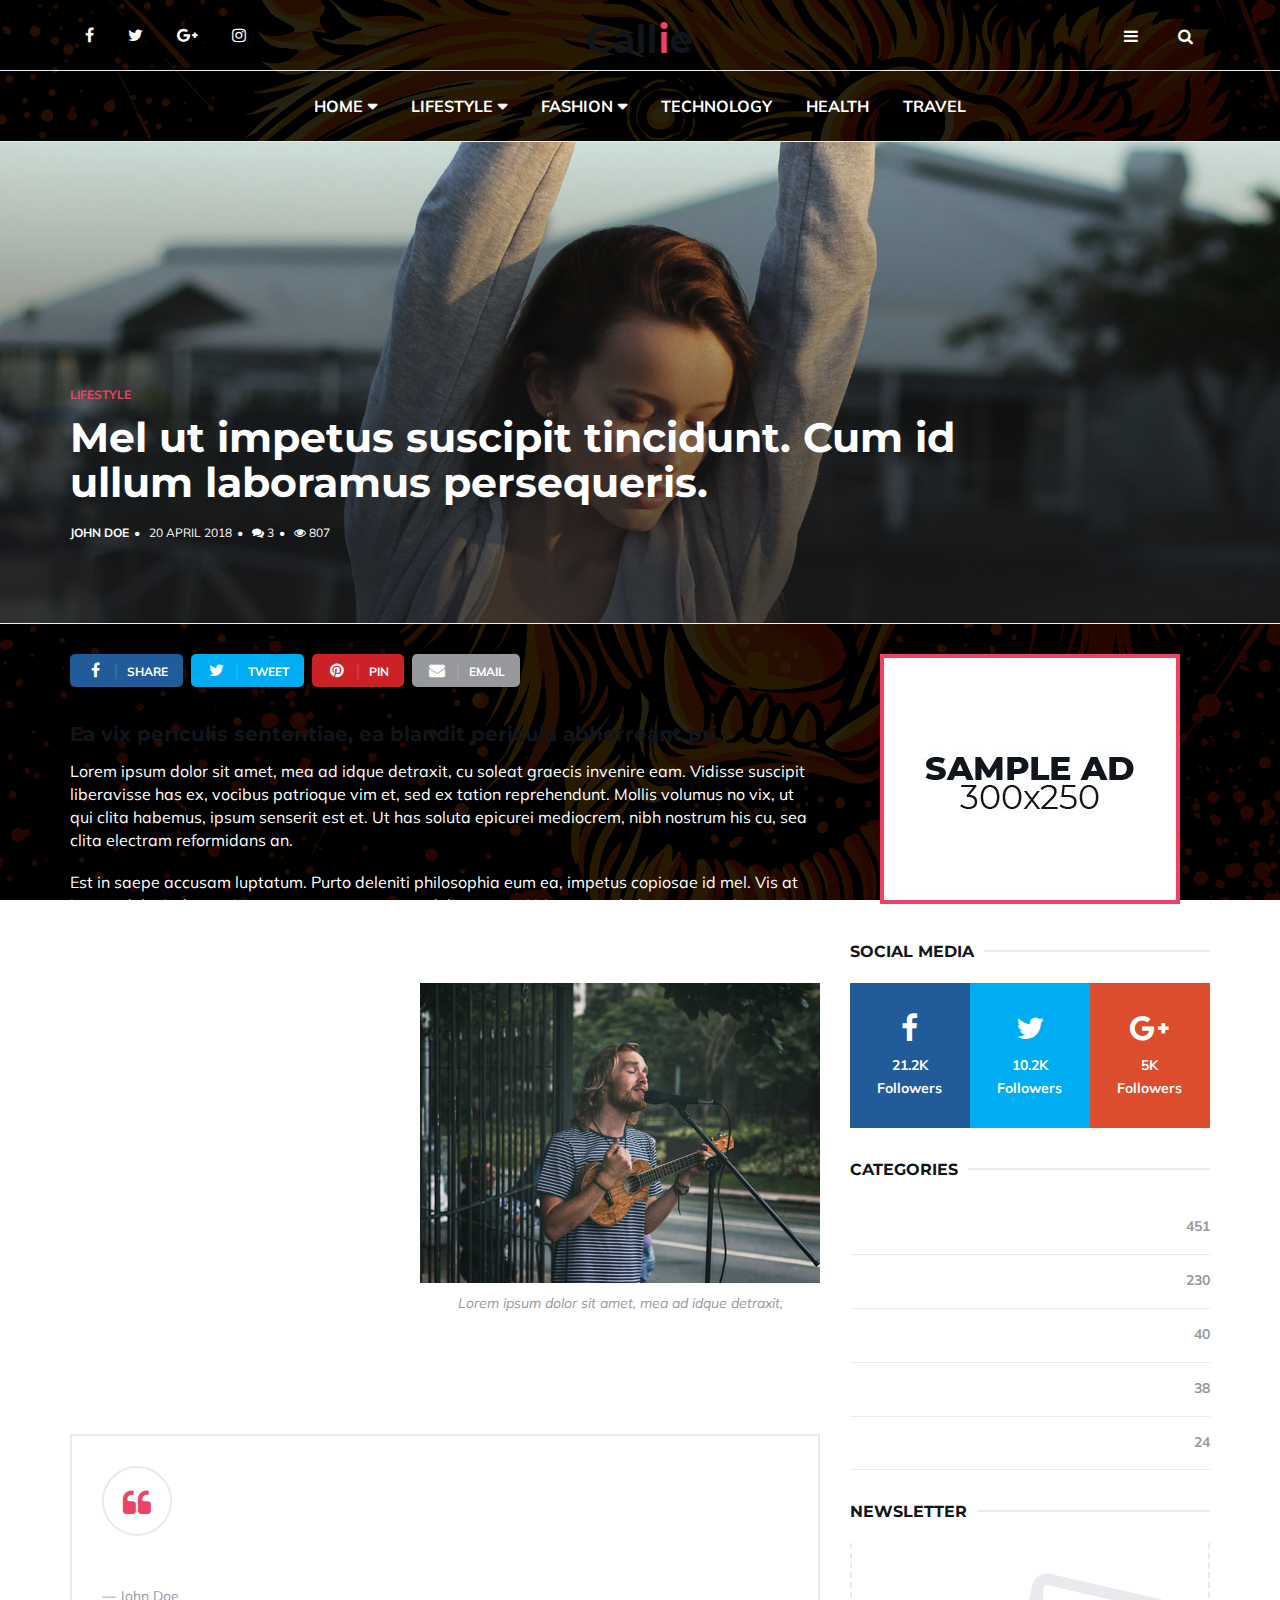
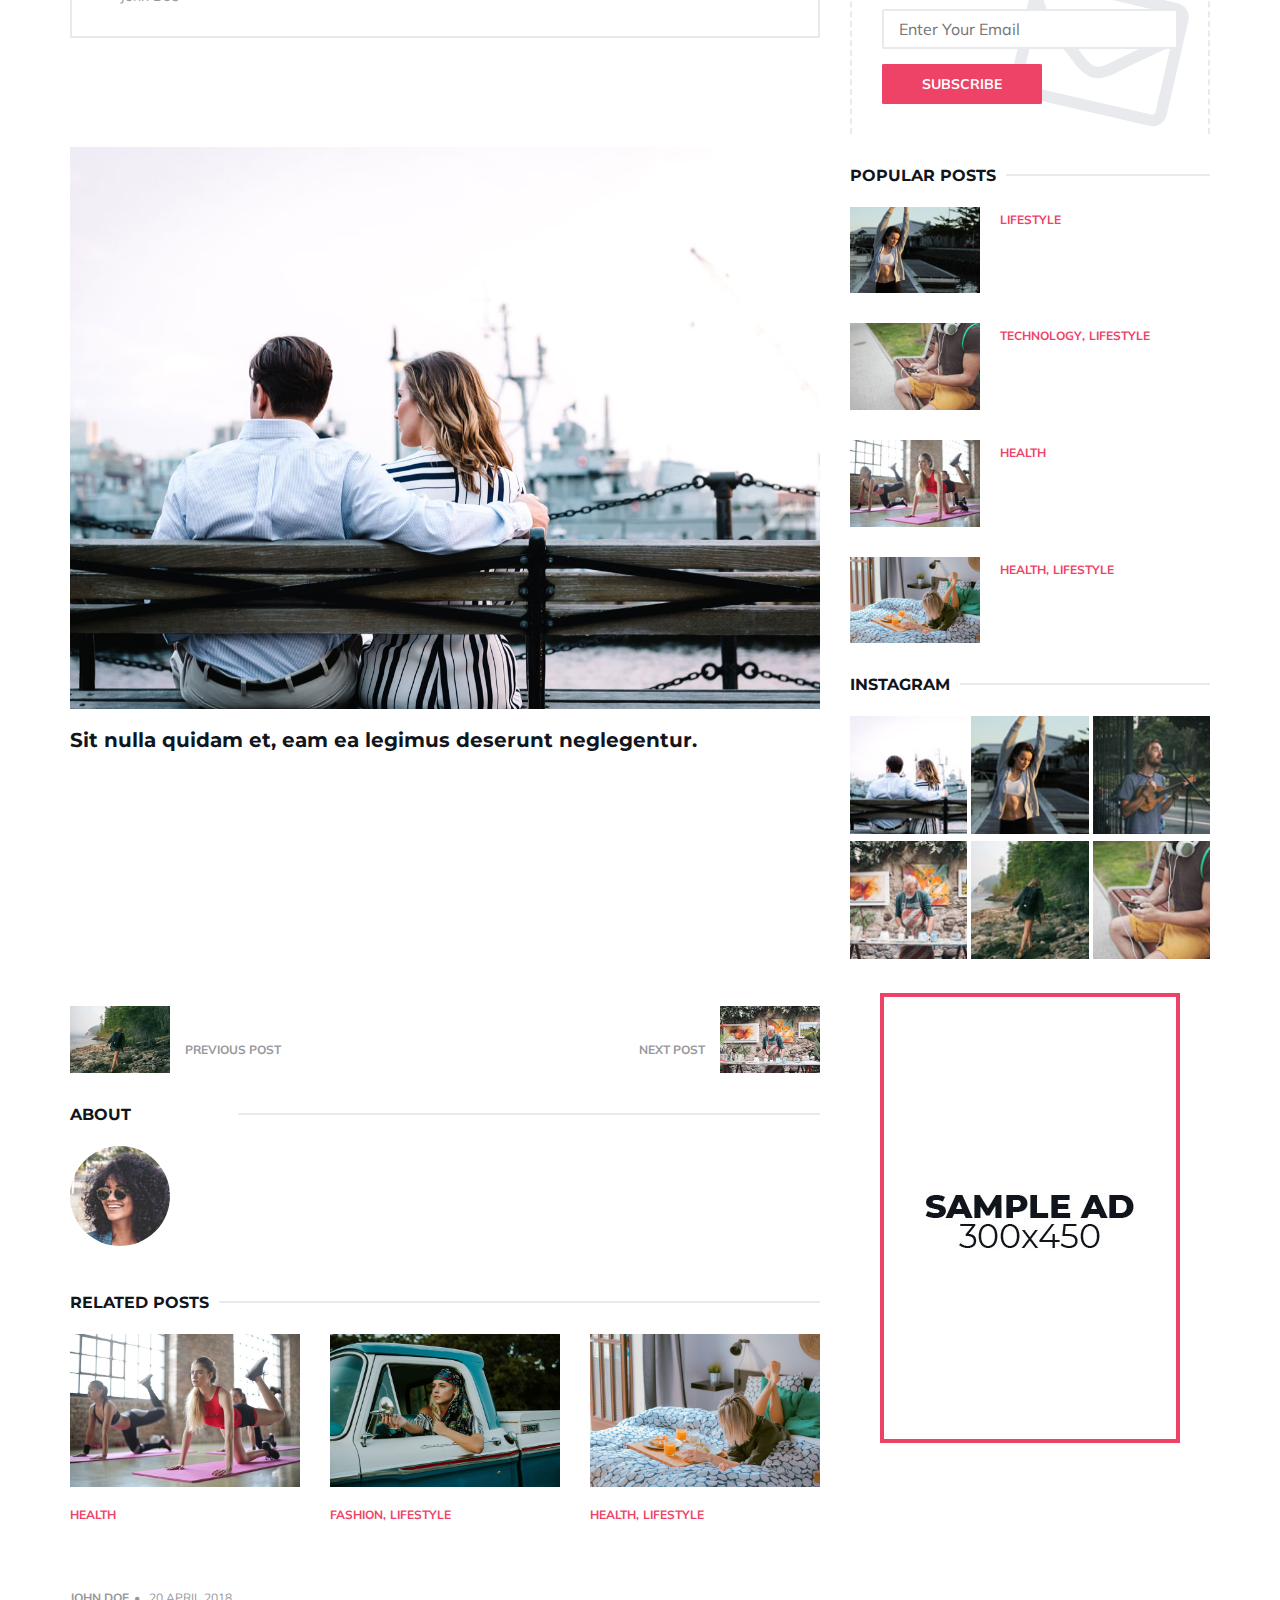
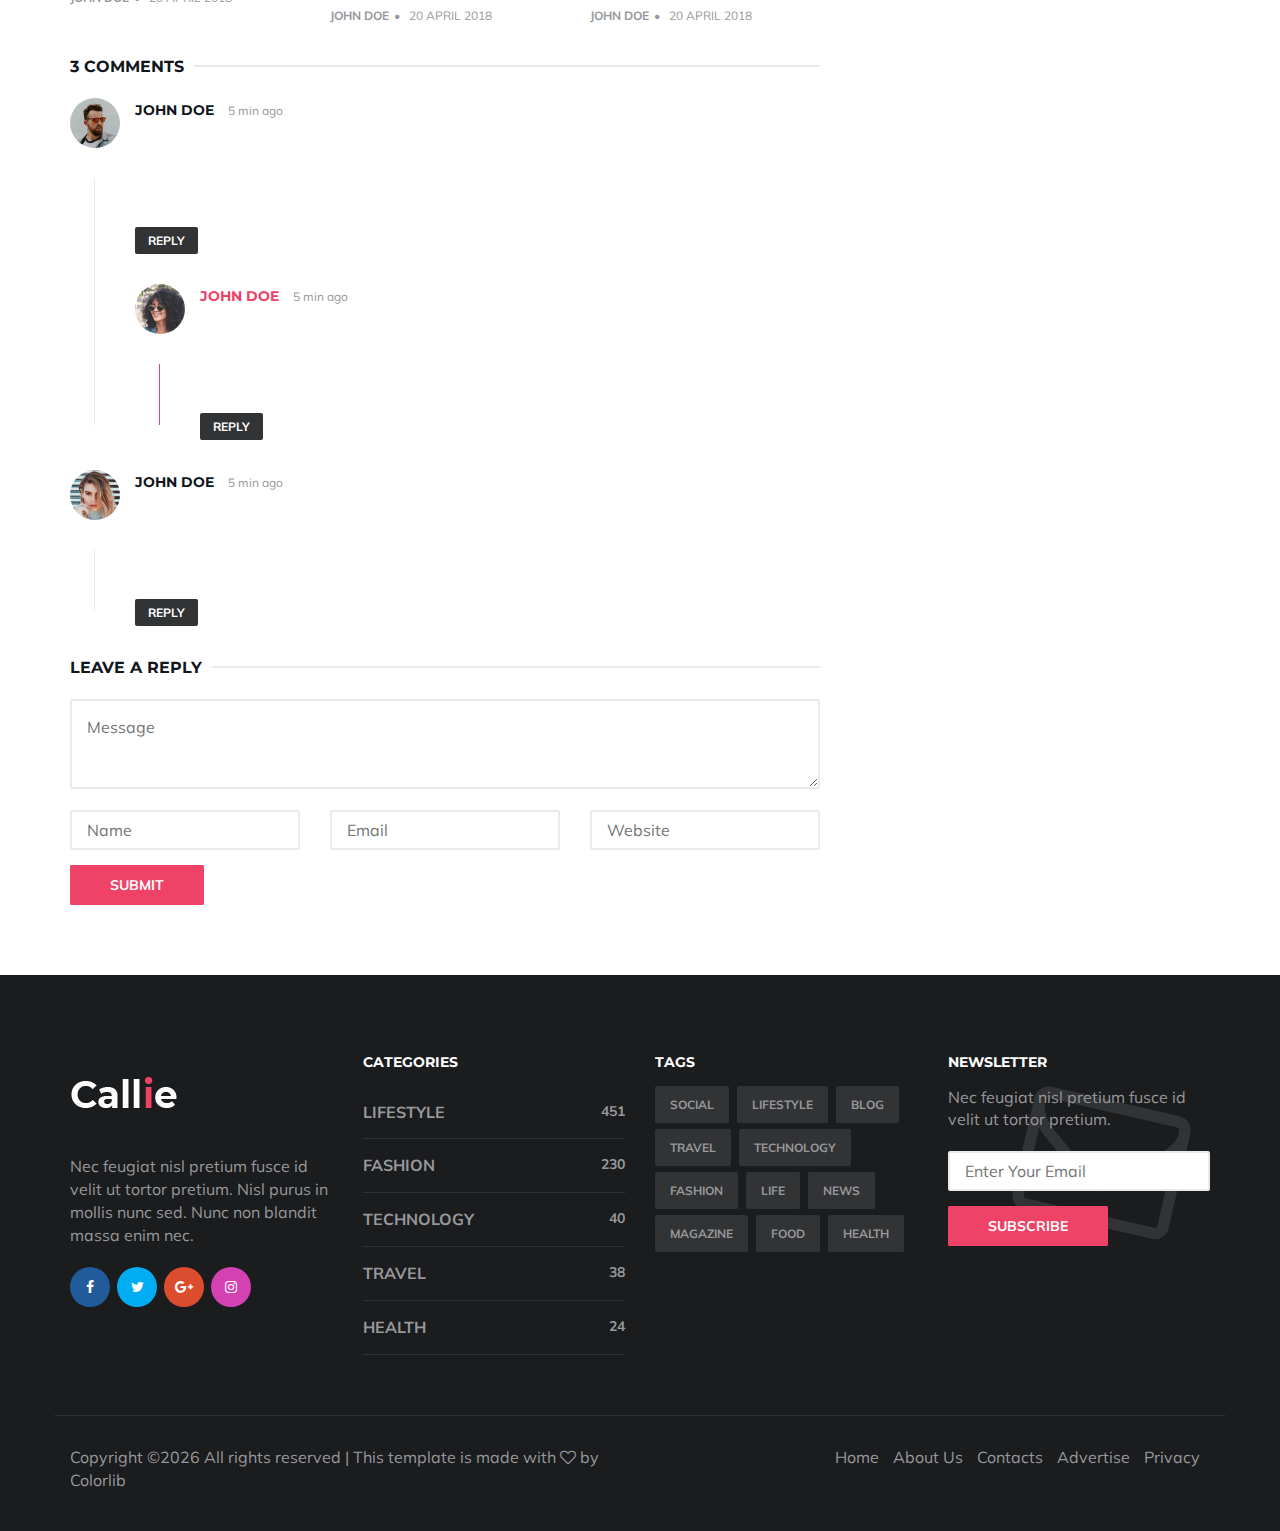
==== blog-post.html @ fc12079a "Initial commit" ====
<!DOCTYPE html>
<html lang="en">

<head>
	<meta charset="utf-8">
	<meta http-equiv="X-UA-Compatible" content="IE=edge">
	<meta name="viewport" content="width=device-width, initial-scale=1">
	<!-- The above 3 meta tags *must* come first in the head; any other head content must come *after* these tags -->

	<title>Callie HTML Template</title>

	<!-- Google font -->
	<link href="https://fonts.googleapis.com/css?family=Montserrat:400,700%7CMuli:400,700" rel="stylesheet">

	<!-- Bootstrap -->
	<link type="text/css" rel="stylesheet" href="css/bootstrap.min.css" />

	<!-- Font Awesome Icon -->
	<link rel="stylesheet" href="css/font-awesome.min.css">

	<!-- Custom stlylesheet -->
	<link type="text/css" rel="stylesheet" href="css/style.css" />

	<!-- HTML5 shim and Respond.js for IE8 support of HTML5 elements and media queries -->
	<!-- WARNING: Respond.js doesn't work if you view the page via file:// -->
	<!--[if lt IE 9]>
		  <script src="https://oss.maxcdn.com/html5shiv/3.7.3/html5shiv.min.js"></script>
		  <script src="https://oss.maxcdn.com/respond/1.4.2/respond.min.js"></script>
		<![endif]-->

</head>

<body>
	<!-- HEADER -->
	<header id="header">
		<!-- NAV -->
		<div id="nav">
			<!-- Top Nav -->
			<div id="nav-top">
				<div class="container">
					<!-- social -->
					<ul class="nav-social">
						<li><a href="#"><i class="fa fa-facebook"></i></a></li>
						<li><a href="#"><i class="fa fa-twitter"></i></a></li>
						<li><a href="#"><i class="fa fa-google-plus"></i></a></li>
						<li><a href="#"><i class="fa fa-instagram"></i></a></li>
					</ul>
					<!-- /social -->

					<!-- logo -->
					<div class="nav-logo">
						<a href="index.html" class="logo"><img src="./img/logo.png" alt=""></a>
					</div>
					<!-- /logo -->

					<!-- search & aside toggle -->
					<div class="nav-btns">
						<button class="aside-btn"><i class="fa fa-bars"></i></button>
						<button class="search-btn"><i class="fa fa-search"></i></button>
						<div id="nav-search">
							<form>
								<input class="input" name="search" placeholder="Enter your search...">
							</form>
							<button class="nav-close search-close">
								<span></span>
							</button>
						</div>
					</div>
					<!-- /search & aside toggle -->
				</div>
			</div>
			<!-- /Top Nav -->

			<!-- Main Nav -->
			<div id="nav-bottom">
				<div class="container">
					<!-- nav -->
					<ul class="nav-menu">
						<li class="has-dropdown">
							<a href="index.html">Home</a>
							<div class="dropdown">
								<div class="dropdown-body">
									<ul class="dropdown-list">
										<li><a href="category.html">Category page</a></li>
										<li><a href="blog-post.html">Post page</a></li>
										<li><a href="author.html">Author page</a></li>
										<li><a href="about.html">About Us</a></li>
										<li><a href="contact.html">Contacts</a></li>
										<li><a href="blank.html">Regular</a></li>
									</ul>
								</div>
							</div>
						</li>
						<li class="has-dropdown megamenu">
							<a href="#">Lifestyle</a>
							<div class="dropdown tab-dropdown">
								<div class="row">
									<div class="col-md-2">
										<ul class="tab-nav">
											<li class="active"><a data-toggle="tab" href="#tab1">Lifestyle</a></li>
											<li><a data-toggle="tab" href="#tab2">Fashion</a></li>
											<li><a data-toggle="tab" href="#tab1">Health</a></li>
											<li><a data-toggle="tab" href="#tab2">Travel</a></li>
										</ul>
									</div>
									<div class="col-md-10">
										<div class="dropdown-body tab-content">
											<!-- tab1 -->
											<div id="tab1" class="tab-pane fade in active">
												<div class="row">
													<!-- post -->
													<div class="col-md-4">
														<div class="post post-sm">
															<a class="post-img" href="blog-post.html"><img src="./img/post-10.jpg" alt=""></a>
															<div class="post-body">
																<div class="post-category">
																	<a href="category.html">Travel</a>
																</div>
																<h3 class="post-title title-sm"><a href="blog-post.html">Sed ut perspiciatis, unde omnis iste natus error sit</a></h3>
																<ul class="post-meta">
																	<li><a href="author.html">John Doe</a></li>
																	<li>20 April 2018</li>
																</ul>
															</div>
														</div>
													</div>
													<!-- /post -->

													<!-- post -->
													<div class="col-md-4">
														<div class="post post-sm">
															<a class="post-img" href="blog-post.html"><img src="./img/post-13.jpg" alt=""></a>
															<div class="post-body">
																<div class="post-category">
																	<a href="category.html">Travel</a>
																	<a href="category.html">Lifestyle</a>
																</div>
																<h3 class="post-title title-sm"><a href="blog-post.html">Mel ut impetus suscipit tincidunt. Cum id ullum laboramus persequeris.</a></h3>
																<ul class="post-meta">
																	<li><a href="author.html">John Doe</a></li>
																	<li>20 April 2018</li>
																</ul>
															</div>
														</div>
													</div>
													<!-- /post -->

													<!-- post -->
													<div class="col-md-4">
														<div class="post post-sm">
															<a class="post-img" href="blog-post.html"><img src="./img/post-12.jpg" alt=""></a>
															<div class="post-body">
																<div class="post-category">
																	<a href="category.html">Lifestyle</a>
																</div>
																<h3 class="post-title title-sm"><a href="blog-post.html">Mel ut impetus suscipit tincidunt. Cum id ullum laboramus persequeris.</a></h3>
																<ul class="post-meta">
																	<li><a href="author.html">John Doe</a></li>
																	<li>20 April 2018</li>
																</ul>
															</div>
														</div>
													</div>
													<!-- /post -->
												</div>
											</div>
											<!-- /tab1 -->

											<!-- tab2 -->
											<div id="tab2" class="tab-pane fade in">
												<div class="row">
													<!-- post -->
													<div class="col-md-4">
														<div class="post post-sm">
															<a class="post-img" href="blog-post.html"><img src="./img/post-5.jpg" alt=""></a>
															<div class="post-body">
																<div class="post-category">
																	<a href="category.html">Lifestyle</a>
																</div>
																<h3 class="post-title title-sm"><a href="blog-post.html">Postea senserit id eos, vivendo periculis ei qui</a></h3>
																<ul class="post-meta">
																	<li><a href="author.html">John Doe</a></li>
																	<li>20 April 2018</li>
																</ul>
															</div>
														</div>
													</div>
													<!-- /post -->

													<!-- post -->
													<div class="col-md-4">
														<div class="post post-sm">
															<a class="post-img" href="blog-post.html"><img src="./img/post-8.jpg" alt=""></a>
															<div class="post-body">
																<div class="post-category">
																	<a href="category.html">Fashion</a>
																	<a href="category.html">Lifestyle</a>
																</div>
																<h3 class="post-title title-sm"><a href="blog-post.html">Sed ut perspiciatis, unde omnis iste natus error sit</a></h3>
																<ul class="post-meta">
																	<li><a href="author.html">John Doe</a></li>
																	<li>20 April 2018</li>
																</ul>
															</div>
														</div>
													</div>
													<!-- /post -->

													<!-- post -->
													<div class="col-md-4">
														<div class="post post-sm">
															<a class="post-img" href="blog-post.html"><img src="./img/post-9.jpg" alt=""></a>
															<div class="post-body">
																<div class="post-category">
																	<a href="category.html">Lifestyle</a>
																</div>
																<h3 class="post-title title-sm"><a href="blog-post.html">Mel ut impetus suscipit tincidunt. Cum id ullum laboramus persequeris.</a></h3>
																<ul class="post-meta">
																	<li><a href="author.html">John Doe</a></li>
																	<li>20 April 2018</li>
																</ul>
															</div>
														</div>
													</div>
													<!-- /post -->
												</div>
											</div>
											<!-- /tab2 -->

											<!-- /tab3 tab4 .. -->
										</div>
									</div>
								</div>
							</div>
						</li>
						<li class="has-dropdown megamenu">
							<a href="#">Fashion</a>
							<div class="dropdown">
								<div class="dropdown-body">
									<div class="row">
										<div class="col-md-3">
											<h4 class="dropdown-heading">Categories</h4>
											<ul class="dropdown-list">
												<li><a href="#">Lifestyle</a></li>
												<li><a href="#">Fashion</a></li>
												<li><a href="#">Technology</a></li>
												<li><a href="#">Health</a></li>
												<li><a href="#">Travel</a></li>
											</ul>
										</div>
										<div class="col-md-3">
											<h4 class="dropdown-heading">Lifestyle</h4>
											<ul class="dropdown-list">
												<li><a href="#">Lifestyle</a></li>
												<li><a href="#">Fashion</a></li>
												<li><a href="#">Health</a></li>
											</ul>
											<h4 class="dropdown-heading">Technology</h4>
											<ul class="dropdown-list">
												<li><a href="#">Lifestyle</a></li>
												<li><a href="#">Travel</a></li>
											</ul>
										</div>
										<div class="col-md-3">
											<h4 class="dropdown-heading">Fashion</h4>
											<ul class="dropdown-list">
												<li><a href="#">Fashion</a></li>
												<li><a href="#">Technology</a></li>
											</ul>
											<h4 class="dropdown-heading">Travel</h4>
											<ul class="dropdown-list">
												<li><a href="#">Lifestyle</a></li>
												<li><a href="#">Healtth</a></li>
												<li><a href="#">Fashion</a></li>
											</ul>
										</div>
										<div class="col-md-3">
											<h4 class="dropdown-heading">Health</h4>
											<ul class="dropdown-list">
												<li><a href="#">Technology</a></li>
												<li><a href="#">Fashion</a></li>
												<li><a href="#">Health</a></li>
												<li><a href="#">Travel</a></li>
											</ul>
										</div>
									</div>
								</div>
							</div>
						</li>
						<li><a href="#">Technology</a></li>
						<li><a href="#">Health</a></li>
						<li><a href="#">Travel</a></li>
					</ul>
					<!-- /nav -->
				</div>
			</div>
			<!-- /Main Nav -->

			<!-- Aside Nav -->
			<div id="nav-aside">
				<ul class="nav-aside-menu">
					<li><a href="index.html">Home</a></li>
					<li class="has-dropdown"><a>Categories</a>
						<ul class="dropdown">
							<li><a href="#">Lifestyle</a></li>
							<li><a href="#">Fashion</a></li>
							<li><a href="#">Technology</a></li>
							<li><a href="#">Travel</a></li>
							<li><a href="#">Health</a></li>
						</ul>
					</li>
					<li><a href="about.html">About Us</a></li>
					<li><a href="contact.html">Contacts</a></li>
					<li><a href="#">Advertise</a></li>
				</ul>
				<button class="nav-close nav-aside-close"><span></span></button>
			</div>
			<!-- /Aside Nav -->
		</div>
		<!-- /NAV -->

		<!-- PAGE HEADER -->
		<div id="post-header" class="page-header">
			<div class="page-header-bg" style="background-image: url('./img/header-1.jpg');" data-stellar-background-ratio="0.5"></div>
			<div class="container">
				<div class="row">
					<div class="col-md-10">
						<div class="post-category">
							<a href="category.html">Lifestyle</a>
						</div>
						<h1>Mel ut impetus suscipit tincidunt. Cum id ullum laboramus persequeris.</h1>
						<ul class="post-meta">
							<li><a href="author.html">John Doe</a></li>
							<li>20 April 2018</li>
							<li><i class="fa fa-comments"></i> 3</li>
							<li><i class="fa fa-eye"></i> 807</li>
						</ul>
					</div>
				</div>
			</div>
		</div>
		<!-- /PAGE HEADER -->
	</header>
	<!-- /HEADER -->

	<!-- section -->
	<div class="section">
		<!-- container -->
		<div class="container">
			<!-- row -->
			<div class="row">
				<div class="col-md-8">
					<!-- post share -->
					<div class="section-row">
						<div class="post-share">
							<a href="#" class="social-facebook"><i class="fa fa-facebook"></i><span>Share</span></a>
							<a href="#" class="social-twitter"><i class="fa fa-twitter"></i><span>Tweet</span></a>
							<a href="#" class="social-pinterest"><i class="fa fa-pinterest"></i><span>Pin</span></a>
							<a href="#" ><i class="fa fa-envelope"></i><span>Email</span></a>
						</div>
					</div>
					<!-- /post share -->

					<!-- post content -->
					<div class="section-row">
						<h3>Ea vix periculis sententiae, ea blandit pericula abhorreant pri.</h3>
						<p>Lorem ipsum dolor sit amet, mea ad idque detraxit, cu soleat graecis invenire eam. Vidisse suscipit liberavisse has ex, vocibus patrioque vim et, sed ex tation reprehendunt. Mollis volumus no vix, ut qui clita habemus, ipsum senserit est et. Ut has soluta epicurei mediocrem, nibh nostrum his cu, sea clita electram reformidans an.</p>
						<p>Est in saepe accusam luptatum. Purto deleniti philosophia eum ea, impetus copiosae id mel. Vis at ignota delenit democritum, te summo tamquam delicata pro. Utinam concludaturque et vim, mei ullum intellegam ei. Eam te illum nostrud, suas sonet corrumpit ea per. Ut sea regione posidonium. Pertinax gubergren ne qui, eos an harum mundi quaestio.</p>
						<figure class="pull-right">
							<img src="./img/media-1.jpg" alt="">
							<figcaption>Lorem ipsum dolor sit amet, mea ad idque detraxit,</figcaption>
						</figure>
						<p>Nihil persius id est, iisque tincidunt abhorreant no duo. Eripuit placerat mnesarchum ius at, ei pro laoreet invenire persecuti, per magna tibique scriptorem an. Aeque oportere incorrupte ius ea, utroque erroribus mel in, posse dolore nam in. Per veniam vulputate intellegam et, id usu case reprimique, ne aperiam scaevola sed. Veritus omnesque qui ad. In mei admodum maiorum iracundia, no omnis melius eum, ei erat vivendo his. In pri nonumes suscipit.</p>
						<p>Sit nulla quidam et, eam ea legimus deserunt neglegentur. Et veri nostrud vix, meis minimum atomorum ex sea, stet case habemus mea no. Ut dignissim dissentiet his, mei ea delectus delicatissimi, debet dissentiunt te duo. Sonet partiendo et qui, pro et veri solet singulis. Vidit viderer eleifend ad nam. Minimum eligendi suscipit ius et, vis ex laoreet detracto scripserit, at sumo sale solum pro.</p>
						<blockquote class="blockquote">
							<p>Ei prima graecis consulatu vix, per cu corpora qualisque voluptaria. Bonorum moderatius in per, ius cu albucius voluptatum. Ne ius torquatos dissentiunt. Brute illum utroque eu quo. Cu tota mediocritatem vis, aliquip cotidieque eu ius, cu lorem suscipit eleifend sit.</p>
							<footer class="blockquote-footer">John Doe</footer>
						</blockquote>
						<p>Mei cu diam sonet audiam, his ad impetus fuisset indoctum. Te sit altera qualisque, stet suavitate ne vel. Euismod suavitate duo eu, habemus rationibus neglegentur ei qui. Debet omittam ad usu, ex vero feugait oporteat eos, id usu sint numquam sententiae.</p>
						<figure>
							<img src="./img/media-2.jpg" alt="">
						</figure>
						<h3>Sit nulla quidam et, eam ea legimus deserunt neglegentur.</h3>
						<p>No possim singulis sea, dolores salutatus interpretaris eam ad. An singulis postulant his, an inermis urbanitas mel. Wisi veri noster eu est, diam ridens eum in. Omnium imperdiet patrioque quo in, est sumo persecuti abhorreant ei. Sed feugiat iracundia id, inermis percipit eu has.</p>
						<p>In vidit homero ullamcorper his, ea mea senserit constituto, et alia idque congue sit. Postea percipit his ne. Probo movet noluisse in nam, sed ex utroque inermis corrumpit, oratio tation vix at. Usu aperiri assentior at, eam et melius iudicabit pertinacia.</p>
					</div>
					<!-- /post content -->

					<!-- post tags -->
					<div class="section-row">
						<div class="post-tags">
							<ul>
								<li>TAGS:</li>
								<li><a href="#">Social</a></li>
								<li><a href="#">Lifestyle</a></li>
								<li><a href="#">Fashion</a></li>
								<li><a href="#">Health</a></li>
							</ul>
						</div>
					</div>
					<!-- /post tags -->

					<!-- post nav -->
					<div class="section-row">
						<div class="post-nav">
							<div class="prev-post">
								<a class="post-img" href="blog-post.html"><img src="./img/widget-8.jpg" alt=""></a>
								<h3 class="post-title"><a href="#">Sed ut perspiciatis, unde omnis iste natus error sit</a></h3>
								<span>Previous post</span>
							</div>

							<div class="next-post">
								<a class="post-img" href="blog-post.html"><img src="./img/widget-10.jpg" alt=""></a>
								<h3 class="post-title"><a href="#">Postea senserit id eos, vivendo periculis ei qui</a></h3>
								<span>Next post</span>
							</div>
						</div>
					</div>
					<!-- /post nav  -->

					<!-- post author -->
					<div class="section-row">
						<div class="section-title">
							<h3 class="title">About <a href="author.html">John Doe</a></h3>
						</div>
						<div class="author media">
							<div class="media-left">
								<a href="author.html">
									<img class="author-img media-object" src="./img/avatar-1.jpg" alt="">
								</a>
							</div>
							<div class="media-body">
								<p>Lorem ipsum dolor sit amet, consectetur adipisicing elit, sed do eiusmod tempor incididunt ut labore et dolore magna aliqua. Ut enim ad minim veniam, quis nostrud exercitation ullamco laboris nisi ut aliquip ex ea commodo consequat.</p>
								<ul class="author-social">
									<li><a href="#"><i class="fa fa-facebook"></i></a></li>
									<li><a href="#"><i class="fa fa-twitter"></i></a></li>
									<li><a href="#"><i class="fa fa-google-plus"></i></a></li>
									<li><a href="#"><i class="fa fa-instagram"></i></a></li>
								</ul>
							</div>
						</div>
					</div>
					<!-- /post author -->

					<!-- /related post -->
					<div>
						<div class="section-title">
							<h3 class="title">Related Posts</h3>
						</div>
						<div class="row">
							<!-- post -->
							<div class="col-md-4">
								<div class="post post-sm">
									<a class="post-img" href="blog-post.html"><img src="./img/post-4.jpg" alt=""></a>
									<div class="post-body">
										<div class="post-category">
											<a href="category.html">Health</a>
										</div>
										<h3 class="post-title title-sm"><a href="blog-post.html">Postea senserit id eos, vivendo periculis ei qui</a></h3>
										<ul class="post-meta">
											<li><a href="author.html">John Doe</a></li>
											<li>20 April 2018</li>
										</ul>
									</div>
								</div>
							</div>
							<!-- /post -->

							<!-- post -->
							<div class="col-md-4">
								<div class="post post-sm">
									<a class="post-img" href="blog-post.html"><img src="./img/post-6.jpg" alt=""></a>
									<div class="post-body">
										<div class="post-category">
											<a href="category.html">Fashion</a>
											<a href="category.html">Lifestyle</a>
										</div>
										<h3 class="post-title title-sm"><a href="blog-post.html">Mel ut impetus suscipit tincidunt. Cum id ullum laboramus persequeris.</a></h3>
										<ul class="post-meta">
											<li><a href="author.html">John Doe</a></li>
											<li>20 April 2018</li>
										</ul>
									</div>
								</div>
							</div>
							<!-- /post -->

							<!-- post -->
							<div class="col-md-4">
								<div class="post post-sm">
									<a class="post-img" href="blog-post.html"><img src="./img/post-7.jpg" alt=""></a>
									<div class="post-body">
										<div class="post-category">
											<a href="category.html">Health</a>
											<a href="category.html">Lifestyle</a>
										</div>
										<h3 class="post-title title-sm"><a href="blog-post.html">Ne bonorum praesent cum, labitur persequeris definitionem quo cu?</a></h3>
										<ul class="post-meta">
											<li><a href="author.html">John Doe</a></li>
											<li>20 April 2018</li>
										</ul>
									</div>
								</div>
							</div>
							<!-- /post -->
						</div>
					</div>
					<!-- /related post -->

					<!-- post comments -->
					<div class="section-row">
						<div class="section-title">
							<h3 class="title">3 Comments</h3>
						</div>
						<div class="post-comments">
							<!-- comment -->
							<div class="media">
								<div class="media-left">
									<img class="media-object" src="./img/avatar-2.jpg" alt="">
								</div>
								<div class="media-body">
									<div class="media-heading">
										<h4>John Doe</h4>
										<span class="time">5 min ago</span>
									</div>
									<p>Lorem ipsum dolor sit amet, consectetur adipisicing elit, sed do eiusmod tempor incididunt ut labore et dolore magna aliqua. Ut enim ad minim veniam, quis nostrud exercitation ullamco laboris nisi ut aliquip ex ea commodo consequat.</p>
									<a href="#" class="reply">Reply</a>
									<!-- comment -->
									<div class="media media-author">
										<div class="media-left">
											<img class="media-object" src="./img/avatar-1.jpg" alt="">
										</div>
										<div class="media-body">
											<div class="media-heading">
												<h4>John Doe</h4>
												<span class="time">5 min ago</span>
											</div>
											<p>Lorem ipsum dolor sit amet, consectetur adipisicing elit, sed do eiusmod tempor incididunt ut labore et dolore magna aliqua. Ut enim ad minim veniam, quis nostrud exercitation ullamco laboris nisi ut aliquip ex ea commodo consequat.</p>
											<a href="#" class="reply">Reply</a>
										</div>
									</div>
									<!-- /comment -->
								</div>
							</div>
							<!-- /comment -->

							<!-- comment -->
							<div class="media">
								<div class="media-left">
									<img class="media-object" src="./img/avatar-3.jpg" alt="">
								</div>
								<div class="media-body">
									<div class="media-heading">
										<h4>John Doe</h4>
										<span class="time">5 min ago</span>
									</div>
									<p>Lorem ipsum dolor sit amet, consectetur adipisicing elit, sed do eiusmod tempor incididunt ut labore et dolore magna aliqua. Ut enim ad minim veniam, quis nostrud exercitation ullamco laboris nisi ut aliquip ex ea commodo consequat.</p>
									<a href="#" class="reply">Reply</a>
								</div>
							</div>
							<!-- /comment -->
						</div>
					</div>
					<!-- /post comments -->

					<!-- post reply -->
					<div class="section-row">
						<div class="section-title">
							<h3 class="title">Leave a reply</h3>
						</div>
						<form class="post-reply">
							<div class="row">
								<div class="col-md-12">
									<div class="form-group">
										<textarea class="input" name="message" placeholder="Message"></textarea>
									</div>
								</div>
								<div class="col-md-4">
									<div class="form-group">
										<input class="input" type="text" name="name" placeholder="Name">
									</div>
								</div>
								<div class="col-md-4">
									<div class="form-group">
										<input class="input" type="email" name="email" placeholder="Email">
									</div>
								</div>
								<div class="col-md-4">
									<div class="form-group">
										<input class="input" type="text" name="website" placeholder="Website">
									</div>
								</div>
								<div class="col-md-12">
									<button class="primary-button">Submit</button>
								</div>

							</div>
						</form>
					</div>
					<!-- /post reply -->
				</div>
				<div class="col-md-4">
					<!-- ad widget -->
					<div class="aside-widget text-center">
						<a href="#" style="display: inline-block;margin: auto;">
							<img class="img-responsive" src="./img/ad-3.jpg" alt="">
						</a>
					</div>
					<!-- /ad widget -->

					<!-- social widget -->
					<div class="aside-widget">
						<div class="section-title">
							<h2 class="title">Social Media</h2>
						</div>
						<div class="social-widget">
							<ul>
								<li>
									<a href="#" class="social-facebook">
										<i class="fa fa-facebook"></i>
										<span>21.2K<br>Followers</span>
									</a>
								</li>
								<li>
									<a href="#" class="social-twitter">
										<i class="fa fa-twitter"></i>
										<span>10.2K<br>Followers</span>
									</a>
								</li>
								<li>
									<a href="#" class="social-google-plus">
										<i class="fa fa-google-plus"></i>
										<span>5K<br>Followers</span>
									</a>
								</li>
							</ul>
						</div>
					</div>
					<!-- /social widget -->

					<!-- category widget -->
					<div class="aside-widget">
						<div class="section-title">
							<h2 class="title">Categories</h2>
						</div>
						<div class="category-widget">
							<ul>
								<li><a href="#">Lifestyle <span>451</span></a></li>
								<li><a href="#">Fashion <span>230</span></a></li>
								<li><a href="#">Technology <span>40</span></a></li>
								<li><a href="#">Travel <span>38</span></a></li>
								<li><a href="#">Health <span>24</span></a></li>
							</ul>
						</div>
					</div>
					<!-- /category widget -->

					<!-- newsletter widget -->
					<div class="aside-widget">
						<div class="section-title">
							<h2 class="title">Newsletter</h2>
						</div>
						<div class="newsletter-widget">
							<form>
								<p>Nec feugiat nisl pretium fusce id velit ut tortor pretium.</p>
								<input class="input" placeholder="Enter Your Email">
								<button class="primary-button">Subscribe</button>
							</form>
						</div>
					</div>
					<!-- /newsletter widget -->

					<!-- post widget -->
					<div class="aside-widget">
						<div class="section-title">
							<h2 class="title">Popular Posts</h2>
						</div>
						<!-- post -->
						<div class="post post-widget">
							<a class="post-img" href="blog-post.html"><img src="./img/widget-3.jpg" alt=""></a>
							<div class="post-body">
								<div class="post-category">
									<a href="category.html">Lifestyle</a>
								</div>
								<h3 class="post-title"><a href="blog-post.html">Ne bonorum praesent cum, labitur persequeris definitionem quo cu?</a></h3>
							</div>
						</div>
						<!-- /post -->

						<!-- post -->
						<div class="post post-widget">
							<a class="post-img" href="blog-post.html"><img src="./img/widget-2.jpg" alt=""></a>
							<div class="post-body">
								<div class="post-category">
									<a href="category.html">Technology</a>
									<a href="category.html">Lifestyle</a>
								</div>
								<h3 class="post-title"><a href="blog-post.html">Mel ut impetus suscipit tincidunt. Cum id ullum laboramus persequeris.</a></h3>
							</div>
						</div>
						<!-- /post -->

						<!-- post -->
						<div class="post post-widget">
							<a class="post-img" href="blog-post.html"><img src="./img/widget-4.jpg" alt=""></a>
							<div class="post-body">
								<div class="post-category">
									<a href="category.html">Health</a>
								</div>
								<h3 class="post-title"><a href="blog-post.html">Postea senserit id eos, vivendo periculis ei qui</a></h3>
							</div>
						</div>
						<!-- /post -->

						<!-- post -->
						<div class="post post-widget">
							<a class="post-img" href="blog-post.html"><img src="./img/widget-5.jpg" alt=""></a>
							<div class="post-body">
								<div class="post-category">
									<a href="category.html">Health</a>
									<a href="category.html">Lifestyle</a>
								</div>
								<h3 class="post-title"><a href="blog-post.html">Sed ut perspiciatis, unde omnis iste natus error sit</a></h3>
							</div>
						</div>
						<!-- /post -->
					</div>
					<!-- /post widget -->

					<!-- galery widget -->
					<div class="aside-widget">
						<div class="section-title">
							<h2 class="title">Instagram</h2>
						</div>
						<div class="galery-widget">
							<ul>
								<li><a href="#"><img src="./img/galery-1.jpg" alt=""></a></li>
								<li><a href="#"><img src="./img/galery-2.jpg" alt=""></a></li>
								<li><a href="#"><img src="./img/galery-3.jpg" alt=""></a></li>
								<li><a href="#"><img src="./img/galery-4.jpg" alt=""></a></li>
								<li><a href="#"><img src="./img/galery-5.jpg" alt=""></a></li>
								<li><a href="#"><img src="./img/galery-6.jpg" alt=""></a></li>
							</ul>
						</div>
					</div>
					<!-- /galery widget -->

					<!-- Ad widget -->
					<div class="aside-widget text-center">
						<a href="#" style="display: inline-block;margin: auto;">
							<img class="img-responsive" src="./img/ad-1.jpg" alt="">
						</a>
					</div>
					<!-- /Ad widget -->
				</div>
			</div>
			<!-- /row -->
		</div>
		<!-- /container -->
	</div>
	<!-- /SECTION -->

	<!-- FOOTER -->
	<footer id="footer">
		<!-- container -->
		<div class="container">
			<!-- row -->
			<div class="row">
				<div class="col-md-3">
					<div class="footer-widget">
						<div class="footer-logo">
							<a href="index.html" class="logo"><img src="./img/logo-alt.png" alt=""></a>
						</div>
						<p>Nec feugiat nisl pretium fusce id velit ut tortor pretium. Nisl purus in mollis nunc sed. Nunc non blandit massa enim nec.</p>
						<ul class="contact-social">
							<li><a href="#" class="social-facebook"><i class="fa fa-facebook"></i></a></li>
							<li><a href="#" class="social-twitter"><i class="fa fa-twitter"></i></a></li>
							<li><a href="#" class="social-google-plus"><i class="fa fa-google-plus"></i></a></li>
							<li><a href="#" class="social-instagram"><i class="fa fa-instagram"></i></a></li>
						</ul>
					</div>
				</div>
				<div class="col-md-3">
					<div class="footer-widget">
						<h3 class="footer-title">Categories</h3>
						<div class="category-widget">
							<ul>
								<li><a href="#">Lifestyle <span>451</span></a></li>
								<li><a href="#">Fashion <span>230</span></a></li>
								<li><a href="#">Technology <span>40</span></a></li>
								<li><a href="#">Travel <span>38</span></a></li>
								<li><a href="#">Health <span>24</span></a></li>
							</ul>
						</div>
					</div>
				</div>
				<div class="col-md-3">
					<div class="footer-widget">
						<h3 class="footer-title">Tags</h3>
						<div class="tags-widget">
							<ul>
								<li><a href="#">Social</a></li>
								<li><a href="#">Lifestyle</a></li>
								<li><a href="#">Blog</a></li>
								<li><a href="#">Travel</a></li>
								<li><a href="#">Technology</a></li>
								<li><a href="#">Fashion</a></li>
								<li><a href="#">Life</a></li>
								<li><a href="#">News</a></li>
								<li><a href="#">Magazine</a></li>
								<li><a href="#">Food</a></li>
								<li><a href="#">Health</a></li>
							</ul>
						</div>
					</div>
				</div>
				<div class="col-md-3">
					<div class="footer-widget">
						<h3 class="footer-title">Newsletter</h3>
						<div class="newsletter-widget">
							<form>
								<p>Nec feugiat nisl pretium fusce id velit ut tortor pretium.</p>
								<input class="input" name="newsletter" placeholder="Enter Your Email">
								<button class="primary-button">Subscribe</button>
							</form>
						</div>
					</div>
				</div>
			</div>
			<!-- /row -->

			<!-- row -->
			<div class="footer-bottom row">
				<div class="col-md-6 col-md-push-6">
					<ul class="footer-nav">
						<li><a href="index.html">Home</a></li>
						<li><a href="about.html">About Us</a></li>
						<li><a href="contact.html">Contacts</a></li>
						<li><a href="#">Advertise</a></li>
						<li><a href="#">Privacy</a></li>
					</ul>
				</div>
				<div class="col-md-6 col-md-pull-6">
					<div class="footer-copyright">
						<!-- Link back to Colorlib can't be removed. Template is licensed under CC BY 3.0. -->
Copyright &copy;<script>document.write(new Date().getFullYear());</script> All rights reserved | This template is made with <i class="fa fa-heart-o" aria-hidden="true"></i> by <a href="https://colorlib.com" target="_blank">Colorlib</a>
<!-- Link back to Colorlib can't be removed. Template is licensed under CC BY 3.0. -->
					</div>
				</div>
			</div>
			<!-- /row -->
		</div>
		<!-- /container -->
	</footer>
	<!-- /FOOTER -->

	<!-- jQuery Plugins -->
	<script src="js/jquery.min.js"></script>
	<script src="js/bootstrap.min.js"></script>
	<script src="js/jquery.stellar.min.js"></script>
	<script src="js/main.js"></script>

</body>

</html>
---- css/style.css ----
/*
Template Name: Callie HTML Template
Author: yaminncco

Colors:
	Body 		  : #505050
	Headers 	: #11151c
	Primary 	: #ee4266
	Dark 		  : #1b1c1e
	Grey 		  : #e8eaed #97989b #323335

Fonts: Montserrat & Muli

Table OF Contents
------------------------------------
GENERAL
NAVIGATION
PAGE HEADER
POST
POST PAGE
ASIDE
FOOTER
RESPONSIVE
------------------------------------*/

/*=========================================================
	GENERAL
===========================================================*/

/*----------------------------*\
	typography
\*----------------------------*/

body {
  font-family: 'Muli', sans-serif;
  font-size: 16px;
  color: #ffffff;
  font-weight: 400;
  overflow-x: hidden;
  background-image: linear-gradient(rgba(0, 0, 0, 0.85), rgba(0, 0, 0, 0.85)), url(../img/ursofundo.jpg);
  background-attachment: fixed;
  background-position: center;
   background-size: cover;
}

h1, h2, h3, h4, h5, h6 {
  font-family: 'Montserrat', sans-serif;
  color: #11151c;
  font-weight: 700;
  margin: 0px 0px 15px;
}

h1 {
  font-size: 32.437px;
}

h2 {
  font-size: 25.629px;
}

h3 {
  font-size: 20.25px;
}

h4 {
  font-size: 16px;
}



p {
  margin: 0px 0px 20px;
}

a {
  color: #ffffff;
  -webkit-transition: 0.2s color;
  transition: 0.2s color;
}

a:hover, a:focus {
  color: #ee4266;
  text-decoration: none;
  outline: none;
}

::-moz-selection {
  background-color: #ee4266;
  color: #FFF;
}

::selection {
  background-color: #ee4266;
  color: #FFF;
}

ul, ol {
  margin: 0;
  padding: 0;
  list-style: none
}

ul.list-style, ol.list-style {
  padding-left: 15px;
  margin-bottom: 10px;
}

ul.list-style {
  list-style-type: disc;
}

ol.list-style {
  list-style-type: decimal;
}

blockquote.blockquote {
  padding: 30px;
  margin: 0px 0px 20px;
  border: 2px solid #e8eaed;
}

blockquote.blockquote:before {
  content: "\f10d";
  font-family: fontAwesome;
  width: 70px;
  height: 70px;
  line-height: 70px;
  text-align: center;
  border-radius: 50%;
  color: #ee4266;
  font-size: 30px;
  background: #fff;
  border: 2px solid #e8eaed;
  float: left;
  margin-right: 10px;
}

blockquote.blockquote .blockquote-footer {
  color: #97989b;
}

figure {
  margin-bottom: 20px;
}

figure>img {
  width: 100%;
}

figure.pull-right {
  margin-left: 15px;
}

figure.pull-left {
  margin-right: 15px;
}

figure>figcaption {
  font-size: 14px;
  text-align: center;
  margin-top: 10px;
  font-style: italic;
  color: #97989b;
}

/*----------------------------*\
	section
\*----------------------------*/

.section {
  padding-top: 30px;
}

.section-row {
  margin-bottom: 30px;
}

.section-title {
  position: relative;
  margin-bottom: 20px;
}

.section-title .title {
  position: relative;
  display: inline-block;
  background-color: #fff;
  font-size: 16px;
  text-transform: uppercase;
  margin-top: 0px;
  margin-bottom: 0px;
  padding-right: 10px;
  z-index: 20;
}

.section-title:after {
  content: "";
  display: inline-block;
  height: 2px;
  background-color: #e8eaed;
  position: absolute;
  left: 0;
  right: 0;
  top: 10px;
  z-index: 10;
}

/*----------------------------*\
	input
\*----------------------------*/

.input {
  width: 100%;
  height: 40px;
  padding: 0px 15px;
  background-color: #fff;
  border-radius: 2px;
  border: 2px solid #e8eaed;
}

textarea.input {
  padding: 15px;
  height: 90px;
}

/*----------------------------*\
	button
\*----------------------------*/

.primary-button, .secondary-button {
  display: inline-block;
  padding: 10px 40px;
  border-radius: 2px;
  border: none;
  font-weight: 700;
  font-size: 14px;
  text-transform: uppercase;
  -webkit-transition: 0.2s all;
  transition: 0.2s all;
}

.primary-button {
  background-color: #ee4266;
  color: #fff;
  -webkit-box-shadow: 0px 0px 0px 2px #ee4266 inset;
  box-shadow: 0px 0px 0px 2px #ee4266 inset;
}

.secondary-button {
  background-color: #353535;
  color: #fff;
  -webkit-box-shadow: 0px 0px 0px 2px #353535 inset;
  box-shadow: 0px 0px 0px 2px #353535 inset;
}

.primary-button:hover, .primary-button:focus {
  background-color: transparent;
  color: #ee4266;
}

.secondary-button:hover, .secondary-button:focus {
  background-color: transparent;
  color: #353535;
}

/*----------------------------*\
	social colors
\*----------------------------*/

.social-facebook {
  background: #225b99 !important;
}

.social-twitter {
  background: #00adf2 !important;
}

.social-google-plus {
  background: #dc4d2d !important;
}

.social-pinterest {
  background: #cc2127 !important;
}

.social-instagram {
  background: #d341b2 !important;
}

/*=========================================================
	NAVIGATION
===========================================================*/

#nav {
  border-bottom: 1px solid #e8eaed;
}

#nav:after {
  content: "";
  position: fixed;
  left: 0;
  right: 0;
  bottom: 0;
  top: 0;
  background-color: rgba(0, 0, 0, 0.5);
  z-index: 90;
  opacity: 0;
  visibility: hidden;
  -webkit-transition: 0.2s all;
  transition: 0.2s all;
}

#nav.shadow-active:after {
  opacity: 1;
  visibility: visible;
}

#nav-top {
  text-align: center;
}

#nav-top>.container {
  position: relative;
}

#nav-bottom {
  border-top: 1px solid #e8eaed;
}

/*----------------------------*\
	social
\*----------------------------*/

.nav-social {
  float: left;
  padding: 10px 0px;
}

.nav-social li {
  display: inline-block;
}

.nav-social li a {
  display: block;
  padding: 15px;
  line-height: 20px;
}

/*----------------------------*\
	logo
\*----------------------------*/

.nav-logo {
  position: absolute;
  left: 50%;
  -webkit-transform: translateX(-50%);
  -ms-transform: translateX(-50%);
  transform: translateX(-50%);
}

.nav-logo .logo {
  display: inline-block;
  line-height: 70px;
  height: 70px;
}

.nav-logo .logo>img {
  width: 100%;
  max-height: 70px;
}

/*----------------------------*\
	search
\*----------------------------*/

.nav-btns {
  float: right;
  padding: 10px 0px;
}

.nav-btns>button {
  width: 50px;
  height: 50px;
  line-height: 50px;
  text-align: center;
  border: none;
  background: transparent;
}

#nav-search {
  position: fixed;
  left: 50%;
  -webkit-transform: translate(-50%, 10px);
  -ms-transform: translate(-50%, 10px);
  transform: translate(-50%, 10px);
  opacity: 0;
  visibility: hidden;
  max-width: 960px;
  width: 100%;
  padding: 60px 5%;
  background: #1b1c1e;
  z-index: 999;
  -webkit-transition: 0.2s all;
  transition: 0.2s all;
}

#nav-search.active {
  opacity: 1;
  visibility: visible;
  -webkit-transform: translate(-50%, 0px);
  -ms-transform: translate(-50%, 0px);
  transform: translate(-50%, 0px);
}

#nav-search form .input {
  height: 80px;
  background: transparent;
  border: 2px solid #323335;
  color: #fff;
  font-size: 24px;
  font-weight: 700;
  padding: 15px 25px;
}

/*----------------------------*\
	menu
\*----------------------------*/

.nav-menu {
  position: relative;
  text-align: center;
  float: none;
}

.nav-menu>li {
  float: none;
  display: inline-block;
}

.nav-menu>li>a {
  display: block;
  padding: 25px 15px;
  line-height: 20px;
  font-weight: 700;
  text-transform: uppercase;
}

/*----------------------------*\
	dropdown
\*----------------------------*/

.nav-menu li.has-dropdown {
  position: relative;
}

.nav-menu li.has-dropdown>a:after {
  font-family: 'FontAwesome';
  content: "\f0d7";
  margin-left: 5px;
}

.nav-menu li.has-dropdown>.dropdown {
  position: absolute;
  left: 0;
  width: 200px;
  text-align: left;
  z-index: 60;
  -webkit-transform: translateY(10px);
  -ms-transform: translateY(10px);
  transform: translateY(10px);
  opacity: 0;
  visibility: hidden;
  -webkit-transition: 0.2s all;
  transition: 0.2s all;
}

.nav-menu li.has-dropdown:hover>.dropdown {
  -webkit-transform: translateY(0px);
  -ms-transform: translateY(0px);
  transform: translateY(0px);
  opacity: 1;
  visibility: visible;
}

.nav-menu li.has-dropdown>.dropdown .dropdown-body {
  background-color: rgba(109, 109, 109, 0.856);
  -webkit-box-shadow: 0px 0px 10px 0px rgba(0, 0, 0, 0.1);
  box-shadow: 0px 0px 10px 0px rgba(0, 0, 0, 0.1);
  border-top: 2px solid #ee4266;
}

.dropdown .dropdown-list li {
  border-bottom: 1px solid #e8eaed;
}

.dropdown .dropdown-list li a {
  display: block;
  padding: 10px;
  line-height: 20px;
}

.dropdown .dropdown-heading {
  text-transform: uppercase;
  font-size: 14px;
  margin-top: 0px;
  margin-bottom: 10px;
  line-height: 30px;
}

/*----------------------------*\
	mega dropdown
\*----------------------------*/

.nav-menu li.has-dropdown.megamenu {
  position: static;
}

.nav-menu li.has-dropdown.megamenu>.dropdown {
  width: 100%;
}

.nav-menu li.has-dropdown.megamenu>.dropdown .dropdown-body {
  padding: 30px;
}

.nav-menu li.has-dropdown.megamenu>.dropdown .dropdown-list {
  margin-bottom: 30px;
}

.nav-menu li.has-dropdown.megamenu>.dropdown .dropdown-list li a {
  padding-left: 0px;
  padding-right: 0px;
}

/*----------------------------*\
	tab dropdown
\*----------------------------*/

.nav-menu li.has-dropdown.megamenu>.dropdown.tab-dropdown .tab-content {
  z-index: 70;
  position: relative;
  margin-left: -30px;
}

.nav-menu li.has-dropdown.megamenu>.dropdown.tab-dropdown .tab-nav {
  background-color: #1b1c1e;
  -webkit-box-shadow: 0px 0px 2px 0px rgba(0, 0, 0, 0.1);
  box-shadow: 0px 0px 2px 0px rgba(0, 0, 0, 0.1);
  position: relative;
  z-index: 60;
}

.nav-menu li.has-dropdown.megamenu>.dropdown.tab-dropdown .tab-nav li {
  border-bottom: 1px solid #323335;
}

.nav-menu li.has-dropdown.megamenu>.dropdown.tab-dropdown .tab-nav li a {
  display: block;
  padding: 15px;
  color: #fff;
  font-weight: 700;
  font-size: 12px;
  text-transform: uppercase;
}

.nav-menu li.has-dropdown.megamenu>.dropdown.tab-dropdown .tab-nav li.active {
  background: #ee4266
}

.nav-menu li.has-dropdown.megamenu>.dropdown.tab-dropdown .tab-nav li.active a {
  color: #fff;
}

/*----------------------------*\
	nav aside
\*----------------------------*/

#nav-aside {
  position: fixed;
  right: 0;
  top: 0;
  bottom: 0;
  background-color: #1b1c1e;
  max-width: 360px;
  width: 100%;
  padding: 80px 20px;
  overflow-y: scroll;
  z-index: 99;
  -webkit-transform: translateX(100%);
  -ms-transform: translateX(100%);
  transform: translateX(100%);
  -webkit-transition: 0.4s all cubic-bezier(.77, 0, .18, 1);
  transition: 0.4s all cubic-bezier(.77, 0, .18, 1);
}

#nav-aside.active {
  -webkit-transform: translateX(0%);
  -ms-transform: translateX(0%);
  transform: translateX(0%);
}

.nav-aside-menu li a {
  display: block;
  padding: 15px 0px;
  color: #fff;
  border-bottom: 1px solid #323335;
}

.nav-aside-menu li a:hover, .nav-aside-menu li a:focus {
  color: #ee4266;
}

.nav-aside-menu li.has-dropdown>a {
  cursor: pointer;
}

.nav-aside-menu li.has-dropdown>a:after {
  font-family: 'FontAwesome';
  content: "\f0d7";
  float: right;
}

.nav-aside-menu li.has-dropdown>.dropdown {
  display: none;
  margin-left: 30px;
  border-left: 1px solid #323335;
}

.nav-aside-menu li.has-dropdown.active>.dropdown {
  display: block;
}

.nav-aside-menu li.has-dropdown>.dropdown a {
  padding: 15px;
}

.nav-close {
  width: 50px;
  height: 50px;
  position: absolute;
  top: 10px;
  right: 15px;
  background-color: transparent;
  border: none;
}

.nav-close span {
  display: block;
  position: absolute;
  top: 50%;
  left: 50%;
  -webkit-transform: translateX(-50%);
  -ms-transform: translateX(-50%);
  transform: translateX(-50%);
}

.nav-close span:before, .nav-close span:after {
  content: "";
  display: block;
  width: 30px;
  background-color: #fff;
  height: 2px;
}

.nav-close span:before {
  -webkit-transform: translateY(0px) rotate(-135deg);
  -ms-transform: translateY(0px) rotate(-135deg);
  transform: translateY(0px) rotate(-135deg);
}

.nav-close span:after {
  -webkit-transform: translateY(-2px) rotate(135deg);
  -ms-transform: translateY(-2px) rotate(135deg);
  transform: translateY(-2px) rotate(135deg);
}

/*=========================================================
	PAGE HEADER
===========================================================*/

.page-header {
  position: relative;
  margin: 0;
  padding-top: 120px;
  padding-bottom: 80px;
  background-color: #1b1c1e;
}

#post-header {
  padding-top: 240px;
  padding-bottom: 80px;
}

.page-header .page-header-bg {
  position: absolute;
  top: 0;
  left: 0;
  right: 0;
  bottom: 0;
}

.page-header .page-header-bg:after {
  content: "";
  position: absolute;
  left: 0;
  right: 0;
  top: 0;
  bottom: 0;
  background: -webkit-gradient(linear, left top, left bottom, from(rgba(27, 28, 30, 0)), color-stop(90%, rgba(27, 28, 30, 0.8)));
  background: linear-gradient(180deg, rgba(27, 28, 30, 0) 0%, rgba(27, 28, 30, 0.8) 90%);
}

.page-header h1 {
  font-size: 41.053px;
  color: #FFF;
}

.page-header p.lead {
  font-size: 20.25px;
  color: #FFF;
}

/*=========================================================
	POST
===========================================================*/

.post {
  position: relative;
  margin-bottom: 30px;
}

.post .post-body {
  position: relative;
  margin: -50px 0px 0px 3%;
  padding: 5%;
  background: rgba(48, 48, 48, 0.856);
  z-index: 10;
}

.post .post-img {
  display: block;
  overflow: hidden;
}

.post-img>img {
  width: 100%;
  -webkit-transition: 1.6s -webkit-transform;
  transition: 1.6s -webkit-transform;
  transition: 1.6s transform;
  transition: 1.6s transform, 1.6s -webkit-transform;
}

.post-img:hover>img {
  -webkit-transform: scale(1.2);
  -ms-transform: scale(1.2);
  transform: scale(1.2);
}

.post .post-title {
  font-size: 18px;
}

.post .post-title.title-sm {
  font-size: 16px;
}

.post .post-title.title-lg {
  font-size: 25.629px;
}

.post .post-category {
  margin-bottom: 10px;
}

.post-category a {
  color: #ee4266;
  font-weight: 700;
  font-size: 12px;
  text-transform: uppercase;
}

.post-category a:after {
  content: ',';
  display: inline-block;
}

.post-category a:last-child:after {
  display: none;
}

.post .post-meta {
  margin-bottom: 10px;
}

.post-meta li {
  display: inline-block;
  color: #97989b;
  font-size: 12px;
  text-transform: uppercase;
}

.post-meta li a {
  color: #97989b;
  font-weight: 700;
}

.post-meta li a:hover, .post-meta li a:focus {
  color: #ee4266;
}

.post-meta li:after {
  content: '•';
  display: inline-block;
  padding-left: 5px;
  padding-right: 5px;
}

.post-meta li:last-child:after {
  display: none;
}

/*----------------------------*\
	hot post
\*----------------------------*/

.hot-post {
  padding: 0 15px;
}

.hot-post .hot-post-left {
  padding-right: 0px;
  padding-left: 0px;
}

.hot-post .hot-post-right {
  padding-right: 0;
  padding-left: 5px;
}

.hot-post .post {
  margin-bottom: 7px;
}

.hot-post {
  margin-bottom: 25px;
}

/*----------------------------*\
	post thumb
\*----------------------------*/

.post.post-thumb .post-img:after {
  content: "";
  position: absolute;
  left: 0;
  right: 0;
  top: 0;
  bottom: 0;
  background: -webkit-gradient(linear, left top, left bottom, from(rgba(27, 28, 30, 0)), color-stop(90%, rgba(27, 28, 30, 0.8)));
  background: linear-gradient(180deg, rgba(27, 28, 30, 0) 0%, rgba(27, 28, 30, 0.8) 90%);
}

.post.post-thumb .post-body {
  position: absolute;
  margin: 0px;
  padding: 0px 5%;
  z-index: 20;
  bottom: 5%;
  background-color: transparent;
}

.post.post-thumb .post-title a {
  color: #fff;
}

.post.post-thumb .post-title a:hover, .post.post-thumb .post-title a:focus {
  color: #ee4266;
}

.post.post-thumb .post-meta li {
  color: #fff;
}

.post.post-thumb .post-meta li a {
  color: #fff;
}

.post.post-thumb .post-meta li a:hover, .post.post-thumb .post-meta li a:focus {
  color: #ee4266;
}

/*----------------------------*\
	post small
\*----------------------------*/

.post.post-sm .post-body {
  margin: 15px 0px 0px;
  background: transparent;
  padding: 0;
}

/*----------------------------*\
	post widget
\*----------------------------*/

.post.post-widget:after {
  content: "";
  display: table;
  clear: both;
}

.post.post-widget .post-img {
  float: left;
  width: 130px;
}

.post.post-widget .post-body {
  position: relative;
  background: transparent;
  margin: 0px 0px 0px 150px;
  padding: 0;
}

.post.post-widget .post-title {
  font-size: 16px;
  margin-bottom: 0px;
}

/*----------------------------*\
	post row
\*----------------------------*/

.post.post-row:after {
  content: '';
  display: table;
  clear: both;
}

.post.post-row .post-img {
  width: 40%;
  float: left;
}

.post.post-row .post-body {
  margin: 0px 0px 0px calc(40% + 30px);
  padding: 0;
}

/*=========================================================
	POST PAGE
===========================================================*/

.page-header .post-category {
  margin-bottom: 10px;
}

.page-header .post-meta li {
  color: #fff;
}

.page-header .post-meta li a {
  color: #fff;
}

.page-header .post-meta li a:hover, .page-header .post-meta li a:focus {
  color: #ee4266;
}

.post-share a {
  display: inline-block;
  padding: 5px 15px;
  border-radius: 5px;
  color: #fff;
  background-color: #97989b;
  margin-right: 4px;
  margin-bottom: 6px;
  -webkit-transition: 0.2s opacity;
  transition: 0.2s opacity;
}

.post-share a:hover {
  opacity: 0.9;
}

.post-share a i {
  width: 20px;
  text-align: center;
}

.post-share a span {
  padding-left: 10px;
  border-left: 2px solid rgba(255, 255, 255, 0.1);
  text-transform: uppercase;
  font-size: 12px;
  font-weight: 700;
  margin-left: 10px;
}

.post-content .post-attachement.pull-left {
  margin-right: 15px;
}

.post-content .post-attachement.pull-right {
  margin-left: 15px;
}

.post-tags ul li {
  display: inline-block;
  text-transform: uppercase;
  font-size: 12px;
  font-weight: 700;
}

.post-tags ul li:first-child {
  font-weight: 400;
}

.post-tags ul li:after {
  content: ',';
  display: inline-block;
}

.post-tags ul li:first-child:after {
  display: none;
}

.post-tags ul li:last-child:after {
  display: none;
}

/*----------------------------*\
	post nav
\*----------------------------*/

.post-nav:after {
  content: "";
  display: table;
  clear: both;
}

.post-nav .post-title {
  font-size: 14px;
  margin: 0px;
}

.post-nav .prev-post {
  float: left;
  width: 50%;
  padding-right: 15px;
}

.post-nav .next-post {
  float: right;
  width: 50%;
  text-align: right;
  padding-left: 15px;
}

.post-nav .post-img {
  display: block;
  width: 100px;
  overflow: hidden;
}

.post-nav .prev-post .post-img {
  float: left;
  margin-right: 15px;
}

.post-nav .next-post .post-img {
  float: right;
  margin-left: 15px;
}

.post-nav .next-post span, .post-nav .prev-post span {
  font-weight: 700;
  color: #97989b;
  text-transform: uppercase;
  font-size: 12px;
}

.post-nav .next-post:after, .post-nav .prev-post:after {
  content: '';
  display: table;
  clear: both;
}

/*----------------------------*\
	author
\*----------------------------*/

.author.media .media-left {
  position: relative;
  padding-right: 30px;
}

.author .author-img {
  width: 100px;
  border-radius: 50%;
  margin-bottom: 15px;
  ;
}

.author .author-social li {
  display: inline-block;
  margin-right: 10px;
}

.author .author-social li a {
  display: block;
}

.page-header .author .author-social li a {
  color: #fff;
}

.page-header .author .author-social li a:hover, .page-header .author .author-social li a:focus {
  color: #ee4266;
}

/*----------------------------*\
	comments
\*----------------------------*/

.post-comments .media {
  margin-top: 30px;
}

.post-comments .media:nth-child(1) {
  margin-top: 0px;
}

.post-comments .media .media-left {
  position: relative;
  padding-right: 15px;
}

.post-comments .media .media-left .media-object {
  width: 50px;
  border-radius: 50%;
  position: relative;
  z-index: 20;
}

.post-comments .media .media-left:after {
  content: '';
  position: absolute;
  left: calc(50% - 9px);
  top: 80px;
  bottom: 15px;
  width: 1px;
  background-color: #e8eaed;
}

.post-comments .media .media-heading h4 {
  display: inline-block;
  font-size: 14px;
  text-transform: uppercase;
}

.post-comments .media .media-heading .time {
  color: #97989b;
  margin-left: 10px;
  font-size: 12px;
}

.post-comments .media .reply {
  text-transform: uppercase;
  display: inline-block;
  padding: 5px 13px;
  font-size: 12px;
  font-weight: 700;
  color: #fff;
  background-color: #323335;
  border-radius: 2px;
  -webkit-transition: 0.2s opacity;
  transition: 0.2s opacity;
}

.post-comments .media .reply:hover {
  opacity: 0.9;
}

.post-comments .media.media-author .media-heading h4 {
  color: #ee4266;
}

.post-comments .media.media-author .media-left:after {
  background-color: #ee4266;
}

/*=========================================================
	ASIDE
===========================================================*/

.aside-widget {
  margin-bottom: 30px;
}

/*----------------------------*\
	social widget
\*----------------------------*/

.social-widget ul {
  overflow: auto;
}

.social-widget ul li {
  float: left;
  width: 33.33%;
}

.social-widget ul li a {
  display: block;
  text-align: center;
  padding: 30px 15px;
  color: #fff;
  -webkit-transition: 0.2s opacity;
  transition: 0.2s opacity;
}

.social-widget ul li a:hover {
  opacity: 0.9;
}

.social-widget ul li a span {
  font-weight: 700;
  font-size: 14px;
}

.social-widget ul li a i {
  display: block;
  font-size: 30px;
  margin-bottom: 10px;
}

/*----------------------------*\
	newsletter widget
\*----------------------------*/

.newsletter-widget {
  position: relative;
  padding: 0px 30px 30px;
  border-left: 2px dashed #e8eaed;
  border-right: 2px dashed #e8eaed;
}

.aside-widget:last-child .newsletter-widget {
  border-bottom: 2px dashed #e8eaed;
}

.newsletter-widget form {
  position: relative;
  z-index: 20;
}

.newsletter-widget .input {
  margin-bottom: 15px;
}

.newsletter-widget:after {
  content: "\f003";
  font-family: FontAwesome;
  position: absolute;
  bottom: -25px;
  right: 27px;
  font-size: 160px;
  color: #e8eaed;
  -webkit-transform: rotate(13deg);
  -ms-transform: rotate(13deg);
  transform: rotate(13deg);
}

.footer-widget .newsletter-widget {
  padding: 0px;
  border: none;
}

.footer-widget .newsletter-widget:after {
  color: #323335;
}

/*----------------------------*\
	category widget
\*----------------------------*/

.category-widget ul li {
  padding: 15px 0px;
  border-bottom: 1px solid #e8eaed;
}

.category-widget ul li a {
  display: block;
  text-transform: uppercase;
  font-weight: 700;
}

.category-widget ul li a span {
  float: right;
  font-size: 14px;
  color: #97989b;
  margin-left: 15px;
}

.footer-widget .category-widget ul li {
  border-color: #323335;
}

/*----------------------------*\
	tags widget
\*----------------------------*/

.tags-widget ul li {
  display: inline-block;
  margin-right: 4px;
  margin-bottom: 6px;
}

.tags-widget ul li a {
  text-transform: uppercase;
  display: block;
  padding: 10px 15px;
  font-size: 12px;
  font-weight: 700;
  color: #97989b;
  background-color: #323335;
  border-radius: 2px;
  -webkit-transition: 0.2s all;
  transition: 0.2s all;
}

.tags-widget ul li a:hover, .tags-widget ul li a:focus {
  color: #fff !important;
  background-color: #ee4266;
}

/*----------------------------*\
	galery widget
\*----------------------------*/

.galery-widget ul {
  margin: -2px -2px;
}

.galery-widget ul li {
  display: inline-block;
  width: 33.33%;
  padding: 2px;
  margin-right: -4px;
}

.galery-widget ul li a {
  display: block;
  overflow: hidden;
}

.galery-widget ul li a img {
  width: 100%;
  -webkit-transition: 1.6s -webkit-transform;
  transition: 1.6s -webkit-transform;
  transition: 1.6s transform;
  transition: 1.6s transform, 1.6s -webkit-transform;
}

.galery-widget ul li a:hover img {
  -webkit-transform: scale(1.2);
  -ms-transform: scale(1.2);
  transform: scale(1.2);
}

/*=========================================================
	FOOTER
===========================================================*/

#footer {
  margin-top: 40px;
  padding-top: 80px;
  padding-bottom: 40px;
  background-color: #1b1c1e;
  width: 100%;
}

#footer {
  color: #97989b;
}

#footer a {
  color: #97989b;
}

#footer a:hover, #footer a:focus {
  color: #ee4266;
}

.footer-widget {
  margin-bottom: 30px;
}

.footer-widget .footer-title {
  color: #fff;
  font-size: 14px;
  text-transform: uppercase;
}

.footer-logo {
  margin-bottom: 30px;
}

.footer-logo .logo {
  display: inline-block;
  line-height: 70px;
  height: 70px;
}

.footer-bottom {
  margin-top: 30px;
  padding-top: 30px;
  border-top: 1px solid #323335;
}

.footer-nav {
  text-align: right;
}

.footer-nav li {
  display: inline-block;
  margin-right: 10px;
}

/*----------------------------*\
	CONTACT
\*----------------------------*/

.contact li {
  position: relative;
  margin-bottom: 20px;
  padding-left: 55px;
  padding-top: 5px;
  min-height: 40px;
}

.contact li i {
  position: absolute;
  left: 0;
  top: 0;
  width: 40px;
  text-align: center;
  height: 40px;
  background: #fff;
  color: #ee4266;
  border: 1px solid #e8eaed;
  line-height: 40px;
  border-radius: 50%;
}

.footer-widget .contact li i {
  color: #97989b;
  background-color: #353535;
  border: none;
}

.contact-social li {
  display: inline-block;
  margin-right: 3px;
  margin-bottom: 6px;
}

.contact-social li a {
  display: block;
  width: 40px;
  height: 40px;
  line-height: 40px;
  font-size: 14px;
  text-align: center;
  border-radius: 50%;
  color: #fff !important;
  -webkit-transition: 0.2s opacity;
  transition: 0.2s opacity;
}

.contact-social li a:hover {
  opacity: 0.9;
}

/*=========================================================
	RESPONSIVE
===========================================================*/

@media only screen and (max-width: 991px) {
  #nav-bottom {
    display: none;
  }
  .nav-social {
    display: none;
  }
  .nav-logo {
    position: static;
    -webkit-transform: none;
    -ms-transform: none;
    transform: none;
    left: 0;
    display: inline-block;
    
  }
  .footer-nav {
    text-align: left;
    margin-bottom: 30px;
  }
}

@media only screen and (max-width: 767px) {
  .page-header h1 {
    font-size: 32.437px;
  }
  .post-nav .prev-post {
    float: none;
    width: 100%;
    margin-bottom: 15px;
    padding-right: 0px;
  }
  .post-nav .prev-post:last-child {
    margin-bottom: 0px;
  }
  .post-nav .next-post {
    float: none;
    width: 100%;
  }
  .post-nav .next-post {
    float: none;
    width: 100%;
    padding-left: 0px;
    text-align: left;
  }
  .post-nav .next-post .post-img {
    margin-right: 15px;
    float: left;
    margin-left: 0px;
  }
}
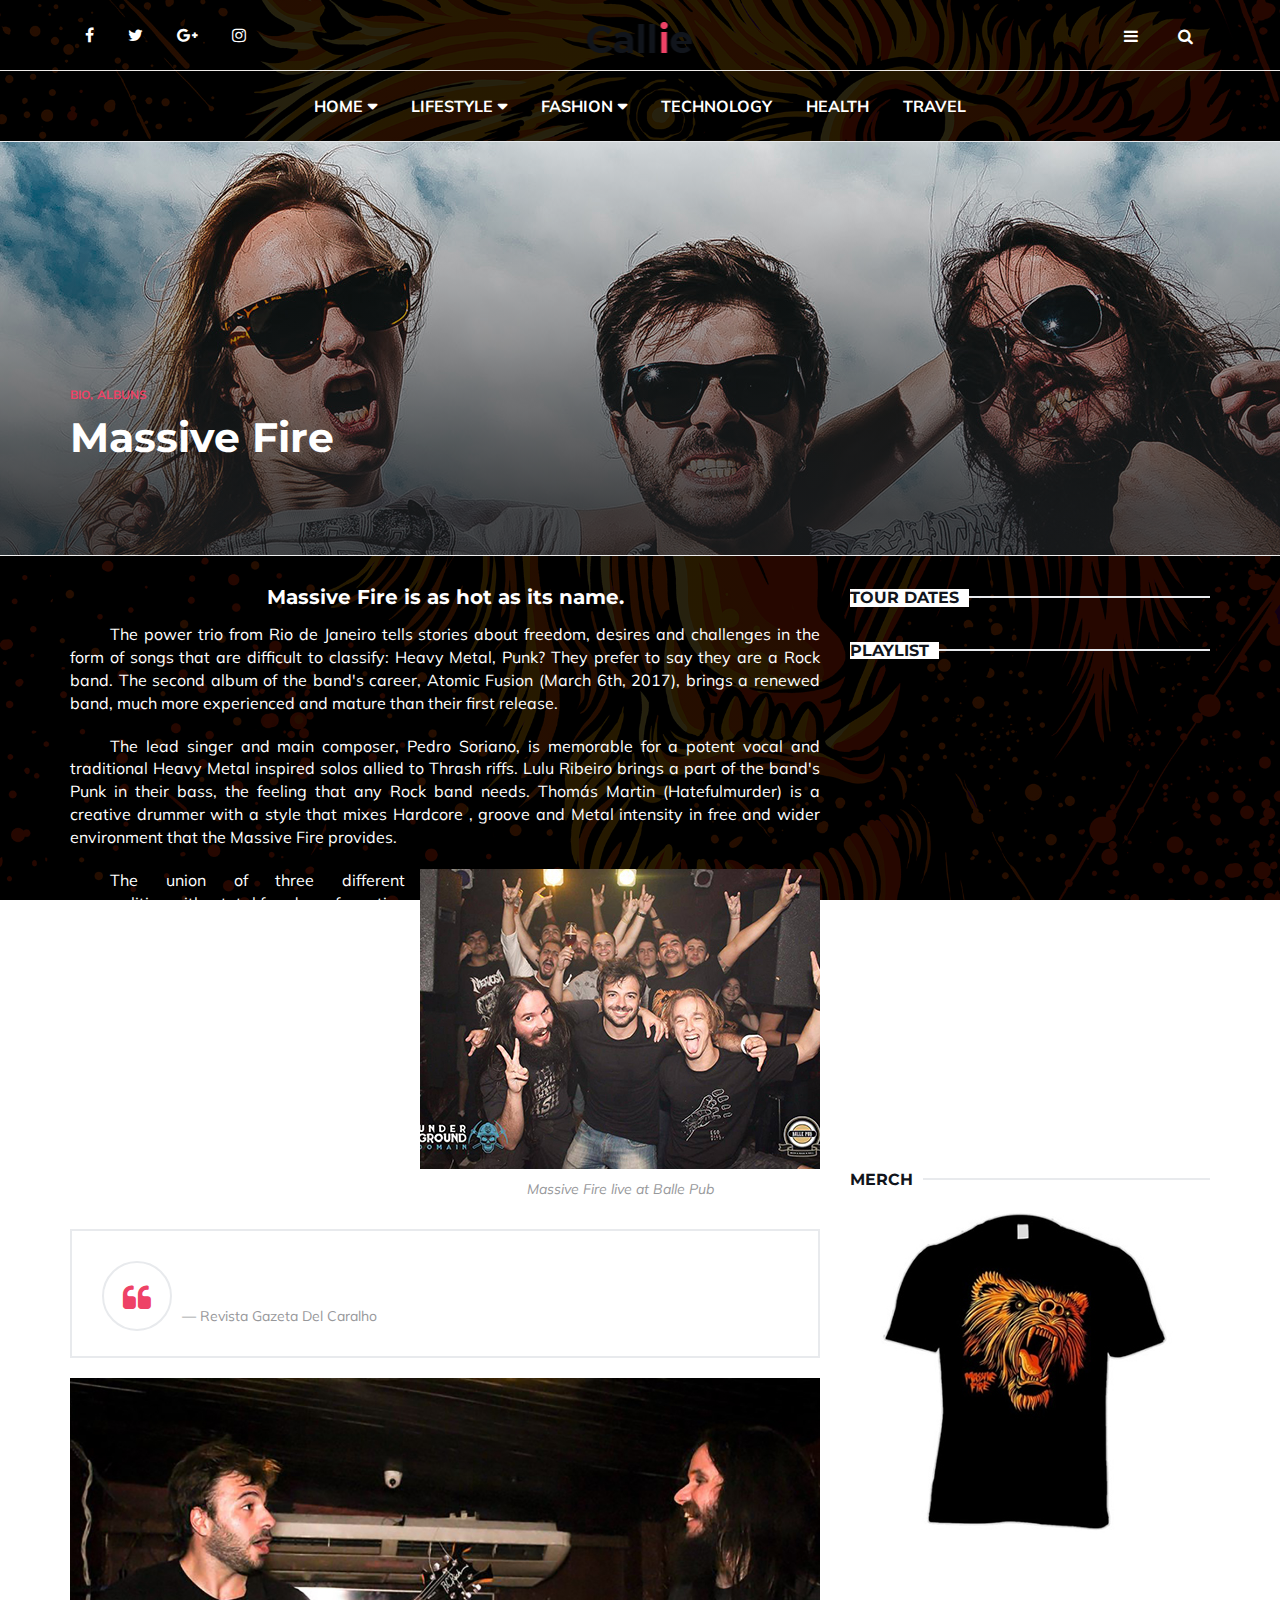
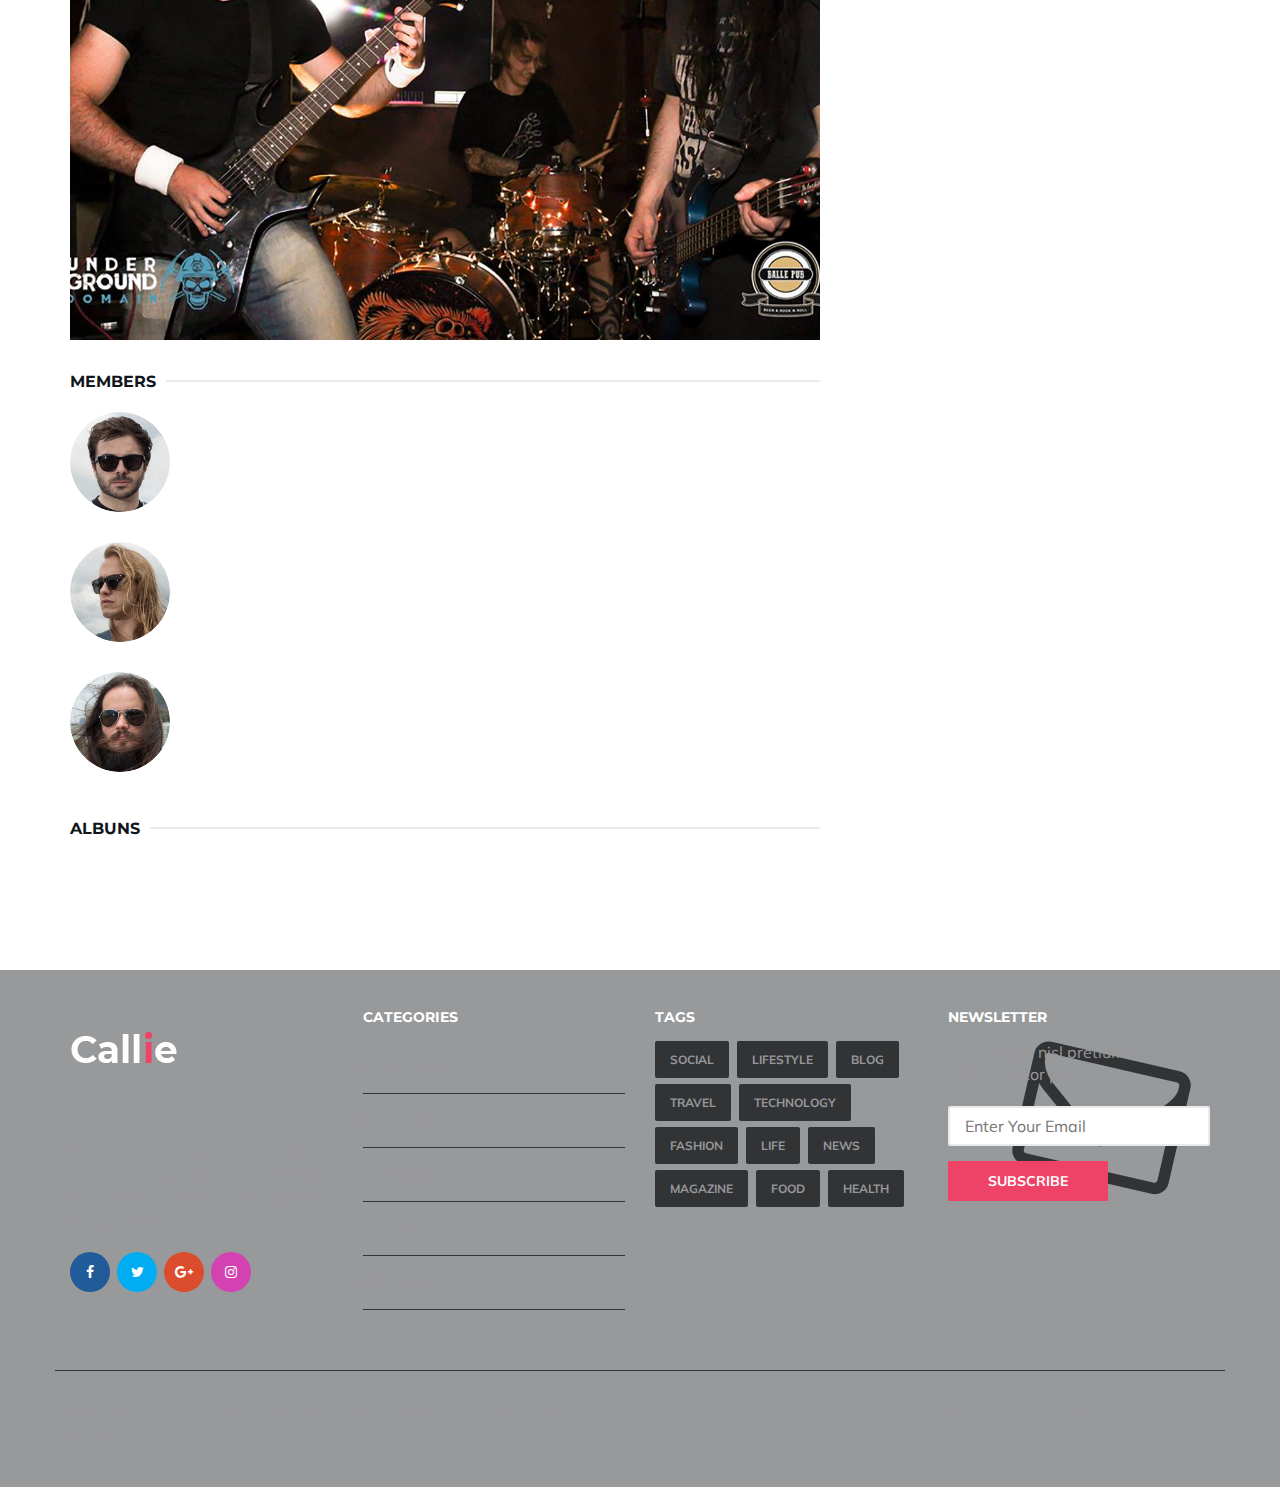
==== commit 157adcf1: "bio e albuns" ====
--- a/blog-post.html
+++ b/blog-post.html
@@ -6,860 +6,623 @@
 	<meta http-equiv="X-UA-Compatible" content="IE=edge">
 	<meta name="viewport" content="width=device-width, initial-scale=1">
 	<!-- The above 3 meta tags *must* come first in the head; any other head content must come *after* these tags -->
-
+	
 	<title>Callie HTML Template</title>
-
+	
 	<!-- Google font -->
 	<link href="https://fonts.googleapis.com/css?family=Montserrat:400,700%7CMuli:400,700" rel="stylesheet">
-
+	
 	<!-- Bootstrap -->
 	<link type="text/css" rel="stylesheet" href="css/bootstrap.min.css" />
-
+	
 	<!-- Font Awesome Icon -->
 	<link rel="stylesheet" href="css/font-awesome.min.css">
-
+	
 	<!-- Custom stlylesheet -->
 	<link type="text/css" rel="stylesheet" href="css/style.css" />
-
+	
 	<!-- HTML5 shim and Respond.js for IE8 support of HTML5 elements and media queries -->
 	<!-- WARNING: Respond.js doesn't work if you view the page via file:// -->
 	<!--[if lt IE 9]>
-		  <script src="https://oss.maxcdn.com/html5shiv/3.7.3/html5shiv.min.js"></script>
-		  <script src="https://oss.maxcdn.com/respond/1.4.2/respond.min.js"></script>
+		<script src="https://oss.maxcdn.com/html5shiv/3.7.3/html5shiv.min.js"></script>
+		<script src="https://oss.maxcdn.com/respond/1.4.2/respond.min.js"></script>
 		<![endif]-->
-
-</head>
-
-<body>
-	<!-- HEADER -->
-	<header id="header">
-		<!-- NAV -->
-		<div id="nav">
-			<!-- Top Nav -->
-			<div id="nav-top">
-				<div class="container">
-					<!-- social -->
-					<ul class="nav-social">
-						<li><a href="#"><i class="fa fa-facebook"></i></a></li>
-						<li><a href="#"><i class="fa fa-twitter"></i></a></li>
-						<li><a href="#"><i class="fa fa-google-plus"></i></a></li>
-						<li><a href="#"><i class="fa fa-instagram"></i></a></li>
-					</ul>
-					<!-- /social -->
-
-					<!-- logo -->
-					<div class="nav-logo">
-						<a href="index.html" class="logo"><img src="./img/logo.png" alt=""></a>
-					</div>
-					<!-- /logo -->
-
-					<!-- search & aside toggle -->
-					<div class="nav-btns">
-						<button class="aside-btn"><i class="fa fa-bars"></i></button>
-						<button class="search-btn"><i class="fa fa-search"></i></button>
-						<div id="nav-search">
-							<form>
-								<input class="input" name="search" placeholder="Enter your search...">
-							</form>
-							<button class="nav-close search-close">
-								<span></span>
-							</button>
-						</div>
-					</div>
-					<!-- /search & aside toggle -->
+		
+	</head>
+	
+	<body>
+		<!-- HEADER -->
+		<header id="header">
+			<!-- NAV -->
+			<div id="nav">
+				<!-- Top Nav -->
+				<div id="nav-top">
+					<div class="container">
+						<!-- social -->
+						<ul class="nav-social">
+							<li><a href="#"><i class="fa fa-facebook"></i></a></li>
+							<li><a href="#"><i class="fa fa-twitter"></i></a></li>
+							<li><a href="#"><i class="fa fa-google-plus"></i></a></li>
+							<li><a href="#"><i class="fa fa-instagram"></i></a></li>
+						</ul>
+						<!-- /social -->
+						
+						<!-- logo -->
+						<div class="nav-logo">
+							<a href="index.html" class="logo"><img src="./img/logo.png" alt=""></a>
+						</div>
+						<!-- /logo -->
+						
+						<!-- search & aside toggle -->
+						<div class="nav-btns">
+							<button class="aside-btn"><i class="fa fa-bars"></i></button>
+							<button class="search-btn"><i class="fa fa-search"></i></button>
+							<div id="nav-search">
+								<form>
+									<input class="input" name="search" placeholder="Enter your search...">
+								</form>
+								<button class="nav-close search-close">
+									<span></span>
+								</button>
+							</div>
+						</div>
+						<!-- /search & aside toggle -->
+					</div>
 				</div>
-			</div>
-			<!-- /Top Nav -->
-
-			<!-- Main Nav -->
-			<div id="nav-bottom">
-				<div class="container">
-					<!-- nav -->
-					<ul class="nav-menu">
-						<li class="has-dropdown">
-							<a href="index.html">Home</a>
-							<div class="dropdown">
-								<div class="dropdown-body">
-									<ul class="dropdown-list">
-										<li><a href="category.html">Category page</a></li>
-										<li><a href="blog-post.html">Post page</a></li>
-										<li><a href="author.html">Author page</a></li>
-										<li><a href="about.html">About Us</a></li>
-										<li><a href="contact.html">Contacts</a></li>
-										<li><a href="blank.html">Regular</a></li>
-									</ul>
-								</div>
-							</div>
-						</li>
-						<li class="has-dropdown megamenu">
-							<a href="#">Lifestyle</a>
-							<div class="dropdown tab-dropdown">
-								<div class="row">
-									<div class="col-md-2">
-										<ul class="tab-nav">
-											<li class="active"><a data-toggle="tab" href="#tab1">Lifestyle</a></li>
-											<li><a data-toggle="tab" href="#tab2">Fashion</a></li>
-											<li><a data-toggle="tab" href="#tab1">Health</a></li>
-											<li><a data-toggle="tab" href="#tab2">Travel</a></li>
+				<!-- /Top Nav -->
+				
+				<!-- Main Nav -->
+				<div id="nav-bottom">
+					<div class="container">
+						<!-- nav -->
+						<ul class="nav-menu">
+							<li class="has-dropdown">
+								<a href="index.html">Home</a>
+								<div class="dropdown">
+									<div class="dropdown-body">
+										<ul class="dropdown-list">
+											<li><a href="category.html">Category page</a></li>
+											<li><a href="blog-post.html">Post page</a></li>
+											<li><a href="author.html">Author page</a></li>
+											<li><a href="about.html">About Us</a></li>
+											<li><a href="contact.html">Contacts</a></li>
+											<li><a href="blank.html">Regular</a></li>
 										</ul>
 									</div>
-									<div class="col-md-10">
-										<div class="dropdown-body tab-content">
-											<!-- tab1 -->
-											<div id="tab1" class="tab-pane fade in active">
-												<div class="row">
-													<!-- post -->
-													<div class="col-md-4">
-														<div class="post post-sm">
-															<a class="post-img" href="blog-post.html"><img src="./img/post-10.jpg" alt=""></a>
-															<div class="post-body">
-																<div class="post-category">
-																	<a href="category.html">Travel</a>
+								</div>
+							</li>
+							<li class="has-dropdown megamenu">
+								<a href="#">Lifestyle</a>
+								<div class="dropdown tab-dropdown">
+									<div class="row">
+										<div class="col-md-2">
+											<ul class="tab-nav">
+												<li class="active"><a data-toggle="tab" href="#tab1">Lifestyle</a></li>
+												<li><a data-toggle="tab" href="#tab2">Fashion</a></li>
+												<li><a data-toggle="tab" href="#tab1">Health</a></li>
+												<li><a data-toggle="tab" href="#tab2">Travel</a></li>
+											</ul>
+										</div>
+										<div class="col-md-10">
+											<div class="dropdown-body tab-content">
+												<!-- tab1 -->
+												<div id="tab1" class="tab-pane fade in active">
+													<div class="row">
+														<!-- post -->
+														<div class="col-md-4">
+															<div class="post post-sm">
+																<a class="post-img" href="blog-post.html"><img src="./img/post-10.jpg" alt=""></a>
+																<div class="post-body">
+																	<div class="post-category">
+																		<a href="category.html">Travel</a>
+																	</div>
+																	<h3 class="post-title title-sm"><a href="blog-post.html">Sed ut perspiciatis, unde omnis iste natus error sit</a></h3>
+																	<ul class="post-meta">
+																		<li><a href="author.html">John Doe</a></li>
+																		<li>20 April 2018</li>
+																	</ul>
 																</div>
-																<h3 class="post-title title-sm"><a href="blog-post.html">Sed ut perspiciatis, unde omnis iste natus error sit</a></h3>
-																<ul class="post-meta">
-																	<li><a href="author.html">John Doe</a></li>
-																	<li>20 April 2018</li>
-																</ul>
 															</div>
 														</div>
-													</div>
-													<!-- /post -->
-
-													<!-- post -->
-													<div class="col-md-4">
-														<div class="post post-sm">
-															<a class="post-img" href="blog-post.html"><img src="./img/post-13.jpg" alt=""></a>
-															<div class="post-body">
-																<div class="post-category">
-																	<a href="category.html">Travel</a>
-																	<a href="category.html">Lifestyle</a>
+														<!-- /post -->
+														
+														<!-- post -->
+														<div class="col-md-4">
+															<div class="post post-sm">
+																<a class="post-img" href="blog-post.html"><img src="./img/post-13.jpg" alt=""></a>
+																<div class="post-body">
+																	<div class="post-category">
+																		<a href="category.html">Travel</a>
+																		<a href="category.html">Lifestyle</a>
+																	</div>
+																	<h3 class="post-title title-sm"><a href="blog-post.html">Mel ut impetus suscipit tincidunt. Cum id ullum laboramus persequeris.</a></h3>
+																	<ul class="post-meta">
+																		<li><a href="author.html">John Doe</a></li>
+																		<li>20 April 2018</li>
+																	</ul>
 																</div>
-																<h3 class="post-title title-sm"><a href="blog-post.html">Mel ut impetus suscipit tincidunt. Cum id ullum laboramus persequeris.</a></h3>
-																<ul class="post-meta">
-																	<li><a href="author.html">John Doe</a></li>
-																	<li>20 April 2018</li>
-																</ul>
 															</div>
 														</div>
-													</div>
-													<!-- /post -->
-
-													<!-- post -->
-													<div class="col-md-4">
-														<div class="post post-sm">
-															<a class="post-img" href="blog-post.html"><img src="./img/post-12.jpg" alt=""></a>
-															<div class="post-body">
-																<div class="post-category">
-																	<a href="category.html">Lifestyle</a>
+														<!-- /post -->
+														
+														<!-- post -->
+														<div class="col-md-4">
+															<div class="post post-sm">
+																<a class="post-img" href="blog-post.html"><img src="./img/post-12.jpg" alt=""></a>
+																<div class="post-body">
+																	<div class="post-category">
+																		<a href="category.html">Lifestyle</a>
+																	</div>
+																	<h3 class="post-title title-sm"><a href="blog-post.html">Mel ut impetus suscipit tincidunt. Cum id ullum laboramus persequeris.</a></h3>
+																	<ul class="post-meta">
+																		<li><a href="author.html">John Doe</a></li>
+																		<li>20 April 2018</li>
+																	</ul>
 																</div>
-																<h3 class="post-title title-sm"><a href="blog-post.html">Mel ut impetus suscipit tincidunt. Cum id ullum laboramus persequeris.</a></h3>
-																<ul class="post-meta">
-																	<li><a href="author.html">John Doe</a></li>
-																	<li>20 April 2018</li>
-																</ul>
 															</div>
 														</div>
+														<!-- /post -->
 													</div>
-													<!-- /post -->
 												</div>
-											</div>
-											<!-- /tab1 -->
-
-											<!-- tab2 -->
-											<div id="tab2" class="tab-pane fade in">
-												<div class="row">
-													<!-- post -->
-													<div class="col-md-4">
-														<div class="post post-sm">
-															<a class="post-img" href="blog-post.html"><img src="./img/post-5.jpg" alt=""></a>
-															<div class="post-body">
-																<div class="post-category">
-																	<a href="category.html">Lifestyle</a>
+												<!-- /tab1 -->
+												
+												<!-- tab2 -->
+												<div id="tab2" class="tab-pane fade in">
+													<div class="row">
+														<!-- post -->
+														<div class="col-md-4">
+															<div class="post post-sm">
+																<a class="post-img" href="blog-post.html"><img src="./img/post-5.jpg" alt=""></a>
+																<div class="post-body">
+																	<div class="post-category">
+																		<a href="category.html">Lifestyle</a>
+																	</div>
+																	<h3 class="post-title title-sm"><a href="blog-post.html">Postea senserit id eos, vivendo periculis ei qui</a></h3>
+																	<ul class="post-meta">
+																		<li><a href="author.html">John Doe</a></li>
+																		<li>20 April 2018</li>
+																	</ul>
 																</div>
-																<h3 class="post-title title-sm"><a href="blog-post.html">Postea senserit id eos, vivendo periculis ei qui</a></h3>
-																<ul class="post-meta">
-																	<li><a href="author.html">John Doe</a></li>
-																	<li>20 April 2018</li>
-																</ul>
 															</div>
 														</div>
-													</div>
-													<!-- /post -->
-
-													<!-- post -->
-													<div class="col-md-4">
-														<div class="post post-sm">
-															<a class="post-img" href="blog-post.html"><img src="./img/post-8.jpg" alt=""></a>
-															<div class="post-body">
-																<div class="post-category">
-																	<a href="category.html">Fashion</a>
-																	<a href="category.html">Lifestyle</a>
+														<!-- /post -->
+														
+														<!-- post -->
+														<div class="col-md-4">
+															<div class="post post-sm">
+																<a class="post-img" href="blog-post.html"><img src="./img/post-8.jpg" alt=""></a>
+																<div class="post-body">
+																	<div class="post-category">
+																		<a href="category.html">Fashion</a>
+																		<a href="category.html">Lifestyle</a>
+																	</div>
+																	<h3 class="post-title title-sm"><a href="blog-post.html">Sed ut perspiciatis, unde omnis iste natus error sit</a></h3>
+																	<ul class="post-meta">
+																		<li><a href="author.html">John Doe</a></li>
+																		<li>20 April 2018</li>
+																	</ul>
 																</div>
-																<h3 class="post-title title-sm"><a href="blog-post.html">Sed ut perspiciatis, unde omnis iste natus error sit</a></h3>
-																<ul class="post-meta">
-																	<li><a href="author.html">John Doe</a></li>
-																	<li>20 April 2018</li>
-																</ul>
 															</div>
 														</div>
-													</div>
-													<!-- /post -->
-
-													<!-- post -->
-													<div class="col-md-4">
-														<div class="post post-sm">
-															<a class="post-img" href="blog-post.html"><img src="./img/post-9.jpg" alt=""></a>
-															<div class="post-body">
-																<div class="post-category">
-																	<a href="category.html">Lifestyle</a>
+														<!-- /post -->
+														
+														<!-- post -->
+														<div class="col-md-4">
+															<div class="post post-sm">
+																<a class="post-img" href="blog-post.html"><img src="./img/post-9.jpg" alt=""></a>
+																<div class="post-body">
+																	<div class="post-category">
+																		<a href="category.html">Lifestyle</a>
+																	</div>
+																	<h3 class="post-title title-sm"><a href="blog-post.html">Mel ut impetus suscipit tincidunt. Cum id ullum laboramus persequeris.</a></h3>
+																	<ul class="post-meta">
+																		<li><a href="author.html">John Doe</a></li>
+																		<li>20 April 2018</li>
+																	</ul>
 																</div>
-																<h3 class="post-title title-sm"><a href="blog-post.html">Mel ut impetus suscipit tincidunt. Cum id ullum laboramus persequeris.</a></h3>
-																<ul class="post-meta">
-																	<li><a href="author.html">John Doe</a></li>
-																	<li>20 April 2018</li>
-																</ul>
 															</div>
 														</div>
+														<!-- /post -->
 													</div>
-													<!-- /post -->
 												</div>
+												<!-- /tab2 -->
+												
+												<!-- /tab3 tab4 .. -->
 											</div>
-											<!-- /tab2 -->
-
-											<!-- /tab3 tab4 .. -->
 										</div>
 									</div>
 								</div>
-							</div>
-						</li>
-						<li class="has-dropdown megamenu">
-							<a href="#">Fashion</a>
-							<div class="dropdown">
-								<div class="dropdown-body">
-									<div class="row">
-										<div class="col-md-3">
-											<h4 class="dropdown-heading">Categories</h4>
-											<ul class="dropdown-list">
-												<li><a href="#">Lifestyle</a></li>
-												<li><a href="#">Fashion</a></li>
-												<li><a href="#">Technology</a></li>
-												<li><a href="#">Health</a></li>
-												<li><a href="#">Travel</a></li>
-											</ul>
-										</div>
-										<div class="col-md-3">
-											<h4 class="dropdown-heading">Lifestyle</h4>
-											<ul class="dropdown-list">
-												<li><a href="#">Lifestyle</a></li>
-												<li><a href="#">Fashion</a></li>
-												<li><a href="#">Health</a></li>
-											</ul>
-											<h4 class="dropdown-heading">Technology</h4>
-											<ul class="dropdown-list">
-												<li><a href="#">Lifestyle</a></li>
-												<li><a href="#">Travel</a></li>
-											</ul>
-										</div>
-										<div class="col-md-3">
-											<h4 class="dropdown-heading">Fashion</h4>
-											<ul class="dropdown-list">
-												<li><a href="#">Fashion</a></li>
-												<li><a href="#">Technology</a></li>
-											</ul>
-											<h4 class="dropdown-heading">Travel</h4>
-											<ul class="dropdown-list">
-												<li><a href="#">Lifestyle</a></li>
-												<li><a href="#">Healtth</a></li>
-												<li><a href="#">Fashion</a></li>
-											</ul>
-										</div>
-										<div class="col-md-3">
-											<h4 class="dropdown-heading">Health</h4>
-											<ul class="dropdown-list">
-												<li><a href="#">Technology</a></li>
-												<li><a href="#">Fashion</a></li>
-												<li><a href="#">Health</a></li>
-												<li><a href="#">Travel</a></li>
-											</ul>
+							</li>
+							<li class="has-dropdown megamenu">
+								<a href="#">Fashion</a>
+								<div class="dropdown">
+									<div class="dropdown-body">
+										<div class="row">
+											<div class="col-md-3">
+												<h4 class="dropdown-heading">Categories</h4>
+												<ul class="dropdown-list">
+													<li><a href="#">Lifestyle</a></li>
+													<li><a href="#">Fashion</a></li>
+													<li><a href="#">Technology</a></li>
+													<li><a href="#">Health</a></li>
+													<li><a href="#">Travel</a></li>
+												</ul>
+											</div>
+											<div class="col-md-3">
+												<h4 class="dropdown-heading">Lifestyle</h4>
+												<ul class="dropdown-list">
+													<li><a href="#">Lifestyle</a></li>
+													<li><a href="#">Fashion</a></li>
+													<li><a href="#">Health</a></li>
+												</ul>
+												<h4 class="dropdown-heading">Technology</h4>
+												<ul class="dropdown-list">
+													<li><a href="#">Lifestyle</a></li>
+													<li><a href="#">Travel</a></li>
+												</ul>
+											</div>
+											<div class="col-md-3">
+												<h4 class="dropdown-heading">Fashion</h4>
+												<ul class="dropdown-list">
+													<li><a href="#">Fashion</a></li>
+													<li><a href="#">Technology</a></li>
+												</ul>
+												<h4 class="dropdown-heading">Travel</h4>
+												<ul class="dropdown-list">
+													<li><a href="#">Lifestyle</a></li>
+													<li><a href="#">Healtth</a></li>
+													<li><a href="#">Fashion</a></li>
+												</ul>
+											</div>
+											<div class="col-md-3">
+												<h4 class="dropdown-heading">Health</h4>
+												<ul class="dropdown-list">
+													<li><a href="#">Technology</a></li>
+													<li><a href="#">Fashion</a></li>
+													<li><a href="#">Health</a></li>
+													<li><a href="#">Travel</a></li>
+												</ul>
+											</div>
 										</div>
 									</div>
 								</div>
-							</div>
-						</li>
-						<li><a href="#">Technology</a></li>
-						<li><a href="#">Health</a></li>
-						<li><a href="#">Travel</a></li>
-					</ul>
-					<!-- /nav -->
+							</li>
+							<li><a href="#">Technology</a></li>
+							<li><a href="#">Health</a></li>
+							<li><a href="#">Travel</a></li>
+						</ul>
+						<!-- /nav -->
+					</div>
 				</div>
-			</div>
-			<!-- /Main Nav -->
-
-			<!-- Aside Nav -->
-			<div id="nav-aside">
-				<ul class="nav-aside-menu">
-					<li><a href="index.html">Home</a></li>
-					<li class="has-dropdown"><a>Categories</a>
-						<ul class="dropdown">
-							<li><a href="#">Lifestyle</a></li>
-							<li><a href="#">Fashion</a></li>
-							<li><a href="#">Technology</a></li>
-							<li><a href="#">Travel</a></li>
-							<li><a href="#">Health</a></li>
-						</ul>
-					</li>
-					<li><a href="about.html">About Us</a></li>
-					<li><a href="contact.html">Contacts</a></li>
-					<li><a href="#">Advertise</a></li>
-				</ul>
-				<button class="nav-close nav-aside-close"><span></span></button>
-			</div>
-			<!-- /Aside Nav -->
-		</div>
-		<!-- /NAV -->
-
-		<!-- PAGE HEADER -->
-		<div id="post-header" class="page-header">
-			<div class="page-header-bg" style="background-image: url('./img/header-1.jpg');" data-stellar-background-ratio="0.5"></div>
-			<div class="container">
-				<div class="row">
-					<div class="col-md-10">
-						<div class="post-category">
-							<a href="category.html">Lifestyle</a>
-						</div>
-						<h1>Mel ut impetus suscipit tincidunt. Cum id ullum laboramus persequeris.</h1>
-						<ul class="post-meta">
-							<li><a href="author.html">John Doe</a></li>
-							<li>20 April 2018</li>
-							<li><i class="fa fa-comments"></i> 3</li>
-							<li><i class="fa fa-eye"></i> 807</li>
-						</ul>
-					</div>
-				</div>
-			</div>
-		</div>
-		<!-- /PAGE HEADER -->
-	</header>
-	<!-- /HEADER -->
-
-	<!-- section -->
-	<div class="section">
-		<!-- container -->
-		<div class="container">
-			<!-- row -->
-			<div class="row">
-				<div class="col-md-8">
-					<!-- post share -->
-					<div class="section-row">
-						<div class="post-share">
-							<a href="#" class="social-facebook"><i class="fa fa-facebook"></i><span>Share</span></a>
-							<a href="#" class="social-twitter"><i class="fa fa-twitter"></i><span>Tweet</span></a>
-							<a href="#" class="social-pinterest"><i class="fa fa-pinterest"></i><span>Pin</span></a>
-							<a href="#" ><i class="fa fa-envelope"></i><span>Email</span></a>
-						</div>
-					</div>
-					<!-- /post share -->
-
-					<!-- post content -->
-					<div class="section-row">
-						<h3>Ea vix periculis sententiae, ea blandit pericula abhorreant pri.</h3>
-						<p>Lorem ipsum dolor sit amet, mea ad idque detraxit, cu soleat graecis invenire eam. Vidisse suscipit liberavisse has ex, vocibus patrioque vim et, sed ex tation reprehendunt. Mollis volumus no vix, ut qui clita habemus, ipsum senserit est et. Ut has soluta epicurei mediocrem, nibh nostrum his cu, sea clita electram reformidans an.</p>
-						<p>Est in saepe accusam luptatum. Purto deleniti philosophia eum ea, impetus copiosae id mel. Vis at ignota delenit democritum, te summo tamquam delicata pro. Utinam concludaturque et vim, mei ullum intellegam ei. Eam te illum nostrud, suas sonet corrumpit ea per. Ut sea regione posidonium. Pertinax gubergren ne qui, eos an harum mundi quaestio.</p>
-						<figure class="pull-right">
-							<img src="./img/media-1.jpg" alt="">
-							<figcaption>Lorem ipsum dolor sit amet, mea ad idque detraxit,</figcaption>
-						</figure>
-						<p>Nihil persius id est, iisque tincidunt abhorreant no duo. Eripuit placerat mnesarchum ius at, ei pro laoreet invenire persecuti, per magna tibique scriptorem an. Aeque oportere incorrupte ius ea, utroque erroribus mel in, posse dolore nam in. Per veniam vulputate intellegam et, id usu case reprimique, ne aperiam scaevola sed. Veritus omnesque qui ad. In mei admodum maiorum iracundia, no omnis melius eum, ei erat vivendo his. In pri nonumes suscipit.</p>
-						<p>Sit nulla quidam et, eam ea legimus deserunt neglegentur. Et veri nostrud vix, meis minimum atomorum ex sea, stet case habemus mea no. Ut dignissim dissentiet his, mei ea delectus delicatissimi, debet dissentiunt te duo. Sonet partiendo et qui, pro et veri solet singulis. Vidit viderer eleifend ad nam. Minimum eligendi suscipit ius et, vis ex laoreet detracto scripserit, at sumo sale solum pro.</p>
-						<blockquote class="blockquote">
-							<p>Ei prima graecis consulatu vix, per cu corpora qualisque voluptaria. Bonorum moderatius in per, ius cu albucius voluptatum. Ne ius torquatos dissentiunt. Brute illum utroque eu quo. Cu tota mediocritatem vis, aliquip cotidieque eu ius, cu lorem suscipit eleifend sit.</p>
-							<footer class="blockquote-footer">John Doe</footer>
-						</blockquote>
-						<p>Mei cu diam sonet audiam, his ad impetus fuisset indoctum. Te sit altera qualisque, stet suavitate ne vel. Euismod suavitate duo eu, habemus rationibus neglegentur ei qui. Debet omittam ad usu, ex vero feugait oporteat eos, id usu sint numquam sententiae.</p>
-						<figure>
-							<img src="./img/media-2.jpg" alt="">
-						</figure>
-						<h3>Sit nulla quidam et, eam ea legimus deserunt neglegentur.</h3>
-						<p>No possim singulis sea, dolores salutatus interpretaris eam ad. An singulis postulant his, an inermis urbanitas mel. Wisi veri noster eu est, diam ridens eum in. Omnium imperdiet patrioque quo in, est sumo persecuti abhorreant ei. Sed feugiat iracundia id, inermis percipit eu has.</p>
-						<p>In vidit homero ullamcorper his, ea mea senserit constituto, et alia idque congue sit. Postea percipit his ne. Probo movet noluisse in nam, sed ex utroque inermis corrumpit, oratio tation vix at. Usu aperiri assentior at, eam et melius iudicabit pertinacia.</p>
-					</div>
-					<!-- /post content -->
-
-					<!-- post tags -->
-					<div class="section-row">
-						<div class="post-tags">
-							<ul>
-								<li>TAGS:</li>
-								<li><a href="#">Social</a></li>
+				<!-- /Main Nav -->
+				
+				<!-- Aside Nav -->
+				<div id="nav-aside">
+					<ul class="nav-aside-menu">
+						<li><a href="index.html">Home</a></li>
+						<li class="has-dropdown"><a>Categories</a>
+							<ul class="dropdown">
 								<li><a href="#">Lifestyle</a></li>
 								<li><a href="#">Fashion</a></li>
+								<li><a href="#">Technology</a></li>
+								<li><a href="#">Travel</a></li>
 								<li><a href="#">Health</a></li>
 							</ul>
-						</div>
-					</div>
-					<!-- /post tags -->
-
-					<!-- post nav -->
-					<div class="section-row">
-						<div class="post-nav">
-							<div class="prev-post">
-								<a class="post-img" href="blog-post.html"><img src="./img/widget-8.jpg" alt=""></a>
-								<h3 class="post-title"><a href="#">Sed ut perspiciatis, unde omnis iste natus error sit</a></h3>
-								<span>Previous post</span>
-							</div>
-
-							<div class="next-post">
-								<a class="post-img" href="blog-post.html"><img src="./img/widget-10.jpg" alt=""></a>
-								<h3 class="post-title"><a href="#">Postea senserit id eos, vivendo periculis ei qui</a></h3>
-								<span>Next post</span>
-							</div>
-						</div>
-					</div>
-					<!-- /post nav  -->
-
-					<!-- post author -->
-					<div class="section-row">
-						<div class="section-title">
-							<h3 class="title">About <a href="author.html">John Doe</a></h3>
-						</div>
-						<div class="author media">
-							<div class="media-left">
-								<a href="author.html">
-									<img class="author-img media-object" src="./img/avatar-1.jpg" alt="">
-								</a>
-							</div>
-							<div class="media-body">
-								<p>Lorem ipsum dolor sit amet, consectetur adipisicing elit, sed do eiusmod tempor incididunt ut labore et dolore magna aliqua. Ut enim ad minim veniam, quis nostrud exercitation ullamco laboris nisi ut aliquip ex ea commodo consequat.</p>
-								<ul class="author-social">
-									<li><a href="#"><i class="fa fa-facebook"></i></a></li>
-									<li><a href="#"><i class="fa fa-twitter"></i></a></li>
-									<li><a href="#"><i class="fa fa-google-plus"></i></a></li>
-									<li><a href="#"><i class="fa fa-instagram"></i></a></li>
-								</ul>
-							</div>
-						</div>
-					</div>
-					<!-- /post author -->
-
-					<!-- /related post -->
-					<div>
-						<div class="section-title">
-							<h3 class="title">Related Posts</h3>
-						</div>
-						<div class="row">
-							<!-- post -->
-							<div class="col-md-4">
-								<div class="post post-sm">
-									<a class="post-img" href="blog-post.html"><img src="./img/post-4.jpg" alt=""></a>
-									<div class="post-body">
-										<div class="post-category">
-											<a href="category.html">Health</a>
-										</div>
-										<h3 class="post-title title-sm"><a href="blog-post.html">Postea senserit id eos, vivendo periculis ei qui</a></h3>
-										<ul class="post-meta">
-											<li><a href="author.html">John Doe</a></li>
-											<li>20 April 2018</li>
-										</ul>
-									</div>
-								</div>
-							</div>
-							<!-- /post -->
-
-							<!-- post -->
-							<div class="col-md-4">
-								<div class="post post-sm">
-									<a class="post-img" href="blog-post.html"><img src="./img/post-6.jpg" alt=""></a>
-									<div class="post-body">
-										<div class="post-category">
-											<a href="category.html">Fashion</a>
-											<a href="category.html">Lifestyle</a>
-										</div>
-										<h3 class="post-title title-sm"><a href="blog-post.html">Mel ut impetus suscipit tincidunt. Cum id ullum laboramus persequeris.</a></h3>
-										<ul class="post-meta">
-											<li><a href="author.html">John Doe</a></li>
-											<li>20 April 2018</li>
-										</ul>
-									</div>
-								</div>
-							</div>
-							<!-- /post -->
-
-							<!-- post -->
-							<div class="col-md-4">
-								<div class="post post-sm">
-									<a class="post-img" href="blog-post.html"><img src="./img/post-7.jpg" alt=""></a>
-									<div class="post-body">
-										<div class="post-category">
-											<a href="category.html">Health</a>
-											<a href="category.html">Lifestyle</a>
-										</div>
-										<h3 class="post-title title-sm"><a href="blog-post.html">Ne bonorum praesent cum, labitur persequeris definitionem quo cu?</a></h3>
-										<ul class="post-meta">
-											<li><a href="author.html">John Doe</a></li>
-											<li>20 April 2018</li>
-										</ul>
-									</div>
-								</div>
-							</div>
-							<!-- /post -->
-						</div>
-					</div>
-					<!-- /related post -->
-
-					<!-- post comments -->
-					<div class="section-row">
-						<div class="section-title">
-							<h3 class="title">3 Comments</h3>
-						</div>
-						<div class="post-comments">
-							<!-- comment -->
-							<div class="media">
-								<div class="media-left">
-									<img class="media-object" src="./img/avatar-2.jpg" alt="">
-								</div>
-								<div class="media-body">
-									<div class="media-heading">
-										<h4>John Doe</h4>
-										<span class="time">5 min ago</span>
-									</div>
-									<p>Lorem ipsum dolor sit amet, consectetur adipisicing elit, sed do eiusmod tempor incididunt ut labore et dolore magna aliqua. Ut enim ad minim veniam, quis nostrud exercitation ullamco laboris nisi ut aliquip ex ea commodo consequat.</p>
-									<a href="#" class="reply">Reply</a>
-									<!-- comment -->
-									<div class="media media-author">
-										<div class="media-left">
-											<img class="media-object" src="./img/avatar-1.jpg" alt="">
-										</div>
-										<div class="media-body">
-											<div class="media-heading">
-												<h4>John Doe</h4>
-												<span class="time">5 min ago</span>
-											</div>
-											<p>Lorem ipsum dolor sit amet, consectetur adipisicing elit, sed do eiusmod tempor incididunt ut labore et dolore magna aliqua. Ut enim ad minim veniam, quis nostrud exercitation ullamco laboris nisi ut aliquip ex ea commodo consequat.</p>
-											<a href="#" class="reply">Reply</a>
-										</div>
-									</div>
-									<!-- /comment -->
-								</div>
-							</div>
-							<!-- /comment -->
-
-							<!-- comment -->
-							<div class="media">
-								<div class="media-left">
-									<img class="media-object" src="./img/avatar-3.jpg" alt="">
-								</div>
-								<div class="media-body">
-									<div class="media-heading">
-										<h4>John Doe</h4>
-										<span class="time">5 min ago</span>
-									</div>
-									<p>Lorem ipsum dolor sit amet, consectetur adipisicing elit, sed do eiusmod tempor incididunt ut labore et dolore magna aliqua. Ut enim ad minim veniam, quis nostrud exercitation ullamco laboris nisi ut aliquip ex ea commodo consequat.</p>
-									<a href="#" class="reply">Reply</a>
-								</div>
-							</div>
-							<!-- /comment -->
-						</div>
-					</div>
-					<!-- /post comments -->
-
-					<!-- post reply -->
-					<div class="section-row">
-						<div class="section-title">
-							<h3 class="title">Leave a reply</h3>
-						</div>
-						<form class="post-reply">
-							<div class="row">
-								<div class="col-md-12">
-									<div class="form-group">
-										<textarea class="input" name="message" placeholder="Message"></textarea>
-									</div>
-								</div>
-								<div class="col-md-4">
-									<div class="form-group">
-										<input class="input" type="text" name="name" placeholder="Name">
-									</div>
-								</div>
-								<div class="col-md-4">
-									<div class="form-group">
-										<input class="input" type="email" name="email" placeholder="Email">
-									</div>
-								</div>
-								<div class="col-md-4">
-									<div class="form-group">
-										<input class="input" type="text" name="website" placeholder="Website">
-									</div>
-								</div>
-								<div class="col-md-12">
-									<button class="primary-button">Submit</button>
-								</div>
-
-							</div>
-						</form>
-					</div>
-					<!-- /post reply -->
-				</div>
-				<div class="col-md-4">
-					<!-- ad widget -->
-					<div class="aside-widget text-center">
-						<a href="#" style="display: inline-block;margin: auto;">
-							<img class="img-responsive" src="./img/ad-3.jpg" alt="">
-						</a>
-					</div>
-					<!-- /ad widget -->
-
-					<!-- social widget -->
-					<div class="aside-widget">
-						<div class="section-title">
-							<h2 class="title">Social Media</h2>
-						</div>
-						<div class="social-widget">
-							<ul>
-								<li>
-									<a href="#" class="social-facebook">
-										<i class="fa fa-facebook"></i>
-										<span>21.2K<br>Followers</span>
-									</a>
-								</li>
-								<li>
-									<a href="#" class="social-twitter">
-										<i class="fa fa-twitter"></i>
-										<span>10.2K<br>Followers</span>
-									</a>
-								</li>
-								<li>
-									<a href="#" class="social-google-plus">
-										<i class="fa fa-google-plus"></i>
-										<span>5K<br>Followers</span>
-									</a>
-								</li>
-							</ul>
-						</div>
-					</div>
-					<!-- /social widget -->
-
-					<!-- category widget -->
-					<div class="aside-widget">
-						<div class="section-title">
-							<h2 class="title">Categories</h2>
-						</div>
-						<div class="category-widget">
-							<ul>
-								<li><a href="#">Lifestyle <span>451</span></a></li>
-								<li><a href="#">Fashion <span>230</span></a></li>
-								<li><a href="#">Technology <span>40</span></a></li>
-								<li><a href="#">Travel <span>38</span></a></li>
-								<li><a href="#">Health <span>24</span></a></li>
-							</ul>
-						</div>
-					</div>
-					<!-- /category widget -->
-
-					<!-- newsletter widget -->
-					<div class="aside-widget">
-						<div class="section-title">
-							<h2 class="title">Newsletter</h2>
-						</div>
-						<div class="newsletter-widget">
-							<form>
-								<p>Nec feugiat nisl pretium fusce id velit ut tortor pretium.</p>
-								<input class="input" placeholder="Enter Your Email">
-								<button class="primary-button">Subscribe</button>
-							</form>
-						</div>
-					</div>
-					<!-- /newsletter widget -->
-
-					<!-- post widget -->
-					<div class="aside-widget">
-						<div class="section-title">
-							<h2 class="title">Popular Posts</h2>
-						</div>
-						<!-- post -->
-						<div class="post post-widget">
-							<a class="post-img" href="blog-post.html"><img src="./img/widget-3.jpg" alt=""></a>
-							<div class="post-body">
-								<div class="post-category">
-									<a href="category.html">Lifestyle</a>
-								</div>
-								<h3 class="post-title"><a href="blog-post.html">Ne bonorum praesent cum, labitur persequeris definitionem quo cu?</a></h3>
-							</div>
-						</div>
-						<!-- /post -->
-
-						<!-- post -->
-						<div class="post post-widget">
-							<a class="post-img" href="blog-post.html"><img src="./img/widget-2.jpg" alt=""></a>
-							<div class="post-body">
-								<div class="post-category">
-									<a href="category.html">Technology</a>
-									<a href="category.html">Lifestyle</a>
-								</div>
-								<h3 class="post-title"><a href="blog-post.html">Mel ut impetus suscipit tincidunt. Cum id ullum laboramus persequeris.</a></h3>
-							</div>
-						</div>
-						<!-- /post -->
-
-						<!-- post -->
-						<div class="post post-widget">
-							<a class="post-img" href="blog-post.html"><img src="./img/widget-4.jpg" alt=""></a>
-							<div class="post-body">
-								<div class="post-category">
-									<a href="category.html">Health</a>
-								</div>
-								<h3 class="post-title"><a href="blog-post.html">Postea senserit id eos, vivendo periculis ei qui</a></h3>
-							</div>
-						</div>
-						<!-- /post -->
-
-						<!-- post -->
-						<div class="post post-widget">
-							<a class="post-img" href="blog-post.html"><img src="./img/widget-5.jpg" alt=""></a>
-							<div class="post-body">
-								<div class="post-category">
-									<a href="category.html">Health</a>
-									<a href="category.html">Lifestyle</a>
-								</div>
-								<h3 class="post-title"><a href="blog-post.html">Sed ut perspiciatis, unde omnis iste natus error sit</a></h3>
-							</div>
-						</div>
-						<!-- /post -->
-					</div>
-					<!-- /post widget -->
-
-					<!-- galery widget -->
-					<div class="aside-widget">
-						<div class="section-title">
-							<h2 class="title">Instagram</h2>
-						</div>
-						<div class="galery-widget">
-							<ul>
-								<li><a href="#"><img src="./img/galery-1.jpg" alt=""></a></li>
-								<li><a href="#"><img src="./img/galery-2.jpg" alt=""></a></li>
-								<li><a href="#"><img src="./img/galery-3.jpg" alt=""></a></li>
-								<li><a href="#"><img src="./img/galery-4.jpg" alt=""></a></li>
-								<li><a href="#"><img src="./img/galery-5.jpg" alt=""></a></li>
-								<li><a href="#"><img src="./img/galery-6.jpg" alt=""></a></li>
-							</ul>
-						</div>
-					</div>
-					<!-- /galery widget -->
-
-					<!-- Ad widget -->
-					<div class="aside-widget text-center">
-						<a href="#" style="display: inline-block;margin: auto;">
-							<img class="img-responsive" src="./img/ad-1.jpg" alt="">
-						</a>
-					</div>
-					<!-- /Ad widget -->
-				</div>
-			</div>
-			<!-- /row -->
-		</div>
-		<!-- /container -->
-	</div>
-	<!-- /SECTION -->
-
-	<!-- FOOTER -->
-	<footer id="footer">
-		<!-- container -->
-		<div class="container">
-			<!-- row -->
-			<div class="row">
-				<div class="col-md-3">
-					<div class="footer-widget">
-						<div class="footer-logo">
-							<a href="index.html" class="logo"><img src="./img/logo-alt.png" alt=""></a>
-						</div>
-						<p>Nec feugiat nisl pretium fusce id velit ut tortor pretium. Nisl purus in mollis nunc sed. Nunc non blandit massa enim nec.</p>
-						<ul class="contact-social">
-							<li><a href="#" class="social-facebook"><i class="fa fa-facebook"></i></a></li>
-							<li><a href="#" class="social-twitter"><i class="fa fa-twitter"></i></a></li>
-							<li><a href="#" class="social-google-plus"><i class="fa fa-google-plus"></i></a></li>
-							<li><a href="#" class="social-instagram"><i class="fa fa-instagram"></i></a></li>
-						</ul>
-					</div>
-				</div>
-				<div class="col-md-3">
-					<div class="footer-widget">
-						<h3 class="footer-title">Categories</h3>
-						<div class="category-widget">
-							<ul>
-								<li><a href="#">Lifestyle <span>451</span></a></li>
-								<li><a href="#">Fashion <span>230</span></a></li>
-								<li><a href="#">Technology <span>40</span></a></li>
-								<li><a href="#">Travel <span>38</span></a></li>
-								<li><a href="#">Health <span>24</span></a></li>
-							</ul>
-						</div>
-					</div>
-				</div>
-				<div class="col-md-3">
-					<div class="footer-widget">
-						<h3 class="footer-title">Tags</h3>
-						<div class="tags-widget">
-							<ul>
-								<li><a href="#">Social</a></li>
-								<li><a href="#">Lifestyle</a></li>
-								<li><a href="#">Blog</a></li>
-								<li><a href="#">Travel</a></li>
-								<li><a href="#">Technology</a></li>
-								<li><a href="#">Fashion</a></li>
-								<li><a href="#">Life</a></li>
-								<li><a href="#">News</a></li>
-								<li><a href="#">Magazine</a></li>
-								<li><a href="#">Food</a></li>
-								<li><a href="#">Health</a></li>
-							</ul>
-						</div>
-					</div>
-				</div>
-				<div class="col-md-3">
-					<div class="footer-widget">
-						<h3 class="footer-title">Newsletter</h3>
-						<div class="newsletter-widget">
-							<form>
-								<p>Nec feugiat nisl pretium fusce id velit ut tortor pretium.</p>
-								<input class="input" name="newsletter" placeholder="Enter Your Email">
-								<button class="primary-button">Subscribe</button>
-							</form>
-						</div>
-					</div>
-				</div>
-			</div>
-			<!-- /row -->
-
-			<!-- row -->
-			<div class="footer-bottom row">
-				<div class="col-md-6 col-md-push-6">
-					<ul class="footer-nav">
-						<li><a href="index.html">Home</a></li>
+						</li>
 						<li><a href="about.html">About Us</a></li>
 						<li><a href="contact.html">Contacts</a></li>
 						<li><a href="#">Advertise</a></li>
-						<li><a href="#">Privacy</a></li>
 					</ul>
+					<button class="nav-close nav-aside-close"><span></span></button>
 				</div>
-				<div class="col-md-6 col-md-pull-6">
-					<div class="footer-copyright">
-						<!-- Link back to Colorlib can't be removed. Template is licensed under CC BY 3.0. -->
-Copyright &copy;<script>document.write(new Date().getFullYear());</script> All rights reserved | This template is made with <i class="fa fa-heart-o" aria-hidden="true"></i> by <a href="https://colorlib.com" target="_blank">Colorlib</a>
-<!-- Link back to Colorlib can't be removed. Template is licensed under CC BY 3.0. -->
+				<!-- /Aside Nav -->
+			</div>
+			<!-- /NAV -->
+			
+			<!-- PAGE HEADER -->
+			<div id="post-header" class="page-header">
+				<div class="page-header-bg" style="background-image: url('./img/band1.jpg');" data-stellar-background-ratio="0.5"></div>
+				<div class="container">
+					<div class="row">
+						<div class="col-md-10">
+							<div class="post-category">
+								<a href="#bio">Bio</a>
+								<a href="#albuns">Albuns</a>
+							</div>
+							<h1>Massive Fire</h1>
+						</div>
 					</div>
 				</div>
 			</div>
-			<!-- /row -->
+			<!-- /PAGE HEADER -->
+		</header>
+		<!-- /HEADER -->
+		
+		<!-- section -->
+		<div class="section">
+			<!-- container -->
+			<div class="container">
+				<!-- row -->
+				<div class="row">
+					<div class="col-md-8">
+						
+						<!-- post content -->
+						<div class="section-row">
+							<center>
+								<div class="titulobio">
+									<h3 id="bio">Massive Fire is as hot as its name.</h3>
+								</div>
+							</center>
+							<p class="paragrafo">The power trio from Rio de Janeiro tells stories about freedom, desires and challenges in the form of songs that are difficult to classify: Heavy Metal, Punk? They prefer to say they are a Rock band. The second album of the band's career, Atomic Fusion (March 6th, 2017), brings a renewed band, much more experienced and mature than their first release.</p>
+							<p class="paragrafo">The lead singer and main composer, Pedro Soriano, is memorable for a potent vocal and traditional Heavy Metal inspired solos allied to Thrash riffs. Lulu Ribeiro brings a part of the band's Punk in their bass, the feeling that any Rock band needs. Thomás Martin (Hatefulmurder) is a creative drummer with a style that mixes Hardcore , groove and Metal intensity in free and wider environment that the Massive Fire provides.</p>
+							<figure class="pull-right">
+								<img src="img/bio_albuns/balle.jpg" alt="">
+								<figcaption>Massive Fire live at Balle Pub</figcaption>
+							</figure>
+							<p class="paragrafo">The union of three different personalities with a total freedom of creation from this independent band made Atomic Fusion an unique album. In it, serious topics are treated in a relaxed manner and the songs have their own identity, ranging from fast and furious, slowing down with clean guitars and instrumental songs.</p>
+							<p class="paragrafo">Produced by Celo Oliveira and pre-produced by Renato Tribuzy,made Atomic Fusion an album with expressive sound, inspired by the analogue era, but innovating andgiving a modernization, by exploration of fluency, harmonies and swing</p>
+							<blockquote class="blockquote">
+								<p>Esses caras são muito fodelões</p>
+								<footer class="blockquote-footer">Revista Gazeta Del Caralho</footer>
+							</blockquote>
+							<figure>
+								<img src="img/bio_albuns/balle1.jpg" alt="">
+							</figure>
+							<h3></h3>
+							<p></p>
+							<p></p>
+						</div>
+						<!-- /post content -->
+						
+						<!-- post author -->
+						<div class="section-row">
+							<div class="section-title">
+								<h3 class="title">Members</h3>
+							</div>
+							<div class="author media">
+								<div></div>
+								<div class="media-left">
+									<a href="author.html">
+										<img class="author-img media-object" src="img/bio_albuns/pedro.png" alt="">
+									</a>
+								</div>
+								<div class="media-body">
+									<p>Pedro Soriano blablabla... also play with Siren</p>
+									<ul class="author-social">
+										<li><a href="#"><i class="fa fa-facebook"></i></a></li>
+										<li><a href="https://www.instagram.com/pe.soriano/"><i class="fa fa-instagram"></i></a></li>
+									</ul>
+								</div>
+							</div>
+							<div class="author media">
+								<div></div>
+								<div class="media-left">
+									<a href="author.html">
+										<img class="author-img media-object" src="img/bio_albuns/thomas.png" alt="">
+									</a>
+								</div>
+								<div class="media-body">
+									<p>Thomás Martin blablabla... also play with Hatefulmurder</p>
+									<ul class="author-social">
+										<li><a href="#"><i class="fa fa-facebook"></i></a></li>
+										<li><a href="https://www.instagram.com/thomartin7/"><i class="fa fa-instagram"></i></a></li>
+									</ul>
+								</div>
+							</div>
+							<div class="author media">
+								<div></div>
+								<div class="media-left">
+									<a href="author.html">
+										<img class="author-img media-object" src="img/bio_albuns/lulu.png" alt="">
+									</a>
+								</div>
+								<div class="media-body">
+									<p>Lulu Ribeiro is the band's Sexsymbol</p>
+									<ul class="author-social">
+										<li><a href="#"><i class="fa fa-facebook"></i></a></li>
+										<li><a href="https://youtu.be/dQw4w9WgXcQ"><i class="fa fa-instagram"></i></a></li>
+									</ul>
+								</div>
+							</div>
+						</div>
+						<!-- /post author -->
+						
+						<!-- discograph -->
+						<div class="section-row">
+							<div class="section-title">
+								<h3 id="albuns" class="title">Albuns</h3>
+							</div>
+
+							
+						</div>
+						
+						<!-- /related post -->
+						<div>
+							<div class="row">
+							</div>
+						</div>
+						<!-- /related post -->
+						
+						<!-- post comments -->
+						<div class="section-row">
+							
+							<div class="post-comments">
+								
+							</div>
+						</div>
+						<!-- /post comments -->
+						
+						<!-- post reply -->
+						<div class="section-row">
+							<div class="row">
+							</div>
+						</div>
+						<!-- /post reply -->
+						<!-- post share -->
+						<div class="section-row">
+							<div class="post-share">
+								<div class="fb-like" data-href="https://lfrox.github.io/SiteMF/" data-layout="button_count" data-action="like" data-size="small" data-show-faces="false" data-share="true"></div>
+							</div>
+						</div>
+						<!-- /post share -->
+					</div>
+					<div class="col-md-4">
+						
+						<!-- social widget -->
+						<div class="aside-widget">
+							<div class="section-title">
+								<h2 class="title">Tour Dates</h2>
+							</div>
+							<div class="social-widget">
+								<script charset="utf-8" src="https://widget.bandsintown.com/main.min.js"></script><a class="bit-widget-initializer" data-artist-name="Massive Fire" data-display-local-dates="false" data-display-past-dates="true" data-auto-style="false" data-text-color="#FFFFFF" data-link-color="#2F95DE" data-popup-background-color="rgba(0,0,0,0)" data-background-color="rgba(0,0,0,0)" data-display-limit="15" data-link-text-color="#FFFFFF"></a>
+							</div>
+						</div>
+						<!-- /social widget -->
+						
+						<!-- category widget -->
+						<div class="aside-widget">
+							<div class="section-title">
+								<h2 class="title">Playlist</h2>
+							</div>
+							<div class="category-widget">
+								<center>
+									<iframe width="100%" height="450" scrolling="no" frameborder="no" allow="autoplay" src="https://w.soundcloud.com/player/?url=https%3A//api.soundcloud.com/users/293491786&color=%23ff5500&auto_play=false&hide_related=false&show_comments=true&show_user=true&show_reposts=false&show_teaser=true"></iframe>
+								</center>
+							</div>
+						</div>
+						<!-- /category widget -->
+						
+						<!-- newsletter widget -->
+						<div class="aside-widget">
+							<div class="section-title">
+								<h2 class="title">Merch</h2>
+							</div>
+							<center>
+								<div>
+									<a href="https://znstore.com.br/search/?q=massive+fire"><img src="img/camisamerch.jpg" alt="Camisa Merch"></a>
+								</div>
+							</center>
+						</div>
+						<!-- /newsletter widget -->
+						
+					</div>
+				</div>
+				<!-- /row -->
+			</div>
+			<!-- /container -->
 		</div>
-		<!-- /container -->
-	</footer>
-	<!-- /FOOTER -->
-
-	<!-- jQuery Plugins -->
-	<script src="js/jquery.min.js"></script>
-	<script src="js/bootstrap.min.js"></script>
-	<script src="js/jquery.stellar.min.js"></script>
-	<script src="js/main.js"></script>
-
-</body>
-
-</html>
+		<!-- /SECTION -->
+		
+		<!-- FOOTER -->
+		<footer id="footer">
+			<!-- container -->
+			<div class="container">
+				<!-- row -->
+				<div class="row">
+					<div class="col-md-3">
+						<div class="footer-widget">
+							<div class="footer-logo">
+								<a href="index.html" class="logo"><img src="./img/logo-alt.png" alt=""></a>
+							</div>
+							<p>Nec feugiat nisl pretium fusce id velit ut tortor pretium. Nisl purus in mollis nunc sed. Nunc non blandit massa enim nec.</p>
+							<ul class="contact-social">
+								<li><a href="#" class="social-facebook"><i class="fa fa-facebook"></i></a></li>
+								<li><a href="#" class="social-twitter"><i class="fa fa-twitter"></i></a></li>
+								<li><a href="#" class="social-google-plus"><i class="fa fa-google-plus"></i></a></li>
+								<li><a href="#" class="social-instagram"><i class="fa fa-instagram"></i></a></li>
+							</ul>
+						</div>
+					</div>
+					<div class="col-md-3">
+						<div class="footer-widget">
+							<h3 class="footer-title">Categories</h3>
+							<div class="category-widget">
+								<ul>
+									<li><a href="#">Lifestyle <span>451</span></a></li>
+									<li><a href="#">Fashion <span>230</span></a></li>
+									<li><a href="#">Technology <span>40</span></a></li>
+									<li><a href="#">Travel <span>38</span></a></li>
+									<li><a href="#">Health <span>24</span></a></li>
+								</ul>
+							</div>
+						</div>
+					</div>
+					<div class="col-md-3">
+						<div class="footer-widget">
+							<h3 class="footer-title">Tags</h3>
+							<div class="tags-widget">
+								<ul>
+									<li><a href="#">Social</a></li>
+									<li><a href="#">Lifestyle</a></li>
+									<li><a href="#">Blog</a></li>
+									<li><a href="#">Travel</a></li>
+									<li><a href="#">Technology</a></li>
+									<li><a href="#">Fashion</a></li>
+									<li><a href="#">Life</a></li>
+									<li><a href="#">News</a></li>
+									<li><a href="#">Magazine</a></li>
+									<li><a href="#">Food</a></li>
+									<li><a href="#">Health</a></li>
+								</ul>
+							</div>
+						</div>
+					</div>
+					<div class="col-md-3">
+						<div class="footer-widget">
+							<h3 class="footer-title">Newsletter</h3>
+							<div class="newsletter-widget">
+								<form>
+									<p>Nec feugiat nisl pretium fusce id velit ut tortor pretium.</p>
+									<input class="input" name="newsletter" placeholder="Enter Your Email">
+									<button class="primary-button">Subscribe</button>
+								</form>
+							</div>
+						</div>
+					</div>
+				</div>
+				<!-- /row -->
+				
+				<!-- row -->
+				<div class="footer-bottom row">
+					<div class="col-md-6 col-md-push-6">
+						<ul class="footer-nav">
+							<li><a href="index.html">Home</a></li>
+							<li><a href="about.html">About Us</a></li>
+							<li><a href="contact.html">Contacts</a></li>
+							<li><a href="#">Advertise</a></li>
+							<li><a href="#">Privacy</a></li>
+						</ul>
+					</div>
+					<div class="col-md-6 col-md-pull-6">
+						<div class="footer-copyright">
+							<!-- Link back to Colorlib can't be removed. Template is licensed under CC BY 3.0. -->
+							Copyright &copy;<script>document.write(new Date().getFullYear());</script> All rights reserved | This template is made with <i class="fa fa-heart-o" aria-hidden="true"></i> by <a href="https://colorlib.com" target="_blank">Colorlib</a>
+							<!-- Link back to Colorlib can't be removed. Template is licensed under CC BY 3.0. -->
+						</div>
+					</div>
+				</div>
+				<!-- /row -->
+			</div>
+			<!-- /container -->
+		</footer>
+		<!-- /FOOTER -->
+		
+		<!-- jQuery Plugins -->
+		<script src="js/jquery.min.js"></script>
+		<script src="js/bootstrap.min.js"></script>
+		<script src="js/jquery.stellar.min.js"></script>
+		<script src="js/main.js"></script>
+		
+		<div id="fb-root"></div>
+		<script>(function(d, s, id) {
+			var js, fjs = d.getElementsByTagName(s)[0];
+			if (d.getElementById(id)) return;
+			js = d.createElement(s); js.id = id;
+			js.src = 'https://connect.facebook.net/pt_BR/sdk.js#xfbml=1&version=v3.0&appId=226529977981946&autoLogAppEvents=1';
+			fjs.parentNode.insertBefore(js, fjs);
+		}(document, 'script', 'facebook-jssdk'));</script>
+		
+	</body>
+	
+	</html>
+	--- a/css/style.css
+++ b/css/style.css
@@ -286,6 +286,30 @@
   background: #d341b2 !important;
 }
 
+.social-spotify {
+  background: #23cf5f !important;
+}
+
+.social-apple {
+  background: #cacaca !important;
+}
+
+.social-soundcloud {
+  background: #eb581e !important;
+}
+
+.social-amazon {
+  background: #ffbe5d !important;
+}
+
+.social-youtube {
+  background: #e61212 !important;
+}
+
+.social-googleplay {
+  background: #1fe7ee !important;
+}
+
 /*=========================================================
 	NAVIGATION
 ===========================================================*/
@@ -323,7 +347,7 @@
 }
 
 #nav-bottom {
-  border-top: 1px solid #e8eaed;
+  border-top: 1px solid #edeae8;
 }
 
 /*----------------------------*\
@@ -482,7 +506,7 @@
 }
 
 .nav-menu li.has-dropdown>.dropdown .dropdown-body {
-  background-color: rgba(109, 109, 109, 0.856);
+  background-color: rgba(43, 43, 43, 0.856);
   -webkit-box-shadow: 0px 0px 10px 0px rgba(0, 0, 0, 0.1);
   box-shadow: 0px 0px 10px 0px rgba(0, 0, 0, 0.1);
   border-top: 2px solid #ee4266;
@@ -523,7 +547,7 @@
 }
 
 .nav-menu li.has-dropdown.megamenu>.dropdown .dropdown-list {
-  margin-bottom: 30px;
+  margin-bottom: 10px;
 }
 
 .nav-menu li.has-dropdown.megamenu>.dropdown .dropdown-list li a {
@@ -537,7 +561,7 @@
 
 .nav-menu li.has-dropdown.megamenu>.dropdown.tab-dropdown .tab-content {
   z-index: 70;
-  position: relative;
+  position: absolute;
   margin-left: -30px;
 }
 
@@ -1373,9 +1397,9 @@
 
 #footer {
   margin-top: 40px;
-  padding-top: 80px;
+  padding-top: 40px;
   padding-bottom: 40px;
-  background-color: #1b1c1e;
+  background-color: #1b1c1e73;
   width: 100%;
 }
 
@@ -1402,7 +1426,7 @@
 }
 
 .footer-logo {
-  margin-bottom: 30px;
+  margin-bottom: 60px;
 }
 
 .footer-logo .logo {
@@ -1479,6 +1503,34 @@
 
 .contact-social li a:hover {
   opacity: 0.9;
+}
+
+/*
+PORTFOLIO
+*/
+.fancybox a img:hover{
+  opacity:0.8;
+  -moz-opacity:0.8;
+  -webkit-opacity:0.8;
+}
+
+.fancybox a img {
+  margin: 10px;
+  border-radius: 10px;
+  vertical-align: middle;
+}
+
+/*
+Paragrafo
+*/
+
+.paragrafo {
+  text-indent: 40px;
+  text-align: justify;
+}
+
+.titulobio h3 {
+  color: white;
 }
 
 /*=========================================================
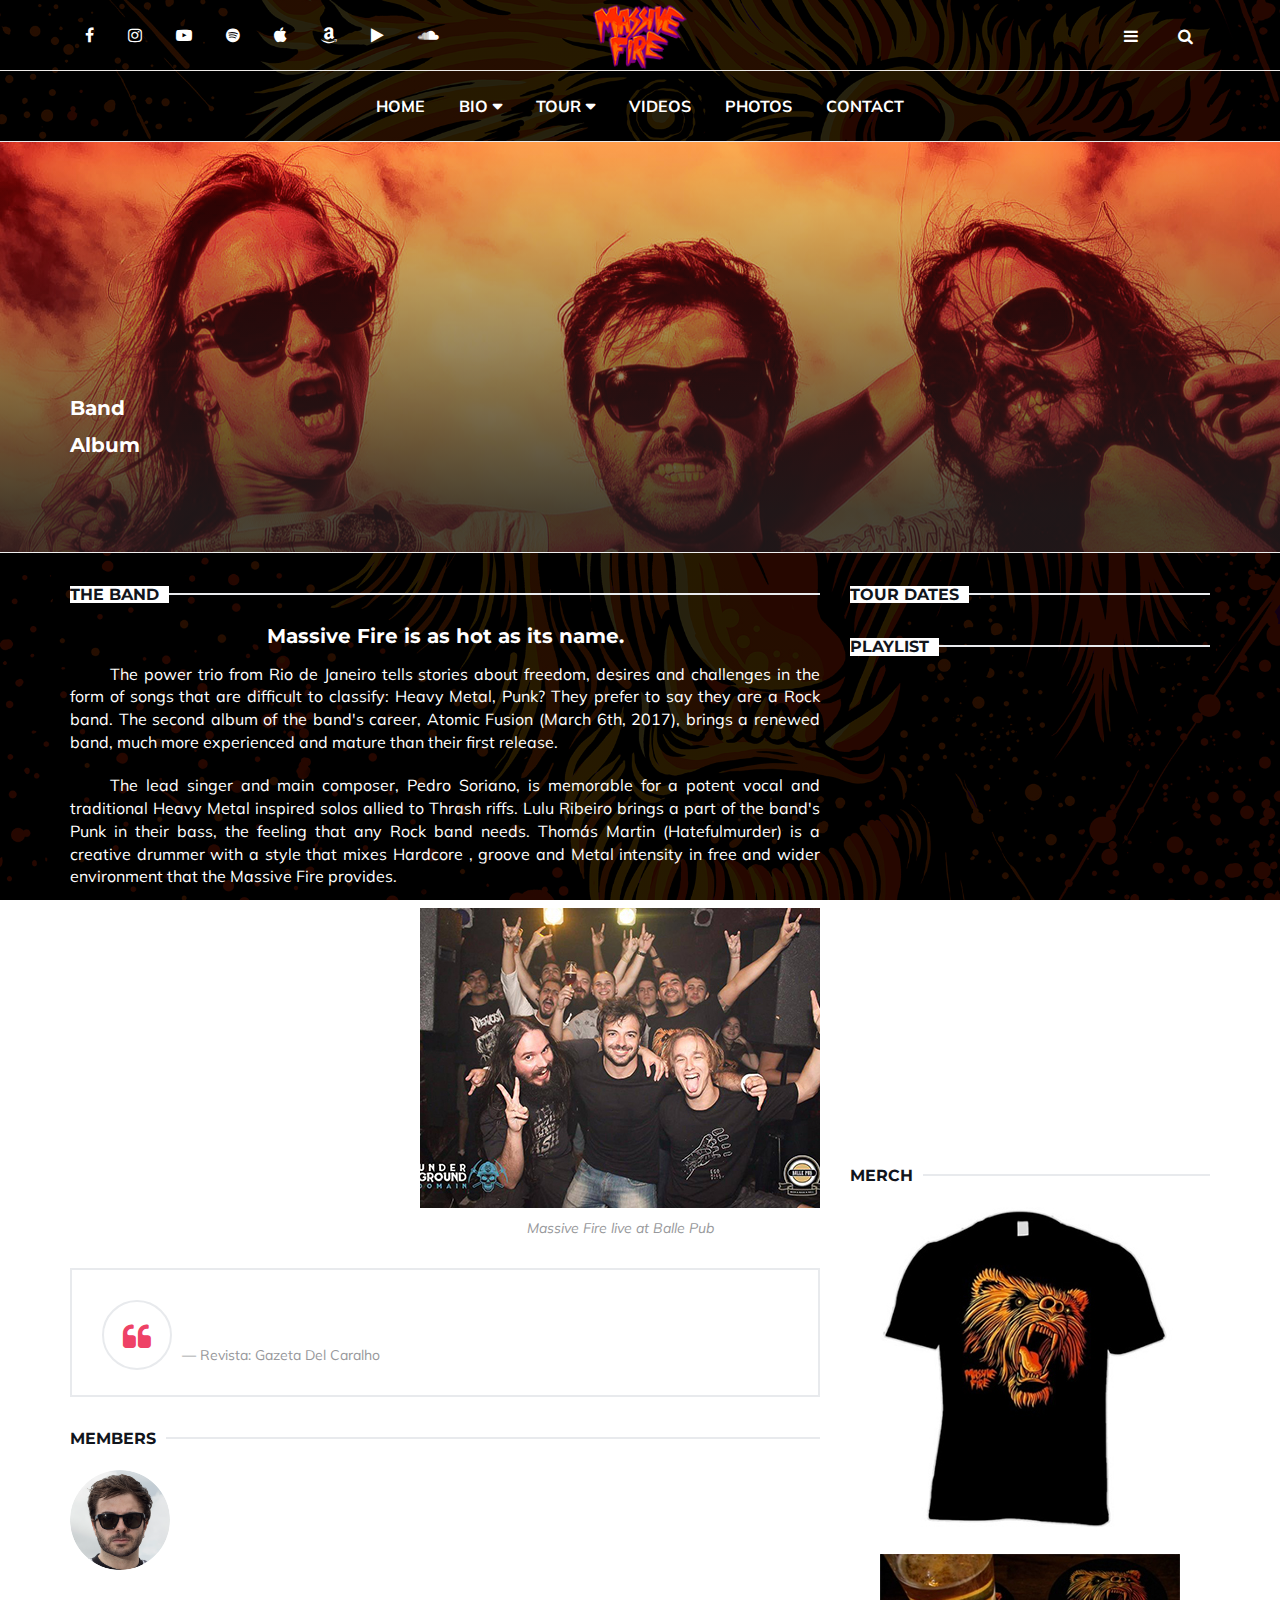
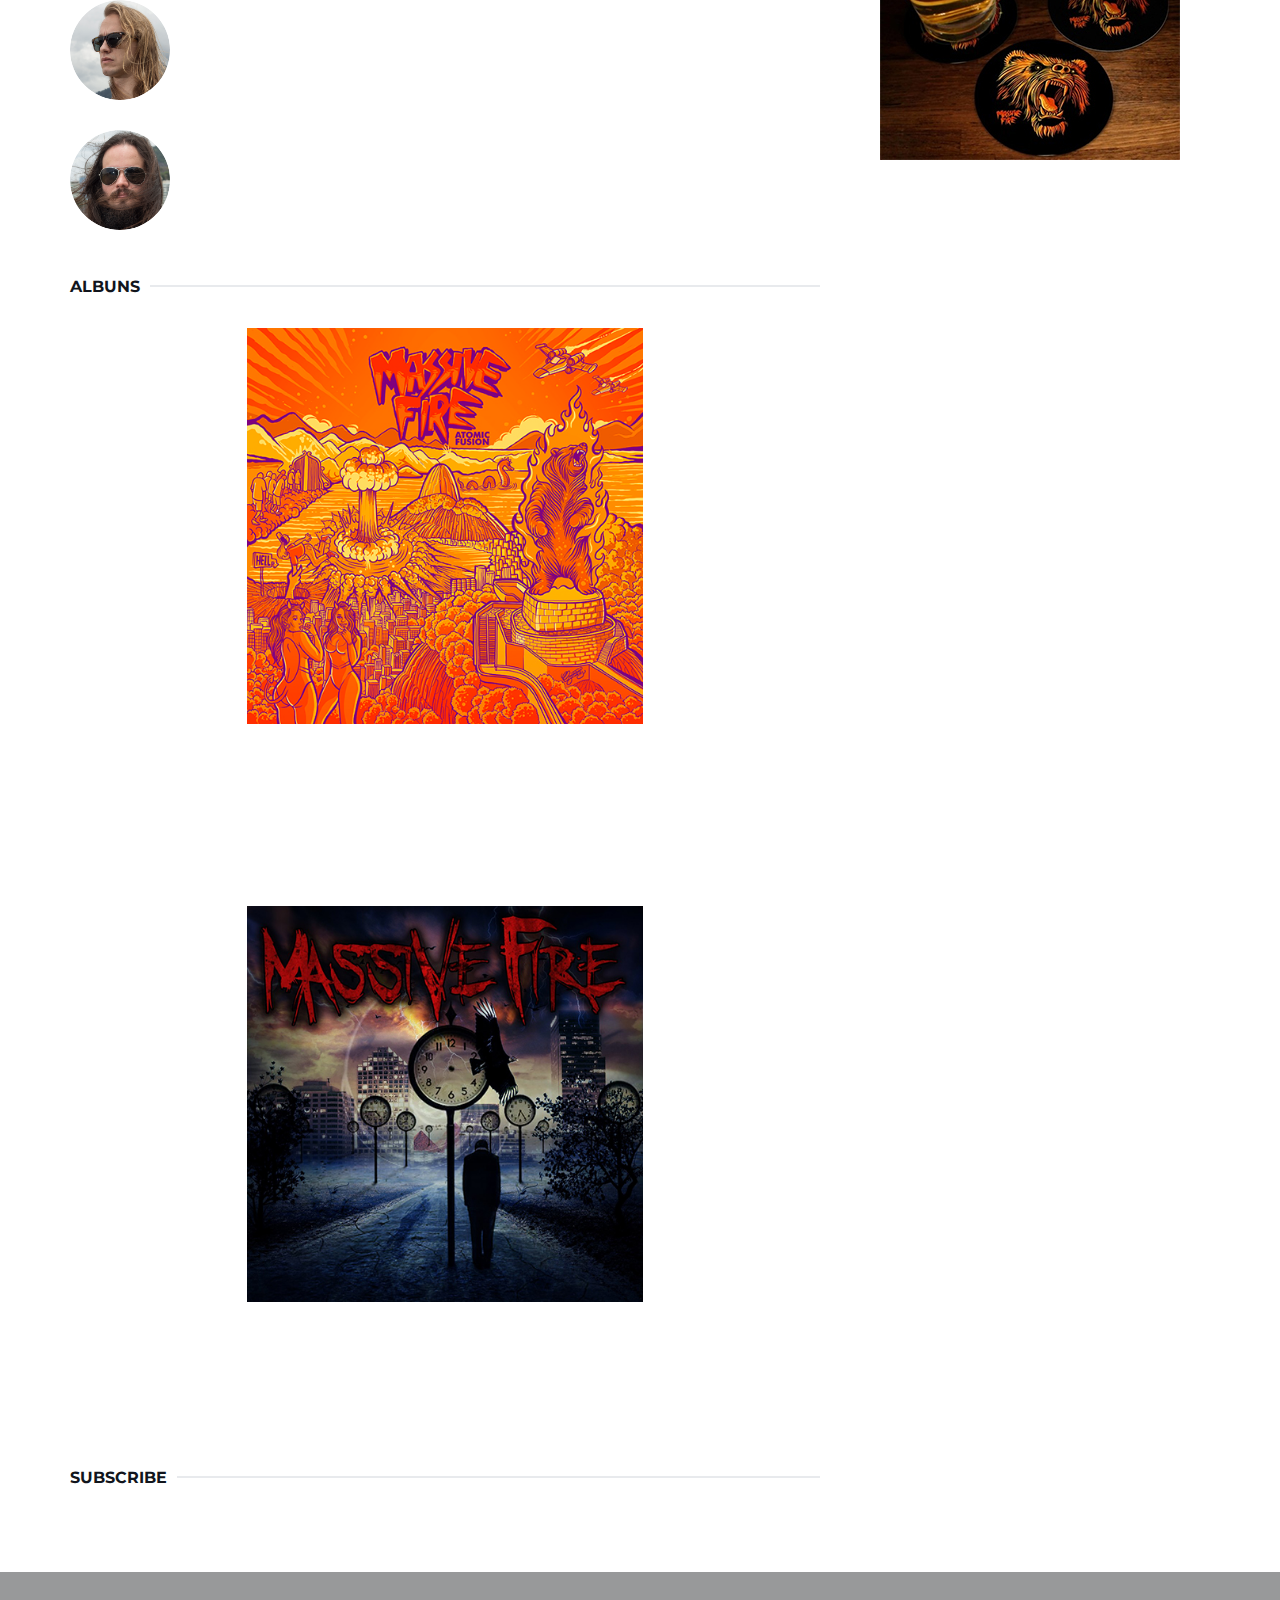
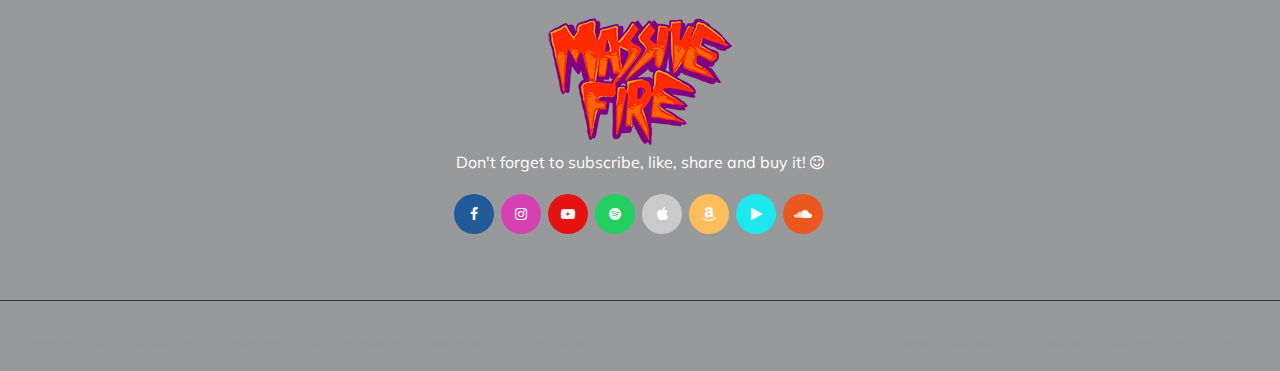
==== commit 517fc705: "muita coisa" ====
--- a/blog-post.html
+++ b/blog-post.html
@@ -20,6 +20,9 @@
 	
 	<!-- Custom stlylesheet -->
 	<link type="text/css" rel="stylesheet" href="css/style.css" />
+	
+	<!-- Fancybox -->
+	<link rel="stylesheet" href="css/jquery.fancybox.min.css">
 	
 	<!-- HTML5 shim and Respond.js for IE8 support of HTML5 elements and media queries -->
 	<!-- WARNING: Respond.js doesn't work if you view the page via file:// -->
@@ -40,16 +43,20 @@
 					<div class="container">
 						<!-- social -->
 						<ul class="nav-social">
-							<li><a href="#"><i class="fa fa-facebook"></i></a></li>
-							<li><a href="#"><i class="fa fa-twitter"></i></a></li>
-							<li><a href="#"><i class="fa fa-google-plus"></i></a></li>
-							<li><a href="#"><i class="fa fa-instagram"></i></a></li>
+							<li><a href="https://www.facebook.com/massivefiremetal/"><i class="fa fa-facebook"></i></a></li>
+							<li><a href="https://www.instagram.com/massivefire/"><i class="fa fa-instagram"></i></a></li>
+							<li><a href="https://www.youtube.com/massivefire"><i class="fa fa-youtube-play"></i></a></li>
+							<li><a href="https://open.spotify.com/artist/65uK1OTAfFoSD2YlTylUzs?si=d4fjSWeoSRK9kQmdYDLm6A"><i class="fa fa-spotify"></i></a></li>
+							<li><a href="https://itunes.apple.com/us/album/atomic-fusion/1204300583"><i class="fa fa fa-apple"></i></a></li>
+							<li><a href="https://www.amazon.com/Atomic-Fusion-Explicit-Massive-Fire/dp/B06WVL4S27/ref=cm_sw_em_r_dp_dz_U_224vBb1S60M4Y_tt"><i class="fa fa fa-amazon"></i></a></li>
+							<li><a href="https://play.google.com/store/music/album/Massive_Fire_Atomic_Fusion?id=Bcswjsj6ckofbfxpeb4ngoibm4m&hl=en"><i class="fa fa-play"></i></a></li>
+							<li><a href="https://soundcloud.com/massivefire"><i class="fa fa-soundcloud"></i></a></li>
 						</ul>
 						<!-- /social -->
 						
 						<!-- logo -->
 						<div class="nav-logo">
-							<a href="index.html" class="logo"><img src="./img/logo.png" alt=""></a>
+							<a href="index.html" class="logo"><img src="img/massivetitle.png" id="topo" alt=""></a>
 						</div>
 						<!-- /logo -->
 						
@@ -76,31 +83,15 @@
 					<div class="container">
 						<!-- nav -->
 						<ul class="nav-menu">
-							<li class="has-dropdown">
-								<a href="index.html">Home</a>
-								<div class="dropdown">
-									<div class="dropdown-body">
-										<ul class="dropdown-list">
-											<li><a href="category.html">Category page</a></li>
-											<li><a href="blog-post.html">Post page</a></li>
-											<li><a href="author.html">Author page</a></li>
-											<li><a href="about.html">About Us</a></li>
-											<li><a href="contact.html">Contacts</a></li>
-											<li><a href="blank.html">Regular</a></li>
-										</ul>
-									</div>
-								</div>
-							</li>
+							<li><a href="index.html">Home</a></li>	
 							<li class="has-dropdown megamenu">
-								<a href="#">Lifestyle</a>
+								<a href="blog-post.html">Bio</a>
 								<div class="dropdown tab-dropdown">
 									<div class="row">
 										<div class="col-md-2">
 											<ul class="tab-nav">
-												<li class="active"><a data-toggle="tab" href="#tab1">Lifestyle</a></li>
-												<li><a data-toggle="tab" href="#tab2">Fashion</a></li>
-												<li><a data-toggle="tab" href="#tab1">Health</a></li>
-												<li><a data-toggle="tab" href="#tab2">Travel</a></li>
+												<li class="active"><a data-toggle="tab" href="#tab1">Band</a></li>
+												<li><a data-toggle="tab" href="#tab2">Albuns</a></li>
 											</ul>
 										</div>
 										<div class="col-md-10">
@@ -111,15 +102,15 @@
 														<!-- post -->
 														<div class="col-md-4">
 															<div class="post post-sm">
-																<a class="post-img" href="blog-post.html"><img src="./img/post-10.jpg" alt=""></a>
+																<a class="post-img js-scroll-trigger" href="#pedro"><img src="img/bio_albuns/pedropost.jpg" alt=""></a>
 																<div class="post-body">
 																	<div class="post-category">
-																		<a href="category.html">Travel</a>
-																	</div>
-																	<h3 class="post-title title-sm"><a href="blog-post.html">Sed ut perspiciatis, unde omnis iste natus error sit</a></h3>
+																		<a href="#pedro" class="js-scroll-trigger">Guitar / Vocal</a>
+																	</div>
+																	<h3 class="post-title title-sm"><a href="#pedro" class="js-scroll-trigger">Pedro Soriano</a></h3>
 																	<ul class="post-meta">
-																		<li><a href="author.html">John Doe</a></li>
-																		<li>20 April 2018</li>
+																		<li><a href="author.html"></a></li>
+																		
 																	</ul>
 																</div>
 															</div>
@@ -129,16 +120,15 @@
 														<!-- post -->
 														<div class="col-md-4">
 															<div class="post post-sm">
-																<a class="post-img" href="blog-post.html"><img src="./img/post-13.jpg" alt=""></a>
+																<a class="post-img js-scroll-trigger" href="#pedro"><img src="img/bio_albuns/lulupost.jpg" alt=""></a>
 																<div class="post-body">
 																	<div class="post-category">
-																		<a href="category.html">Travel</a>
-																		<a href="category.html">Lifestyle</a>
-																	</div>
-																	<h3 class="post-title title-sm"><a href="blog-post.html">Mel ut impetus suscipit tincidunt. Cum id ullum laboramus persequeris.</a></h3>
+																		<a href="#pedro" class="js-scroll-trigger">Bass / Backing Vocal</a>
+																	</div>
+																	<h3 class="post-title title-sm"><a href="#pedro" class="js-scroll-trigger">Lulu Ribeiro</a></h3>
 																	<ul class="post-meta">
-																		<li><a href="author.html">John Doe</a></li>
-																		<li>20 April 2018</li>
+																		<li><a href="author.html"></a></li>
+																		
 																	</ul>
 																</div>
 															</div>
@@ -148,15 +138,15 @@
 														<!-- post -->
 														<div class="col-md-4">
 															<div class="post post-sm">
-																<a class="post-img" href="blog-post.html"><img src="./img/post-12.jpg" alt=""></a>
+																<a class="post-img js-scroll-trigger" href="#pedro"><img src="img/bio_albuns/thomaspost.jpg" alt=""></a>
 																<div class="post-body">
 																	<div class="post-category">
-																		<a href="category.html">Lifestyle</a>
-																	</div>
-																	<h3 class="post-title title-sm"><a href="blog-post.html">Mel ut impetus suscipit tincidunt. Cum id ullum laboramus persequeris.</a></h3>
+																		<a href="#pedro" class="js-scroll-trigger">Drums</a>
+																	</div>
+																	<h3 class="post-title title-sm"><a href="#pedro" class="js-scroll-trigger">Thomás Martin</a></h3>
 																	<ul class="post-meta">
-																		<li><a href="author.html">John Doe</a></li>
-																		<li>20 April 2018</li>
+																		<li><a href="author.html"></a></li>
+																		
 																	</ul>
 																</div>
 															</div>
@@ -172,15 +162,15 @@
 														<!-- post -->
 														<div class="col-md-4">
 															<div class="post post-sm">
-																<a class="post-img" href="blog-post.html"><img src="./img/post-5.jpg" alt=""></a>
+																<a class="post-img js-scroll-trigger" href="#albuns"><img src="img/bio_albuns/atomiccd.jpg" alt=""></a>
 																<div class="post-body">
 																	<div class="post-category">
-																		<a href="category.html">Lifestyle</a>
-																	</div>
-																	<h3 class="post-title title-sm"><a href="blog-post.html">Postea senserit id eos, vivendo periculis ei qui</a></h3>
+																		
+																	</div>
+																	<h3 class="post-title title-sm"><a href="#albuns" class="js-scroll-trigger">Atomic Fusion</a></h3>
 																	<ul class="post-meta">
-																		<li><a href="author.html">John Doe</a></li>
-																		<li>20 April 2018</li>
+																		<li>2017</li>
+																		
 																	</ul>
 																</div>
 															</div>
@@ -190,34 +180,15 @@
 														<!-- post -->
 														<div class="col-md-4">
 															<div class="post post-sm">
-																<a class="post-img" href="blog-post.html"><img src="./img/post-8.jpg" alt=""></a>
+																<a class="post-img js-scroll-trigger" href="#massive2012"><img src="img/bio_albuns/massivemassivecd.jpg" alt=""></a>
 																<div class="post-body">
 																	<div class="post-category">
-																		<a href="category.html">Fashion</a>
-																		<a href="category.html">Lifestyle</a>
-																	</div>
-																	<h3 class="post-title title-sm"><a href="blog-post.html">Sed ut perspiciatis, unde omnis iste natus error sit</a></h3>
+																		
+																	</div>
+																	<h3 class="post-title title-sm"><a href="#massive2012" class="js-scroll-trigger">Massive Fire</a></h3>
 																	<ul class="post-meta">
-																		<li><a href="author.html">John Doe</a></li>
-																		<li>20 April 2018</li>
-																	</ul>
-																</div>
-															</div>
-														</div>
-														<!-- /post -->
-														
-														<!-- post -->
-														<div class="col-md-4">
-															<div class="post post-sm">
-																<a class="post-img" href="blog-post.html"><img src="./img/post-9.jpg" alt=""></a>
-																<div class="post-body">
-																	<div class="post-category">
-																		<a href="category.html">Lifestyle</a>
-																	</div>
-																	<h3 class="post-title title-sm"><a href="blog-post.html">Mel ut impetus suscipit tincidunt. Cum id ullum laboramus persequeris.</a></h3>
-																	<ul class="post-meta">
-																		<li><a href="author.html">John Doe</a></li>
-																		<li>20 April 2018</li>
+																		<li>2012</li>
+																		
 																	</ul>
 																</div>
 															</div>
@@ -234,395 +205,382 @@
 								</div>
 							</li>
 							<li class="has-dropdown megamenu">
-								<a href="#">Fashion</a>
+								<a href="tour.html">Tour</a>
 								<div class="dropdown">
 									<div class="dropdown-body">
 										<div class="row">
-											<div class="col-md-3">
-												<h4 class="dropdown-heading">Categories</h4>
-												<ul class="dropdown-list">
-													<li><a href="#">Lifestyle</a></li>
-													<li><a href="#">Fashion</a></li>
-													<li><a href="#">Technology</a></li>
-													<li><a href="#">Health</a></li>
-													<li><a href="#">Travel</a></li>
+											<div class="col-md-12">
+												<script charset="utf-8" src="https://widget.bandsintown.com/main.min.js"></script><a class="bit-widget-initializer" data-artist-name="Massive Fire" data-display-local-dates="false" data-display-past-dates="true" data-auto-style="false" data-text-color="#FFFFFF" data-link-color="#2F95DE" data-popup-background-color="rgba(0,0,0,0)" data-background-color="rgba(0,0,0,0)" data-display-limit="15" data-link-text-color="#FFFFFF"></a>
+											</li>
+											<li><a href="videos.html">Videos</a></li>
+											<li><a href="photos.html">Photos</a></li>
+											<li><a href="contact.html">Contact</a></li>
+										</ul>
+										<!-- /nav -->
+									</div>
+								</div>
+								<!-- /Main Nav -->
+								
+								<!-- Aside Nav -->
+								<div id="nav-aside">
+									<ul class="nav-aside-menu">
+										<li><a href="index.html">Home</a></li>
+										<li class="has-dropdown"><a>Categories</a>
+											<ul class="dropdown">
+												<li><a href="#">Lifestyle</a></li>
+												<li><a href="#">Fashion</a></li>
+												<li><a href="#">Technology</a></li>
+												<li><a href="#">Travel</a></li>
+												<li><a href="#">Health</a></li>
+											</ul>
+										</li>
+										<li><a href="about.html">About Us</a></li>
+										<li><a href="contact.html">Contacts</a></li>
+										<li><a href="#">Advertise</a></li>
+									</ul>
+									<button class="nav-close nav-aside-close"><span></span></button>
+								</div>
+								<!-- /Aside Nav -->
+							</div>
+							<!-- /NAV -->
+							
+							<!-- PAGE HEADER -->
+							<div id="post-header" class="page-header">
+								<div class="page-header-bg" style="background-image: url('./img/bannerbio.jpg');" data-stellar-background-ratio="0.5"></div>
+								<div class="container">
+									<div class="row">
+										<div class="col-md-10">
+											<div class="post-category">
+											</div>
+											<h1></h1>
+											<a href="#bio" class="js-scroll-trigger"><h3>Band</h3></a>
+											<a href="#albuns" class="js-scroll-trigger"><h3>Album</h3></a>
+										</div>
+									</div>
+								</div>
+							</div>
+							<!-- /PAGE HEADER -->
+						</header>
+						<!-- /HEADER -->
+						
+						<!-- section -->
+						<div class="section">
+							<!-- container -->
+							<div class="container">
+								<!-- row -->
+								<div class="row">
+									<div class="col-md-8">
+										
+										<!-- post content -->
+										<div class="section-row">
+											<div class="section-title">
+												<h2 class="title">The Band</h2>
+											</div>
+											<center>
+												<div class="titulobio">
+													<h3 id="bio">Massive Fire is as hot as its name.</h3>
+												</div>
+											</center>
+											<p class="paragrafo">The power trio from Rio de Janeiro tells stories about freedom, desires and challenges in the form of songs that are difficult to classify: Heavy Metal, Punk? They prefer to say they are a Rock band. The second album of the band's career, Atomic Fusion (March 6th, 2017), brings a renewed band, much more experienced and mature than their first release.</p>
+											<p class="paragrafo">The lead singer and main composer, Pedro Soriano, is memorable for a potent vocal and traditional Heavy Metal inspired solos allied to Thrash riffs. Lulu Ribeiro brings a part of the band's Punk in their bass, the feeling that any Rock band needs. Thomás Martin (Hatefulmurder) is a creative drummer with a style that mixes Hardcore , groove and Metal intensity in free and wider environment that the Massive Fire provides.</p>
+											<figure class="pull-right">
+												<img src="img/bio_albuns/balle.jpg" alt="">
+												<figcaption>Massive Fire live at Balle Pub</figcaption>
+											</figure>
+											<p class="paragrafo">The union of three different personalities with a total freedom of creation from this independent band made Atomic Fusion an unique album. In it, serious topics are treated in a relaxed manner and the songs have their own identity, ranging from fast and furious, slowing down with clean guitars and instrumental songs.</p>
+											<p class="paragrafo">Produced by Celo Oliveira and pre-produced by Renato Tribuzy,made Atomic Fusion an album with expressive sound, inspired by the analogue era, but innovating andgiving a modernization, by exploration of fluency, harmonies and swing</p>
+											<blockquote class="blockquote">
+												<p>Esses caras são verdadeiros fodelões!</p>
+												<footer class="blockquote-footer">Revista: Gazeta Del Caralho</footer>
+											</blockquote>
+											
+											<h3></h3>
+											<p></p>
+											<p></p>
+										</div>
+										<!-- /post content -->
+										
+										<!-- post author -->
+										<div class="section-row">
+											<div class="section-title">
+												<h2 class="title">Members</h2>
+											</div>
+											<div class="author media">
+												<div></div>
+												<div class="media-left">
+													
+													<img class="author-img media-object" src="img/bio_albuns/pedro.png" id="pedro" alt="Pedro Soriano">
+													
+												</div>
+												<div class="media-body">
+													<h4>Pedro Soriano - Guitar | Vocal</h4>
+													<p>Pedro Soriano blablabla... also play with Siren</p>
+													<ul class="author-social">
+														<li><a href="#"><i class="fa fa-facebook"></i></a></li>
+														<li><a href="https://www.instagram.com/pe.soriano/"><i class="fa fa-instagram"></i></a></li>
+													</ul>
+												</div>
+											</div>
+											<div class="author media">
+												<div></div>
+												<div class="media-left">
+													
+													<img class="author-img media-object" src="img/bio_albuns/thomas.png" alt="">
+													
+												</div>
+												<div class="media-body">
+													<h4>Thomás Martin - Drums</h4>
+													<p>Thomás Martin blablabla... also play with Hatefulmurder</p>
+													<ul class="author-social">
+														<li><a href="#"><i class="fa fa-facebook"></i></a></li>
+														<li><a href="https://www.instagram.com/thomartin7/"><i class="fa fa-instagram"></i></a></li>
+													</ul>
+												</div>
+											</div>
+											<div class="author media">
+												<div></div>
+												<div class="media-left">
+													
+													<img class="author-img media-object" src="img/bio_albuns/lulu.png" alt="">
+													
+												</div>
+												<div class="media-body">
+													<h4>Lulu Ribeiro - Bass | Sex Symbol</h4>
+													<p>Lulu Ribeiro is the band's Sex Symbol</p>
+													<ul class="author-social">
+														<li><a href="#"><i class="fa fa-facebook"></i></a></li>
+														<li><a href="https://youtu.be/dQw4w9WgXcQ"><i class="fa fa-instagram"></i></a></li>
+													</ul>
+												</div>
+											</div>
+										</div>
+										<!-- /post author -->
+										
+										<!-- discograph -->
+										<div class="section-row">
+											<div class="section-title">
+												<h2 id="albuns" class="title">Albuns</h2>
+											</div>
+											<center>
+												<div class="albuncover">
+													<div>
+														
+														<ul class="nav-menu album">
+															<li class="has-dropdown">
+																<img src="img/bio_albuns/atomiccd.jpg" alt="Massive Fire - Atomic Fusion">
+																<div class="dropdown album">
+																	<div class="dropdown-body">
+																		<ul class="dropdown-list">
+																			<li><a href="https://open.spotify.com/track/4hcWj1VMmxgAxDpYGyywLj?si=ad3n5opZTDOkD7SKSA6xTA">1. Chapter II</a></li>
+																			<li><a href="https://open.spotify.com/track/26XTLYrD5187Q7chK3gKBu?si=UvxkR8rQRn6jhrF2yQNJaA">2. The Gates</a></li>
+																			<li><a href="https://open.spotify.com/track/3GavGHU9NclHiINU1J9l68?si=aJSXcEo7QOKHJbf8QW8LZA">3. Atomic Fusion</a></li>
+																			<li><a href="https://open.spotify.com/track/5PyiiWQgN2W0HBSJakPW4S?si=OszIOBehQNCgoTP8SO5zGA">4. The Land</a></li>
+																			<li><a href="https://open.spotify.com/track/2245yRTx1It8bhm0bghFs3?si=3EqkUYinRlWLC-mesikYBw">5. Two Paths</a></li>
+																			<li><a href="https://open.spotify.com/track/0VCpg8FgT6HYpivunRhVz8?si=BNioCqaOQ8qwwmVSVGKxGQ">6. The Remgore</a></li>
+																			<li><a href="https://open.spotify.com/track/3Axh2E0VYJytpekKYw63Ex?si=rgFMVtDsQi-jzcwlkRdEgA">7. Thy Wish</a></li>
+																			<li><a href="https://open.spotify.com/track/0JLsSzEhLjcRc7FGDsWwNK?si=ktrY2hBTRcOMm7A2cClCNA">8. Until We All Die Free</a></li>
+																			<li><a href="https://open.spotify.com/track/0J5u3evikiiLEgcBPNqjAt?si=8F7nlKt8Te6d5TtknNoHAQ">9. Limitless</a></li>
+																			<li><a href="https://open.spotify.com/track/3wB5ecjcswv3xE5OkIreYi?si=WGsilOF6Q8SmcwEOz8TNNQ">10. Times Ago</a></li>
+																			<li><a href="https://open.spotify.com/track/3w2dgANZkgnfeLfS1IPBdW?si=vs9pSlEuSyqmSqi7QTFgdA">11. March of Souls</a></li>
+																		</ul>
+																	</div>
+																</div>
+															</li>
+														</ul>
+														<div class="titulobio">
+															<h1>Atomic Fusion</h1>
+															<h4>2017</h4>
+															<p>Produced by: Celo Oliveira</p>
+															<a href="https://www.youtube.com/massivefire"><i class="fa fa-youtube-play"></i></a>
+															<a href="https://open.spotify.com/artist/65uK1OTAfFoSD2YlTylUzs?si=d4fjSWeoSRK9kQmdYDLm6A"><i class="fa fa-spotify"></i></a>
+															<a href="https://itunes.apple.com/us/album/atomic-fusion/1204300583"><i class="fa fa fa-apple"></i></a>
+															<a href="https://www.amazon.com/Atomic-Fusion-Explicit-Massive-Fire/dp/B06WVL4S27/ref=cm_sw_em_r_dp_dz_U_224vBb1S60M4Y_tt"><i class="fa fa fa-amazon"></i></a>
+															<a href="https://play.google.com/store/music/album/Massive_Fire_Atomic_Fusion?id=Bcswjsj6ckofbfxpeb4ngoibm4m&hl=en"><i class="fa fa-play"></i></a>
+															<a href="https://soundcloud.com/massivefire"><i class="fa fa-soundcloud"></i></a>
+														</div>
+													</div>
+													<div>
+														<ul class="nav-menu album">
+															<li class="has-dropdown">
+																<img src="img/bio_albuns/massivemassivecd.jpg" id="massive2012" alt="Massive Fire - Massive Fire">
+																<div class="dropdown album">
+																	<div class="dropdown-body">
+																		<ul class="dropdown-list">
+																			<li><a href="https://open.spotify.com/track/5hdjRwHXPmT0FnE2FXb3gL?si=Q1s_csjvScW0DnHf-hGhTQ">1. Chapter I</a></li>
+																			<li><a href="https://open.spotify.com/track/49zGx0rkKkGDdqQZbPPntu?si=g-vBFmywScOOB9_2PaPA2A">2. The Thing Inside You</a></li>
+																			<li><a href="https://open.spotify.com/track/0RrlAdX6Q8pDWRhXtge1WC?si=Tvj3wP1yTWWsTMvU4giceg">3. Thy Wish</a></li>
+																			<li><a href="https://open.spotify.com/track/5TLgwWD3KsQAQpyFLwTAlB?si=U0yTle82TrKV5bFCDyyJ0Q">4. Rage</a></li>
+																			<li><a href="https://open.spotify.com/track/2eMyFXr6Ue6AZMwPjuyhWl?si=CiWV5f1CQeys8oWv_IMxmQ">5. Two Paths</a></li>
+																			<li><a href="https://open.spotify.com/track/37ihNRwB0iyTf88TfupZM4?si=vE6asXv6SrK7iTmw52r6fg">6. The Real McCoy</a></li>
+																			<li><a href="https://open.spotify.com/track/1gyIyAb1j7ewZHpEU6abKR?si=YAhNqIEqSmy6V31Pna9jdw">7. It Ends Tonight</a></li>
+																			<li><a href="https://open.spotify.com/track/6uXtwFM8Hn6dIKbV2vLSVF?si=p1b0POyrRTm0OcFL1KwtFQ">8. Quick as Death</a></li>
+																			<li><a href="https://open.spotify.com/track/7i1FSuQW7UwnBNSfHAXt2M?si=Sh_jPRn7RtyZPnYBdG75hA">9. Glorify</a></li>
+																			<li><a href="https://open.spotify.com/track/6MoeJESTugEU9CTFdlPbyn?si=VD2syWqYSVaWUfulY0rzyg">10. World of Insanity</a></li>
+																			<li><a href="https://open.spotify.com/track/3CDFAEhAVbZTy9aRpzpVQW?si=u3llAHfSQnSz2x6S2hb0sQ">11. Fading Flames</a></li>
+																		</ul>
+																	</div>
+																</div>
+															</li>
+														</ul>
+														<div class="titulobio">
+															<h1>Massive Fire</h1>
+															<h4>2012</h4>
+															<p></p>
+															<a href="https://www.youtube.com/massivefire"><i class="fa fa-youtube-play"></i></a>
+															<a href="https://open.spotify.com/album/0QXUUgUk3bHwwUAvbLLpZT?si=3xIa6S-iSLCtAunw1S_ZfA"><i class="fa fa-spotify"></i></a>
+															<a href="https://itunes.apple.com/us/album/massive-fire/583477605"><i class="fa fa fa-apple"></i></a>
+															<a href="https://www.amazon.com/Massive-Fire/dp/B00AGTY4IO/ref=sr_1_3?s=dmusic&ie=UTF8&qid=1532568591&sr=1-3-mp3-albums-bar-strip-0&keywords=Massive+Fire"><i class="fa fa fa-amazon"></i></a>
+															<a href="https://play.google.com/store/music/album/Massive_Fire_Massive_Fire?id=Btxjbs2yvd7tjkstfjt4mp4kp2m&hl=en"><i class="fa fa-play"></i></a>
+															
+														</div>
+													</div>
+												</div>
+											</center>					
+										</div>
+										<!-- /discofraph -->
+
+											<!-- Subscribe-->
+										<div class="section-title">
+												<h2 class="title">Subscribe</h2>
+											</div>
+											<center>
+												<div class="g-ytsubscribe" data-channelid="UCtvdcnV_cjSh7MCOxr44TGw" data-layout="full" data-count="default"></div>
+											</center>
+											<br>
+											<center>
+												<div class="fb-like" data-href="https://www.facebook.com/massivefiremetal/" data-layout="standard" data-action="like" data-size="small" data-show-faces="true" data-share="true"></div>
+											</center>
+											<!-- /Subscribe-->
+										
+									</div>
+									<div class="col-md-4">
+										
+										<!-- social widget -->
+										<div class="aside-widget">
+											<div class="section-title">
+												<h2 class="title">Tour Dates</h2>
+											</div>
+											<div class="social-widget">
+												<script charset="utf-8" src="https://widget.bandsintown.com/main.min.js"></script><a class="bit-widget-initializer" data-artist-name="Massive Fire" data-display-local-dates="false" data-display-past-dates="true" data-auto-style="false" data-text-color="#FFFFFF" data-link-color="#2F95DE" data-popup-background-color="rgba(0,0,0,0)" data-background-color="rgba(0,0,0,0)" data-display-limit="15" data-link-text-color="#FFFFFF"></a>
+											</div>
+										</div>
+										<!-- /social widget -->
+										
+										<!-- category widget -->
+										<div class="aside-widget">
+											<div class="section-title">
+												<h2 class="title">Playlist</h2>
+											</div>
+											<div class="category-widget">
+												<center>
+													<iframe width="100%" height="450" scrolling="no" frameborder="no" allow="autoplay" src="https://w.soundcloud.com/player/?url=https%3A//api.soundcloud.com/users/293491786&color=%23ff5500&auto_play=false&hide_related=false&show_comments=true&show_user=true&show_reposts=false&show_teaser=true"></iframe>
+												</center>
+											</div>
+										</div>
+										<!-- /category widget -->
+										
+										<!-- newsletter widget -->
+										<div class="aside-widget">
+											<div class="section-title">
+												<h2 class="title">Merch</h2>
+											</div>
+											<center>
+												<div>
+													<a href="https://znstore.com.br/search/?q=massive+fire"><img src="img/camisamerch.jpg" alt="Camisa Merch"></a>
+												</div>
+												<br>
+												<div>
+													<a href="https://znstore.com.br/search/?q=massive+fire"><img src="img/copomerch.jpg" alt="Camisa Merch"></a>
+												</div>
+											</center>
+										</div>
+										<!-- /newsletter widget -->
+										
+									</div>
+								</div>
+								<!-- /row -->
+							</div>
+							<!-- /container -->
+						</div>
+						<!-- /SECTION -->
+						
+						<!-- FOOTER -->
+						<footer id="footer">
+							<!-- container -->
+							<div class="container">
+								<!-- row -->
+								<div class="row">
+									<div class="">
+										<div class="footer-widget">
+											<center>
+												<div class="footer-logo">
+													<a href="#topo" class="logo js-scroll-trigger"><img src="img/massivefooter.png" alt=""></a>
+												</div>
+												<p>Don't forget to subscribe, like, share and buy it! <i class="fa fa-smile-o"></i></p>
+												<ul class="contact-social">
+													<li><a href="https://www.facebook.com/massivefiremetal/" class="social-facebook"><i class="fa fa-facebook"></i></a></li>
+													<li><a href="https://www.instagram.com/massivefire/" class="social-instagram"><i class="fa fa-instagram"></i></a></li>
+													<li><a href="https://www.youtube.com/massivefire" class="social-youtube"><i class="fa fa-youtube-play"></i></a></li>
+													<li><a href="https://open.spotify.com/artist/65uK1OTAfFoSD2YlTylUzs?si=d4fjSWeoSRK9kQmdYDLm6A" class="social-spotify"><i class="fa fa-spotify"></i></a></li>
+													<li><a href="https://itunes.apple.com/us/album/atomic-fusion/1204300583" class="social-apple"><i class="fa fa-apple"></i></a></li>
+													<li><a href="https://www.amazon.com/Atomic-Fusion-Explicit-Massive-Fire/dp/B06WVL4S27/ref=cm_sw_em_r_dp_dz_U_224vBb1S60M4Y_tt" class="social-amazon"><i class="fa fa-amazon"></i></a></li>
+													<li><a href="https://play.google.com/store/music/album/Massive_Fire_Atomic_Fusion?id=Bcswjsj6ckofbfxpeb4ngoibm4m&hl=en" class="social-googleplay"><i class="fa fa-play"></i></a></li>
+													<li><a href="https://soundcloud.com/massivefire" class="social-soundcloud"><i class="fa fa-soundcloud"></i></a></li>
 												</ul>
-											</div>
-											<div class="col-md-3">
-												<h4 class="dropdown-heading">Lifestyle</h4>
-												<ul class="dropdown-list">
-													<li><a href="#">Lifestyle</a></li>
-													<li><a href="#">Fashion</a></li>
-													<li><a href="#">Health</a></li>
-												</ul>
-												<h4 class="dropdown-heading">Technology</h4>
-												<ul class="dropdown-list">
-													<li><a href="#">Lifestyle</a></li>
-													<li><a href="#">Travel</a></li>
-												</ul>
-											</div>
-											<div class="col-md-3">
-												<h4 class="dropdown-heading">Fashion</h4>
-												<ul class="dropdown-list">
-													<li><a href="#">Fashion</a></li>
-													<li><a href="#">Technology</a></li>
-												</ul>
-												<h4 class="dropdown-heading">Travel</h4>
-												<ul class="dropdown-list">
-													<li><a href="#">Lifestyle</a></li>
-													<li><a href="#">Healtth</a></li>
-													<li><a href="#">Fashion</a></li>
-												</ul>
-											</div>
-											<div class="col-md-3">
-												<h4 class="dropdown-heading">Health</h4>
-												<ul class="dropdown-list">
-													<li><a href="#">Technology</a></li>
-													<li><a href="#">Fashion</a></li>
-													<li><a href="#">Health</a></li>
-													<li><a href="#">Travel</a></li>
-												</ul>
-											</div>
-										</div>
-									</div>
-								</div>
-							</li>
-							<li><a href="#">Technology</a></li>
-							<li><a href="#">Health</a></li>
-							<li><a href="#">Travel</a></li>
-						</ul>
-						<!-- /nav -->
-					</div>
-				</div>
-				<!-- /Main Nav -->
+											</center>	
+										</div>
+									</div>
+								</div>
+							</div>
+							
+							<!-- /row -->
+							
+							<!-- row -->
+							<div class="footer-bottom ">
+								<div class="col-md-6 col-md-push-6">
+									<ul class="footer-nav">
+										<li><a href="index.html">Home</a></li>
+										<li><a href="about.html">About Us</a></li>
+										<li><a href="contact.html">Contacts</a></li>
+										<li><a href="#">Advertise</a></li>
+										<li><a href="#">Privacy</a></li>
+									</ul>
+								</div>
+								<div class="col-md-6 col-md-pull-6">
+									<div class="footer-copyright">
+										<!-- Link back to Colorlib can't be removed. Template is licensed under CC BY 3.0. -->
+										Copyright &copy;<script>document.write(new Date().getFullYear());</script> All rights reserved | This template is made with <i class="fa fa-heart-o" aria-hidden="true"></i> by <a href="https://colorlib.com" target="_blank">Colorlib</a>
+										<!-- Link back to Colorlib can't be removed. Template is licensed under CC BY 3.0. -->
+									</div>
+								</div>
+							</div>
+							<!-- /row -->
+						</div>
+						<!-- /container -->
+					</footer>
+					<!-- /FOOTER -->
+					
+					<!-- jQuery Plugins -->
+					<script src="js/jquery.min.js"></script>
+					<script src="js/bootstrap.min.js"></script>
+					<script src="js/jquery.stellar.min.js"></script>
+					<script src="js/main.js"></script>
+					<script src="js/jquery.fancybox.min.js"></script>
+					<script src="js/script.js"></script>
+					<script src="vendor/js/creative.min.js"></script>
+					<script src="vendor/js/jquery.easing.min.js"></script>
+					<script src="https://apis.google.com/js/platform.js"></script>
+					
+					<div id="fb-root"></div>
+					<script>(function(d, s, id) {
+						var js, fjs = d.getElementsByTagName(s)[0];
+						if (d.getElementById(id)) return;
+						js = d.createElement(s); js.id = id;
+						js.src = 'https://connect.facebook.net/pt_BR/sdk.js#xfbml=1&version=v3.0&appId=226529977981946&autoLogAppEvents=1';
+						fjs.parentNode.insertBefore(js, fjs);
+					}(document, 'script', 'facebook-jssdk'));</script>
+					
+				</body>
 				
-				<!-- Aside Nav -->
-				<div id="nav-aside">
-					<ul class="nav-aside-menu">
-						<li><a href="index.html">Home</a></li>
-						<li class="has-dropdown"><a>Categories</a>
-							<ul class="dropdown">
-								<li><a href="#">Lifestyle</a></li>
-								<li><a href="#">Fashion</a></li>
-								<li><a href="#">Technology</a></li>
-								<li><a href="#">Travel</a></li>
-								<li><a href="#">Health</a></li>
-							</ul>
-						</li>
-						<li><a href="about.html">About Us</a></li>
-						<li><a href="contact.html">Contacts</a></li>
-						<li><a href="#">Advertise</a></li>
-					</ul>
-					<button class="nav-close nav-aside-close"><span></span></button>
-				</div>
-				<!-- /Aside Nav -->
-			</div>
-			<!-- /NAV -->
-			
-			<!-- PAGE HEADER -->
-			<div id="post-header" class="page-header">
-				<div class="page-header-bg" style="background-image: url('./img/band1.jpg');" data-stellar-background-ratio="0.5"></div>
-				<div class="container">
-					<div class="row">
-						<div class="col-md-10">
-							<div class="post-category">
-								<a href="#bio">Bio</a>
-								<a href="#albuns">Albuns</a>
-							</div>
-							<h1>Massive Fire</h1>
-						</div>
-					</div>
-				</div>
-			</div>
-			<!-- /PAGE HEADER -->
-		</header>
-		<!-- /HEADER -->
-		
-		<!-- section -->
-		<div class="section">
-			<!-- container -->
-			<div class="container">
-				<!-- row -->
-				<div class="row">
-					<div class="col-md-8">
-						
-						<!-- post content -->
-						<div class="section-row">
-							<center>
-								<div class="titulobio">
-									<h3 id="bio">Massive Fire is as hot as its name.</h3>
-								</div>
-							</center>
-							<p class="paragrafo">The power trio from Rio de Janeiro tells stories about freedom, desires and challenges in the form of songs that are difficult to classify: Heavy Metal, Punk? They prefer to say they are a Rock band. The second album of the band's career, Atomic Fusion (March 6th, 2017), brings a renewed band, much more experienced and mature than their first release.</p>
-							<p class="paragrafo">The lead singer and main composer, Pedro Soriano, is memorable for a potent vocal and traditional Heavy Metal inspired solos allied to Thrash riffs. Lulu Ribeiro brings a part of the band's Punk in their bass, the feeling that any Rock band needs. Thomás Martin (Hatefulmurder) is a creative drummer with a style that mixes Hardcore , groove and Metal intensity in free and wider environment that the Massive Fire provides.</p>
-							<figure class="pull-right">
-								<img src="img/bio_albuns/balle.jpg" alt="">
-								<figcaption>Massive Fire live at Balle Pub</figcaption>
-							</figure>
-							<p class="paragrafo">The union of three different personalities with a total freedom of creation from this independent band made Atomic Fusion an unique album. In it, serious topics are treated in a relaxed manner and the songs have their own identity, ranging from fast and furious, slowing down with clean guitars and instrumental songs.</p>
-							<p class="paragrafo">Produced by Celo Oliveira and pre-produced by Renato Tribuzy,made Atomic Fusion an album with expressive sound, inspired by the analogue era, but innovating andgiving a modernization, by exploration of fluency, harmonies and swing</p>
-							<blockquote class="blockquote">
-								<p>Esses caras são muito fodelões</p>
-								<footer class="blockquote-footer">Revista Gazeta Del Caralho</footer>
-							</blockquote>
-							<figure>
-								<img src="img/bio_albuns/balle1.jpg" alt="">
-							</figure>
-							<h3></h3>
-							<p></p>
-							<p></p>
-						</div>
-						<!-- /post content -->
-						
-						<!-- post author -->
-						<div class="section-row">
-							<div class="section-title">
-								<h3 class="title">Members</h3>
-							</div>
-							<div class="author media">
-								<div></div>
-								<div class="media-left">
-									<a href="author.html">
-										<img class="author-img media-object" src="img/bio_albuns/pedro.png" alt="">
-									</a>
-								</div>
-								<div class="media-body">
-									<p>Pedro Soriano blablabla... also play with Siren</p>
-									<ul class="author-social">
-										<li><a href="#"><i class="fa fa-facebook"></i></a></li>
-										<li><a href="https://www.instagram.com/pe.soriano/"><i class="fa fa-instagram"></i></a></li>
-									</ul>
-								</div>
-							</div>
-							<div class="author media">
-								<div></div>
-								<div class="media-left">
-									<a href="author.html">
-										<img class="author-img media-object" src="img/bio_albuns/thomas.png" alt="">
-									</a>
-								</div>
-								<div class="media-body">
-									<p>Thomás Martin blablabla... also play with Hatefulmurder</p>
-									<ul class="author-social">
-										<li><a href="#"><i class="fa fa-facebook"></i></a></li>
-										<li><a href="https://www.instagram.com/thomartin7/"><i class="fa fa-instagram"></i></a></li>
-									</ul>
-								</div>
-							</div>
-							<div class="author media">
-								<div></div>
-								<div class="media-left">
-									<a href="author.html">
-										<img class="author-img media-object" src="img/bio_albuns/lulu.png" alt="">
-									</a>
-								</div>
-								<div class="media-body">
-									<p>Lulu Ribeiro is the band's Sexsymbol</p>
-									<ul class="author-social">
-										<li><a href="#"><i class="fa fa-facebook"></i></a></li>
-										<li><a href="https://youtu.be/dQw4w9WgXcQ"><i class="fa fa-instagram"></i></a></li>
-									</ul>
-								</div>
-							</div>
-						</div>
-						<!-- /post author -->
-						
-						<!-- discograph -->
-						<div class="section-row">
-							<div class="section-title">
-								<h3 id="albuns" class="title">Albuns</h3>
-							</div>
-
-							
-						</div>
-						
-						<!-- /related post -->
-						<div>
-							<div class="row">
-							</div>
-						</div>
-						<!-- /related post -->
-						
-						<!-- post comments -->
-						<div class="section-row">
-							
-							<div class="post-comments">
-								
-							</div>
-						</div>
-						<!-- /post comments -->
-						
-						<!-- post reply -->
-						<div class="section-row">
-							<div class="row">
-							</div>
-						</div>
-						<!-- /post reply -->
-						<!-- post share -->
-						<div class="section-row">
-							<div class="post-share">
-								<div class="fb-like" data-href="https://lfrox.github.io/SiteMF/" data-layout="button_count" data-action="like" data-size="small" data-show-faces="false" data-share="true"></div>
-							</div>
-						</div>
-						<!-- /post share -->
-					</div>
-					<div class="col-md-4">
-						
-						<!-- social widget -->
-						<div class="aside-widget">
-							<div class="section-title">
-								<h2 class="title">Tour Dates</h2>
-							</div>
-							<div class="social-widget">
-								<script charset="utf-8" src="https://widget.bandsintown.com/main.min.js"></script><a class="bit-widget-initializer" data-artist-name="Massive Fire" data-display-local-dates="false" data-display-past-dates="true" data-auto-style="false" data-text-color="#FFFFFF" data-link-color="#2F95DE" data-popup-background-color="rgba(0,0,0,0)" data-background-color="rgba(0,0,0,0)" data-display-limit="15" data-link-text-color="#FFFFFF"></a>
-							</div>
-						</div>
-						<!-- /social widget -->
-						
-						<!-- category widget -->
-						<div class="aside-widget">
-							<div class="section-title">
-								<h2 class="title">Playlist</h2>
-							</div>
-							<div class="category-widget">
-								<center>
-									<iframe width="100%" height="450" scrolling="no" frameborder="no" allow="autoplay" src="https://w.soundcloud.com/player/?url=https%3A//api.soundcloud.com/users/293491786&color=%23ff5500&auto_play=false&hide_related=false&show_comments=true&show_user=true&show_reposts=false&show_teaser=true"></iframe>
-								</center>
-							</div>
-						</div>
-						<!-- /category widget -->
-						
-						<!-- newsletter widget -->
-						<div class="aside-widget">
-							<div class="section-title">
-								<h2 class="title">Merch</h2>
-							</div>
-							<center>
-								<div>
-									<a href="https://znstore.com.br/search/?q=massive+fire"><img src="img/camisamerch.jpg" alt="Camisa Merch"></a>
-								</div>
-							</center>
-						</div>
-						<!-- /newsletter widget -->
-						
-					</div>
-				</div>
-				<!-- /row -->
-			</div>
-			<!-- /container -->
-		</div>
-		<!-- /SECTION -->
-		
-		<!-- FOOTER -->
-		<footer id="footer">
-			<!-- container -->
-			<div class="container">
-				<!-- row -->
-				<div class="row">
-					<div class="col-md-3">
-						<div class="footer-widget">
-							<div class="footer-logo">
-								<a href="index.html" class="logo"><img src="./img/logo-alt.png" alt=""></a>
-							</div>
-							<p>Nec feugiat nisl pretium fusce id velit ut tortor pretium. Nisl purus in mollis nunc sed. Nunc non blandit massa enim nec.</p>
-							<ul class="contact-social">
-								<li><a href="#" class="social-facebook"><i class="fa fa-facebook"></i></a></li>
-								<li><a href="#" class="social-twitter"><i class="fa fa-twitter"></i></a></li>
-								<li><a href="#" class="social-google-plus"><i class="fa fa-google-plus"></i></a></li>
-								<li><a href="#" class="social-instagram"><i class="fa fa-instagram"></i></a></li>
-							</ul>
-						</div>
-					</div>
-					<div class="col-md-3">
-						<div class="footer-widget">
-							<h3 class="footer-title">Categories</h3>
-							<div class="category-widget">
-								<ul>
-									<li><a href="#">Lifestyle <span>451</span></a></li>
-									<li><a href="#">Fashion <span>230</span></a></li>
-									<li><a href="#">Technology <span>40</span></a></li>
-									<li><a href="#">Travel <span>38</span></a></li>
-									<li><a href="#">Health <span>24</span></a></li>
-								</ul>
-							</div>
-						</div>
-					</div>
-					<div class="col-md-3">
-						<div class="footer-widget">
-							<h3 class="footer-title">Tags</h3>
-							<div class="tags-widget">
-								<ul>
-									<li><a href="#">Social</a></li>
-									<li><a href="#">Lifestyle</a></li>
-									<li><a href="#">Blog</a></li>
-									<li><a href="#">Travel</a></li>
-									<li><a href="#">Technology</a></li>
-									<li><a href="#">Fashion</a></li>
-									<li><a href="#">Life</a></li>
-									<li><a href="#">News</a></li>
-									<li><a href="#">Magazine</a></li>
-									<li><a href="#">Food</a></li>
-									<li><a href="#">Health</a></li>
-								</ul>
-							</div>
-						</div>
-					</div>
-					<div class="col-md-3">
-						<div class="footer-widget">
-							<h3 class="footer-title">Newsletter</h3>
-							<div class="newsletter-widget">
-								<form>
-									<p>Nec feugiat nisl pretium fusce id velit ut tortor pretium.</p>
-									<input class="input" name="newsletter" placeholder="Enter Your Email">
-									<button class="primary-button">Subscribe</button>
-								</form>
-							</div>
-						</div>
-					</div>
-				</div>
-				<!-- /row -->
-				
-				<!-- row -->
-				<div class="footer-bottom row">
-					<div class="col-md-6 col-md-push-6">
-						<ul class="footer-nav">
-							<li><a href="index.html">Home</a></li>
-							<li><a href="about.html">About Us</a></li>
-							<li><a href="contact.html">Contacts</a></li>
-							<li><a href="#">Advertise</a></li>
-							<li><a href="#">Privacy</a></li>
-						</ul>
-					</div>
-					<div class="col-md-6 col-md-pull-6">
-						<div class="footer-copyright">
-							<!-- Link back to Colorlib can't be removed. Template is licensed under CC BY 3.0. -->
-							Copyright &copy;<script>document.write(new Date().getFullYear());</script> All rights reserved | This template is made with <i class="fa fa-heart-o" aria-hidden="true"></i> by <a href="https://colorlib.com" target="_blank">Colorlib</a>
-							<!-- Link back to Colorlib can't be removed. Template is licensed under CC BY 3.0. -->
-						</div>
-					</div>
-				</div>
-				<!-- /row -->
-			</div>
-			<!-- /container -->
-		</footer>
-		<!-- /FOOTER -->
-		
-		<!-- jQuery Plugins -->
-		<script src="js/jquery.min.js"></script>
-		<script src="js/bootstrap.min.js"></script>
-		<script src="js/jquery.stellar.min.js"></script>
-		<script src="js/main.js"></script>
-		
-		<div id="fb-root"></div>
-		<script>(function(d, s, id) {
-			var js, fjs = d.getElementsByTagName(s)[0];
-			if (d.getElementById(id)) return;
-			js = d.createElement(s); js.id = id;
-			js.src = 'https://connect.facebook.net/pt_BR/sdk.js#xfbml=1&version=v3.0&appId=226529977981946&autoLogAppEvents=1';
-			fjs.parentNode.insertBefore(js, fjs);
-		}(document, 'script', 'facebook-jssdk'));</script>
-		
-	</body>
-	
-	</html>
-	+				</html>
+				--- a/css/style.css
+++ b/css/style.css
@@ -486,7 +486,7 @@
   position: absolute;
   left: 0;
   width: 200px;
-  text-align: left;
+  text-align: center;
   z-index: 60;
   -webkit-transform: translateY(10px);
   -ms-transform: translateY(10px);
@@ -506,7 +506,7 @@
 }
 
 .nav-menu li.has-dropdown>.dropdown .dropdown-body {
-  background-color: rgba(43, 43, 43, 0.856);
+  background-color: rgba(24, 24, 24, 0.95);
   -webkit-box-shadow: 0px 0px 10px 0px rgba(0, 0, 0, 0.1);
   box-shadow: 0px 0px 10px 0px rgba(0, 0, 0, 0.1);
   border-top: 2px solid #ee4266;
@@ -1529,8 +1529,42 @@
   text-align: justify;
 }
 
-.titulobio h3 {
+.titulobio h1, h3, h4, p {
   color: white;
+}
+
+/*
+Membros
+*/
+
+div .media-body h4 {
+  color: white;
+}
+
+/*
+Album cover
+*/
+
+div .albuncover img {
+  width: 40%;
+  padding: 10px;
+}
+
+.albuncover img {
+  flex-direction: row;
+  width: 40%;
+}
+
+div .titulobio a i {
+  padding: 10px;
+}
+
+div ul.nav-menu.album li img {
+  width: 80%;
+}
+
+.nav-menu li.has-dropdown>.dropdown.album {
+  width: 100%;
 }
 
 /*=========================================================
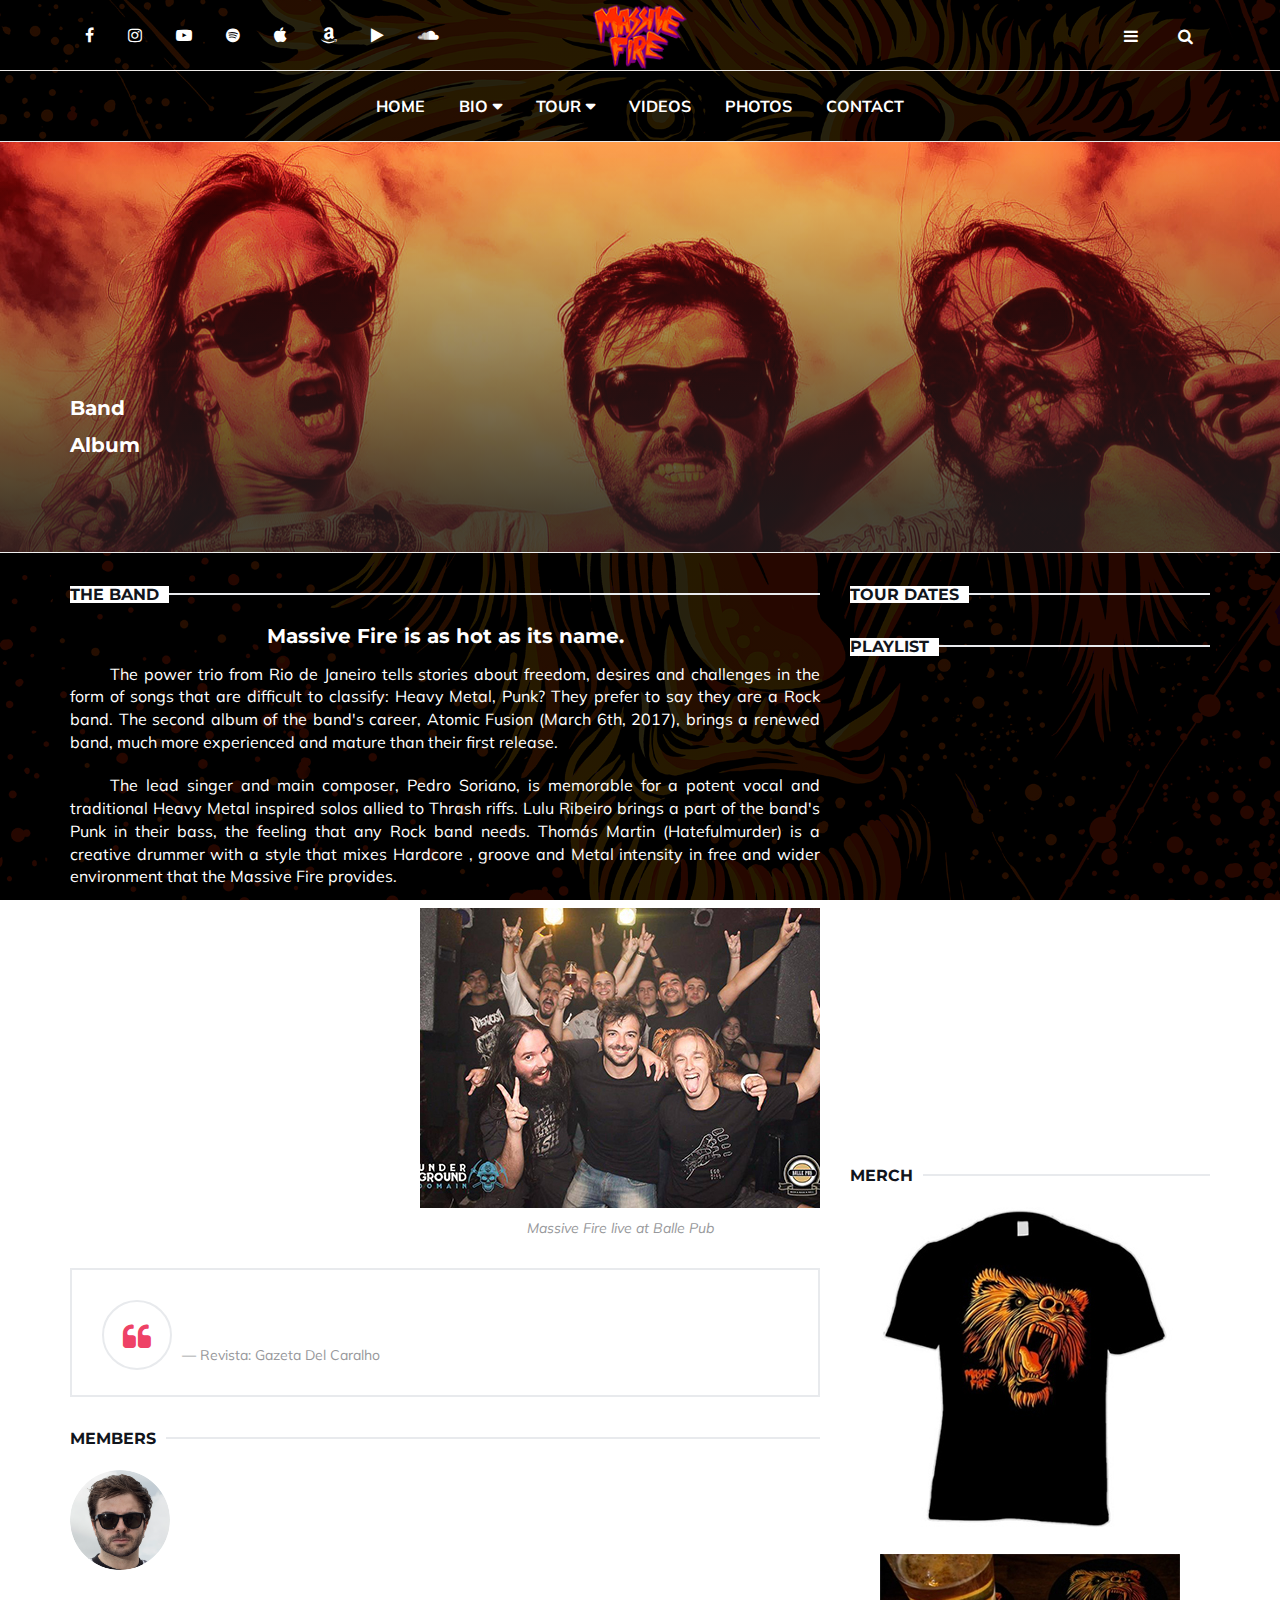
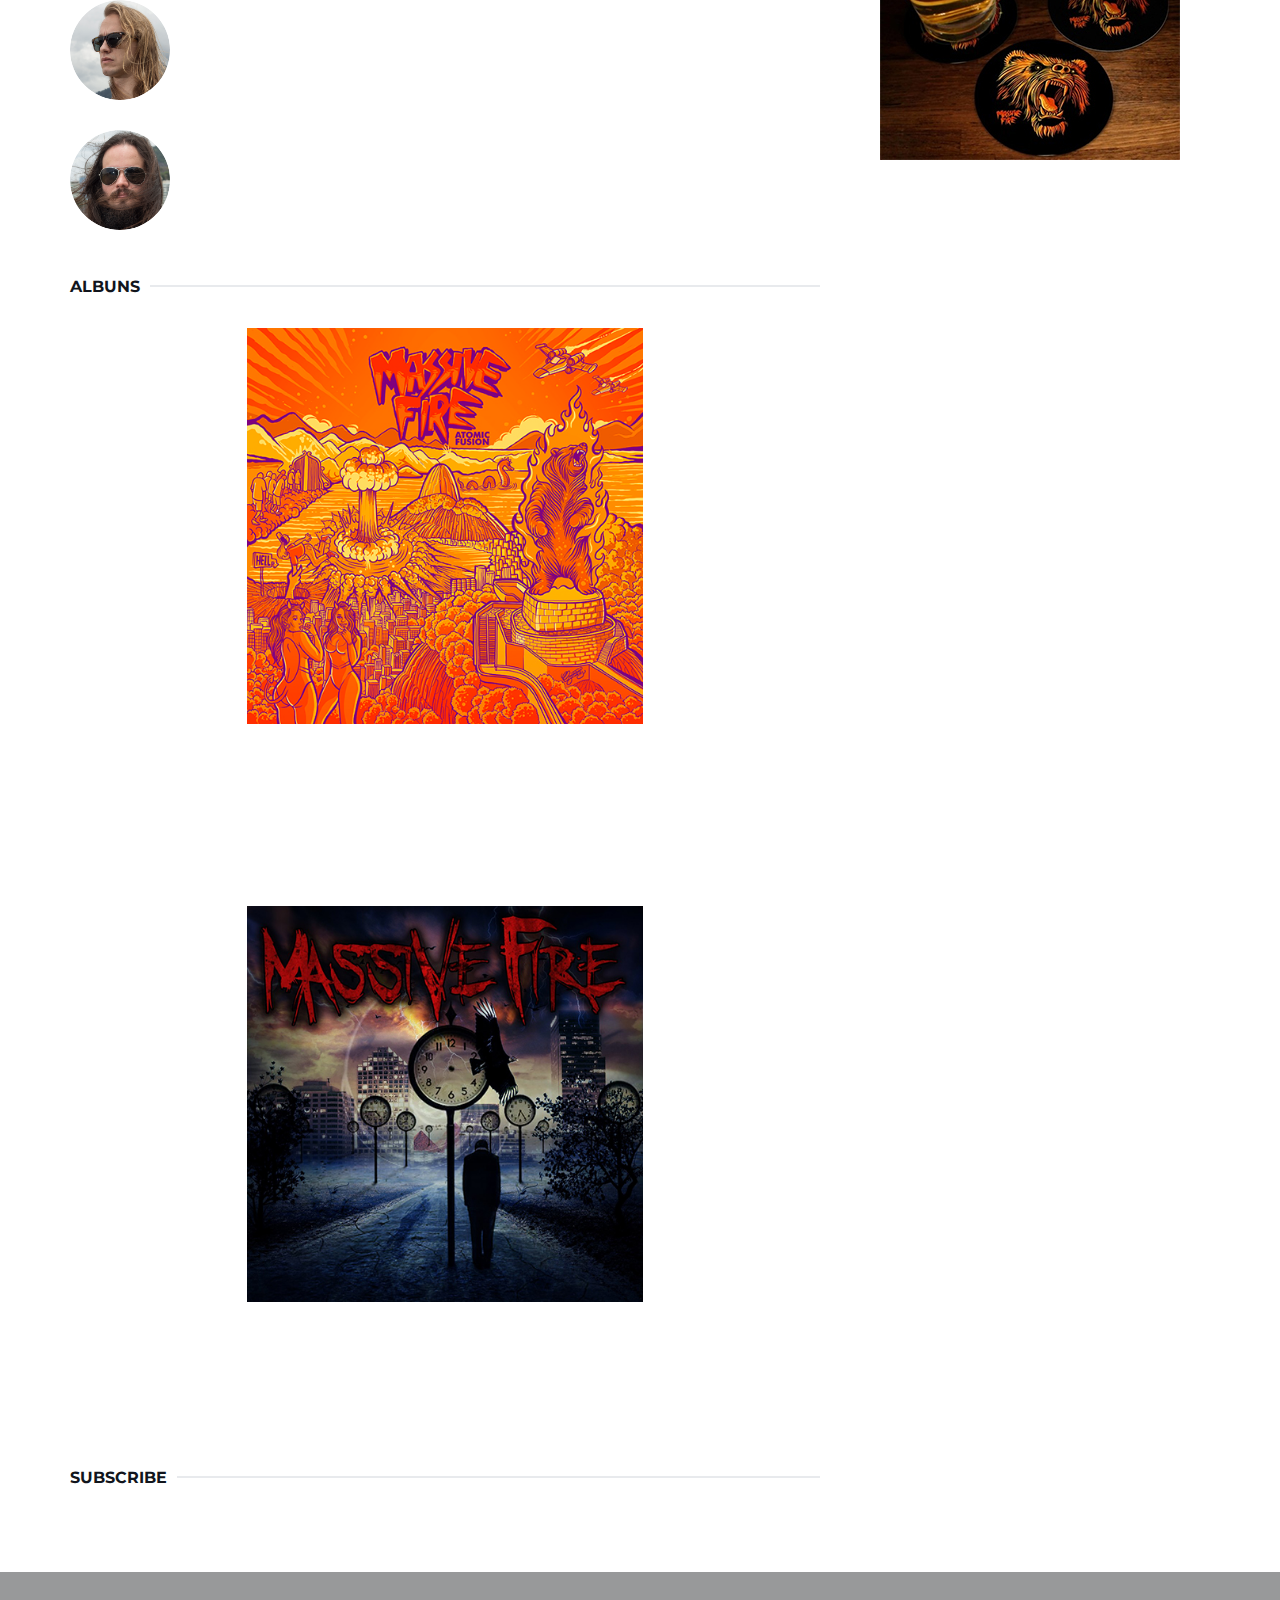
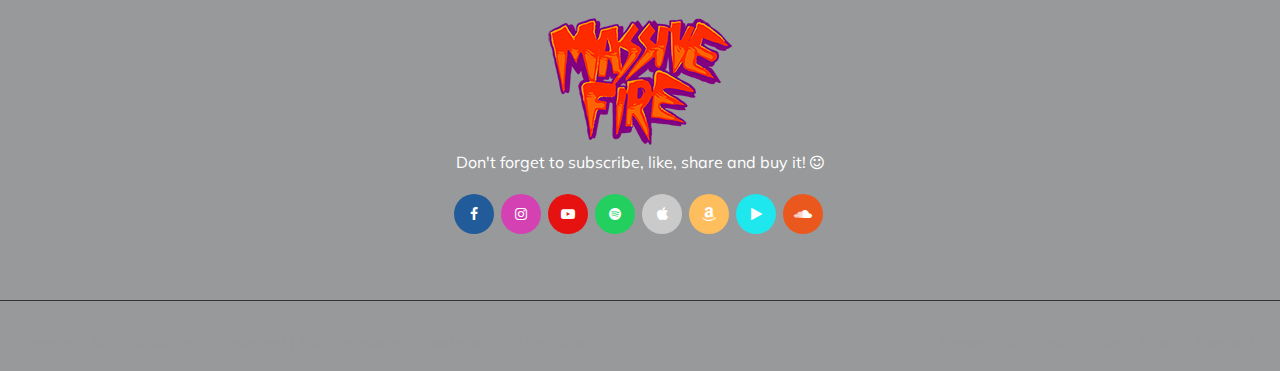
==== commit 2a5bf76b: "quase la" ====
--- a/blog-post.html
+++ b/blog-post.html
@@ -7,7 +7,8 @@
 	<meta name="viewport" content="width=device-width, initial-scale=1">
 	<!-- The above 3 meta tags *must* come first in the head; any other head content must come *after* these tags -->
 	
-	<title>Callie HTML Template</title>
+	<title>Massive Fire</title>
+	<link rel="shortcut icon" href="img/massivefav.png">
 	
 	<!-- Google font -->
 	<link href="https://fonts.googleapis.com/css?family=Montserrat:400,700%7CMuli:400,700" rel="stylesheet">
@@ -223,24 +224,17 @@
 								
 								<!-- Aside Nav -->
 								<div id="nav-aside">
-									<ul class="nav-aside-menu">
-										<li><a href="index.html">Home</a></li>
-										<li class="has-dropdown"><a>Categories</a>
-											<ul class="dropdown">
-												<li><a href="#">Lifestyle</a></li>
-												<li><a href="#">Fashion</a></li>
-												<li><a href="#">Technology</a></li>
-												<li><a href="#">Travel</a></li>
-												<li><a href="#">Health</a></li>
-											</ul>
-										</li>
-										<li><a href="about.html">About Us</a></li>
-										<li><a href="contact.html">Contacts</a></li>
-										<li><a href="#">Advertise</a></li>
-									</ul>
-									<button class="nav-close nav-aside-close"><span></span></button>
-								</div>
-								<!-- /Aside Nav -->
+										<ul class="nav-aside-menu">
+											<li><a href="index.html">Home</a></li>
+											<li><a href="blog-post.html">Bio</a></li>
+											<li><a href="tour.html">Tour</a></li>
+											<li><a href="videos.html">Videos</a></li>
+											<li><a href="photos.html">Photos</a></li>
+											<li><a href="contact.html">Contact</a></li>
+										</ul>
+										<button class="nav-close nav-aside-close"><span></span></button>
+									</div>
+									<!-- /Aside Nav -->
 							</div>
 							<!-- /NAV -->
 							
@@ -438,19 +432,19 @@
 											</center>					
 										</div>
 										<!-- /discofraph -->
-
-											<!-- Subscribe-->
+										
+										<!-- Subscribe-->
 										<div class="section-title">
-												<h2 class="title">Subscribe</h2>
-											</div>
-											<center>
-												<div class="g-ytsubscribe" data-channelid="UCtvdcnV_cjSh7MCOxr44TGw" data-layout="full" data-count="default"></div>
-											</center>
-											<br>
-											<center>
-												<div class="fb-like" data-href="https://www.facebook.com/massivefiremetal/" data-layout="standard" data-action="like" data-size="small" data-show-faces="true" data-share="true"></div>
-											</center>
-											<!-- /Subscribe-->
+											<h2 class="title">Subscribe</h2>
+										</div>
+										<center>
+											<div class="g-ytsubscribe" data-channelid="UCtvdcnV_cjSh7MCOxr44TGw" data-layout="full" data-count="default"></div>
+										</center>
+										<br>
+										<center>
+											<div class="fb-like" data-href="https://www.facebook.com/massivefiremetal/" data-layout="standard" data-action="like" data-size="small" data-show-faces="true" data-share="true"></div>
+										</center>
+										<!-- /Subscribe-->
 										
 									</div>
 									<div class="col-md-4">
@@ -536,14 +530,15 @@
 							<!-- /row -->
 							
 							<!-- row -->
-							<div class="footer-bottom ">
+							<div class="footer-bottom">
 								<div class="col-md-6 col-md-push-6">
 									<ul class="footer-nav">
 										<li><a href="index.html">Home</a></li>
-										<li><a href="about.html">About Us</a></li>
-										<li><a href="contact.html">Contacts</a></li>
-										<li><a href="#">Advertise</a></li>
-										<li><a href="#">Privacy</a></li>
+										<li><a href="blog-post.html">Bio</a></li>
+										<li><a href="tour.html">Tour</a></li>
+										<li><a href="videos.html">Video</a></li>
+										<li><a href="photos.html">Photo</a></li>
+										<li><a href="contact.html">Contact</a></li>
 									</ul>
 								</div>
 								<div class="col-md-6 col-md-pull-6">
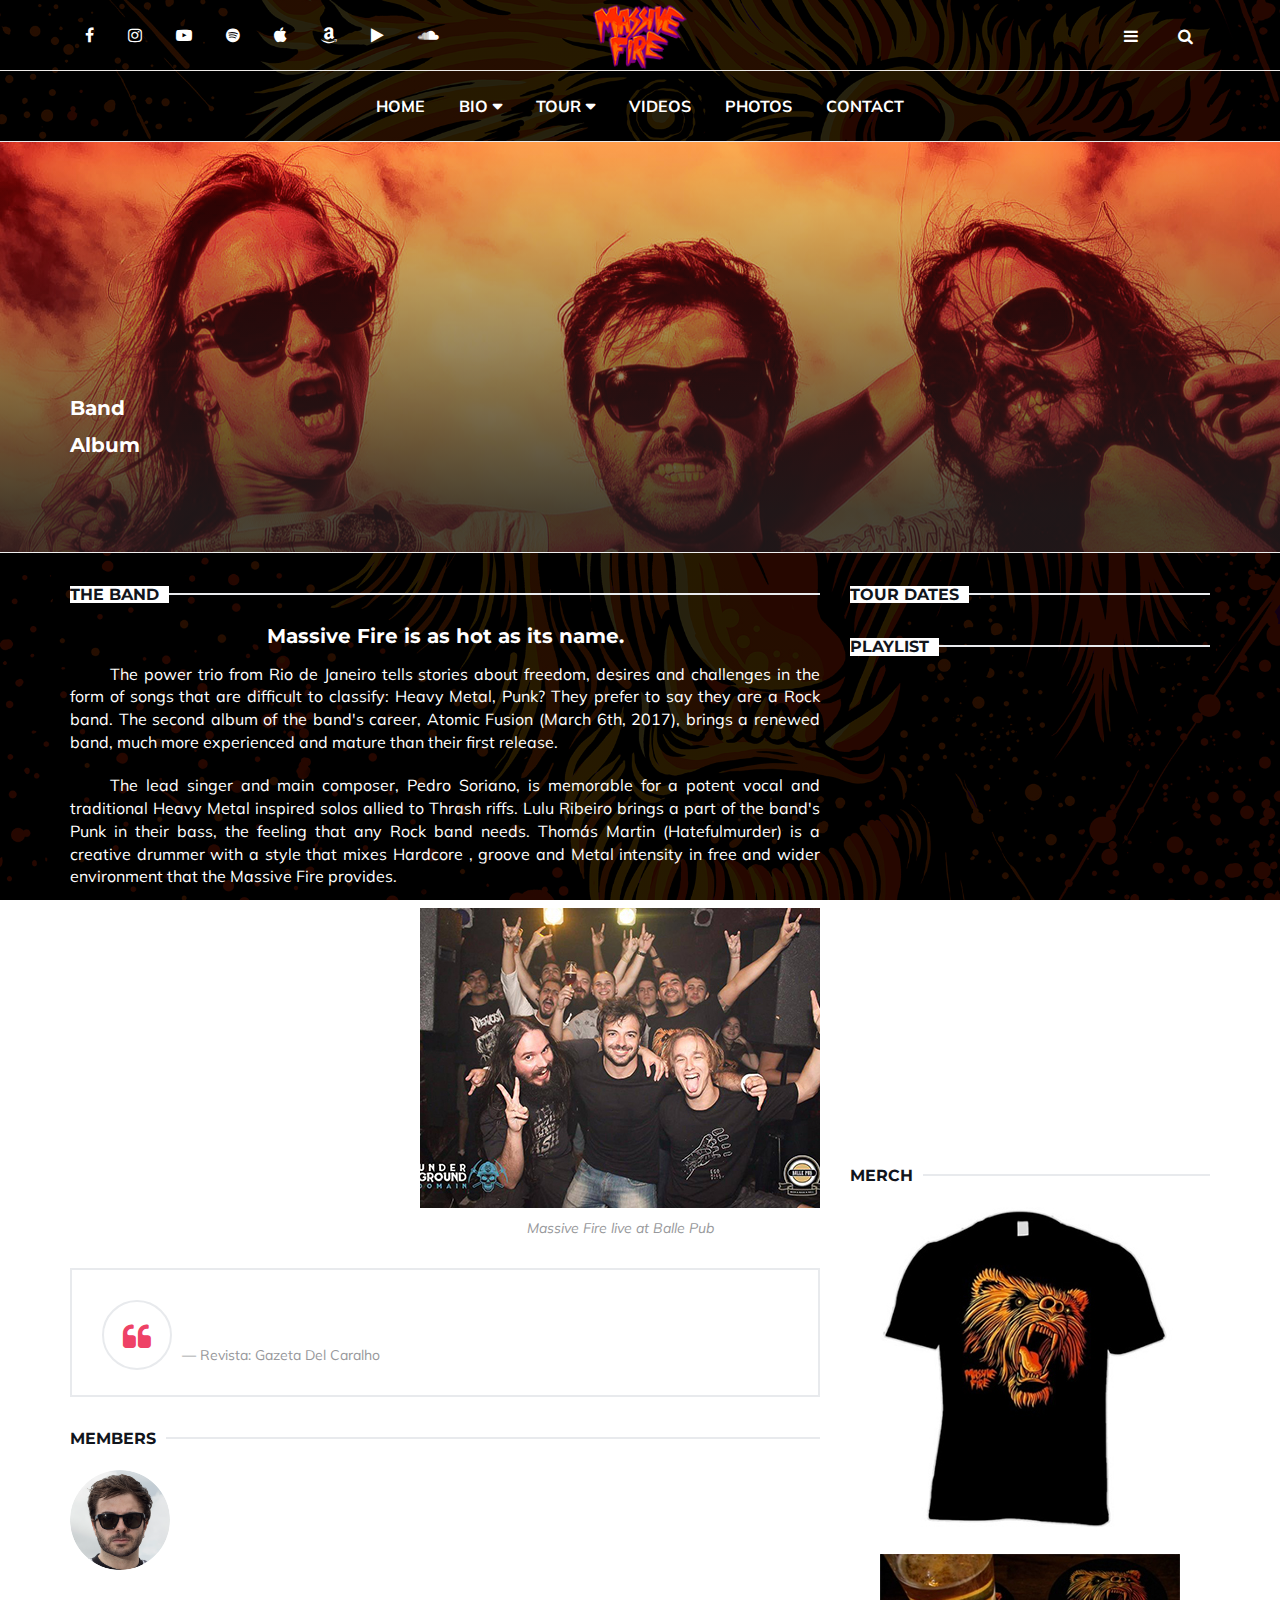
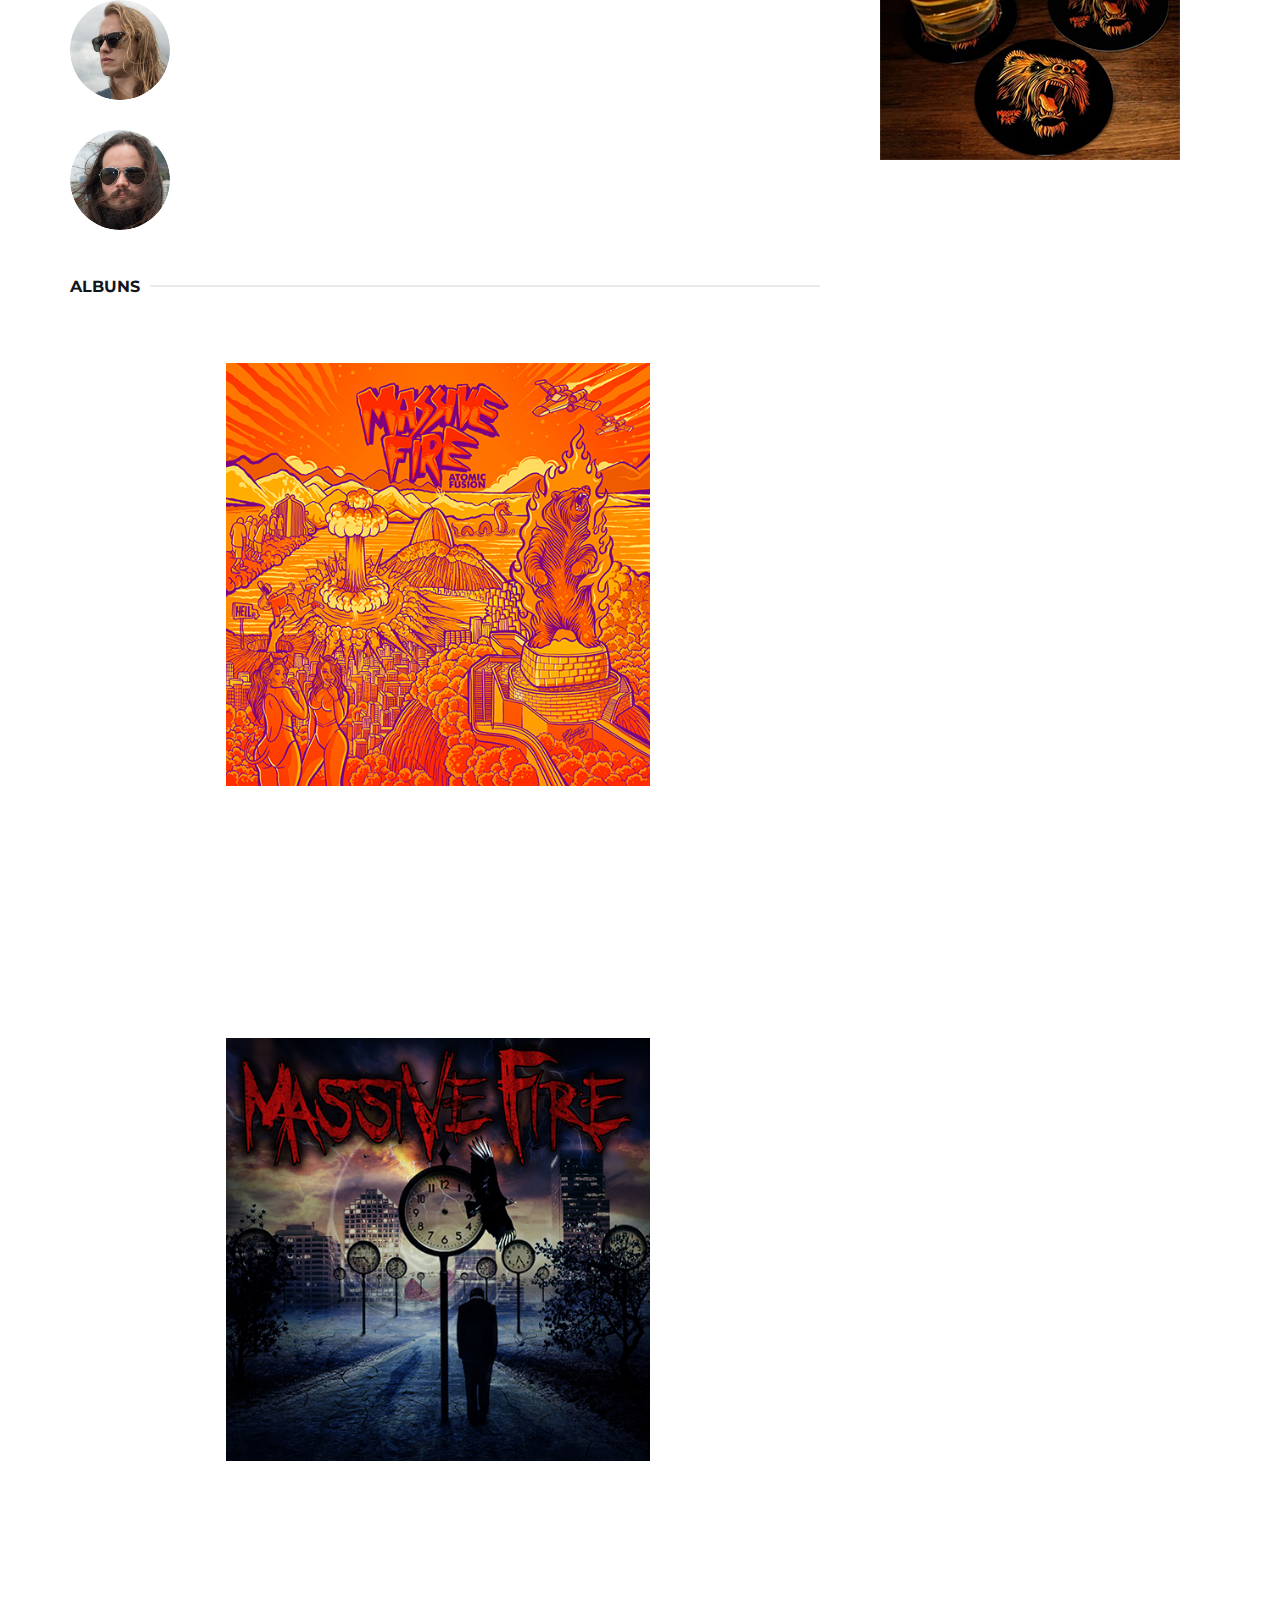
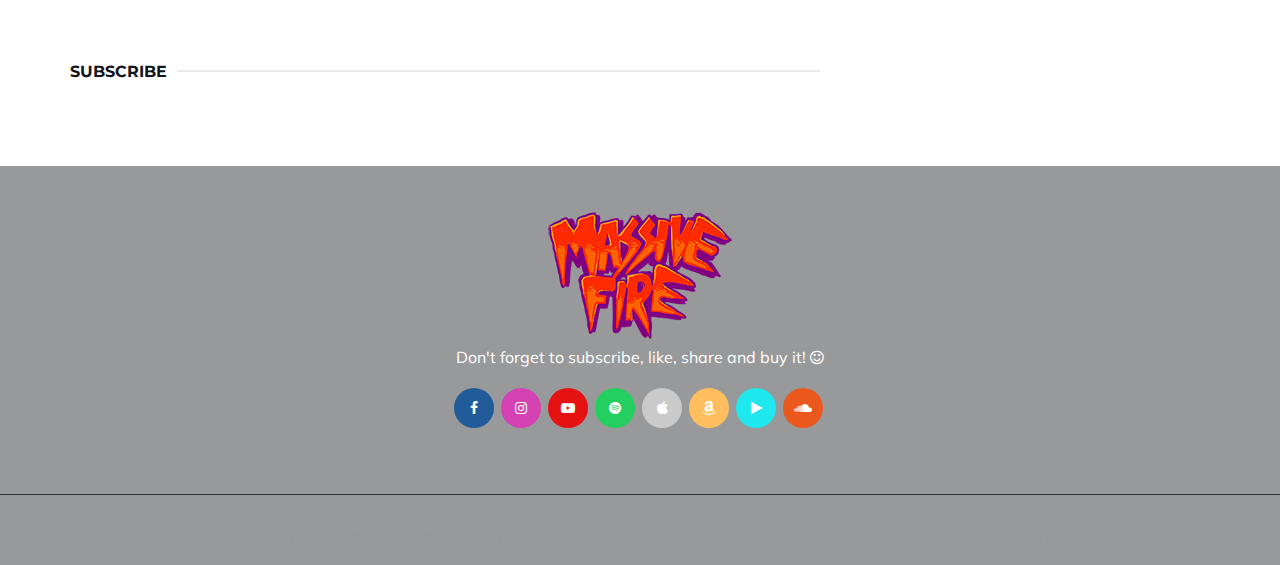
==== commit 5e133b5f: "quase quase" ====
--- a/blog-post.html
+++ b/blog-post.html
@@ -224,17 +224,17 @@
 								
 								<!-- Aside Nav -->
 								<div id="nav-aside">
-										<ul class="nav-aside-menu">
-											<li><a href="index.html">Home</a></li>
-											<li><a href="blog-post.html">Bio</a></li>
-											<li><a href="tour.html">Tour</a></li>
-											<li><a href="videos.html">Videos</a></li>
-											<li><a href="photos.html">Photos</a></li>
-											<li><a href="contact.html">Contact</a></li>
-										</ul>
-										<button class="nav-close nav-aside-close"><span></span></button>
-									</div>
-									<!-- /Aside Nav -->
+									<ul class="nav-aside-menu">
+										<li><a href="index.html">Home</a></li>
+										<li><a href="blog-post.html">Bio</a></li>
+										<li><a href="tour.html">Tour</a></li>
+										<li><a href="videos.html">Videos</a></li>
+										<li><a href="photos.html">Photos</a></li>
+										<li><a href="contact.html">Contact</a></li>
+									</ul>
+									<button class="nav-close nav-aside-close"><span></span></button>
+								</div>
+								<!-- /Aside Nav -->
 							</div>
 							<!-- /NAV -->
 							
@@ -358,29 +358,30 @@
 											<center>
 												<div class="albuncover">
 													<div>
-														
-														<ul class="nav-menu album">
-															<li class="has-dropdown">
-																<img src="img/bio_albuns/atomiccd.jpg" alt="Massive Fire - Atomic Fusion">
-																<div class="dropdown album">
-																	<div class="dropdown-body">
-																		<ul class="dropdown-list">
-																			<li><a href="https://open.spotify.com/track/4hcWj1VMmxgAxDpYGyywLj?si=ad3n5opZTDOkD7SKSA6xTA">1. Chapter II</a></li>
-																			<li><a href="https://open.spotify.com/track/26XTLYrD5187Q7chK3gKBu?si=UvxkR8rQRn6jhrF2yQNJaA">2. The Gates</a></li>
-																			<li><a href="https://open.spotify.com/track/3GavGHU9NclHiINU1J9l68?si=aJSXcEo7QOKHJbf8QW8LZA">3. Atomic Fusion</a></li>
-																			<li><a href="https://open.spotify.com/track/5PyiiWQgN2W0HBSJakPW4S?si=OszIOBehQNCgoTP8SO5zGA">4. The Land</a></li>
-																			<li><a href="https://open.spotify.com/track/2245yRTx1It8bhm0bghFs3?si=3EqkUYinRlWLC-mesikYBw">5. Two Paths</a></li>
-																			<li><a href="https://open.spotify.com/track/0VCpg8FgT6HYpivunRhVz8?si=BNioCqaOQ8qwwmVSVGKxGQ">6. The Remgore</a></li>
-																			<li><a href="https://open.spotify.com/track/3Axh2E0VYJytpekKYw63Ex?si=rgFMVtDsQi-jzcwlkRdEgA">7. Thy Wish</a></li>
-																			<li><a href="https://open.spotify.com/track/0JLsSzEhLjcRc7FGDsWwNK?si=ktrY2hBTRcOMm7A2cClCNA">8. Until We All Die Free</a></li>
-																			<li><a href="https://open.spotify.com/track/0J5u3evikiiLEgcBPNqjAt?si=8F7nlKt8Te6d5TtknNoHAQ">9. Limitless</a></li>
-																			<li><a href="https://open.spotify.com/track/3wB5ecjcswv3xE5OkIreYi?si=WGsilOF6Q8SmcwEOz8TNNQ">10. Times Ago</a></li>
-																			<li><a href="https://open.spotify.com/track/3w2dgANZkgnfeLfS1IPBdW?si=vs9pSlEuSyqmSqi7QTFgdA">11. March of Souls</a></li>
-																		</ul>
-																	</div>
-																</div>
-															</li>
-														</ul>
+														<div class="fancybox">
+															<ul class="nav-menu album">
+																<li class="has-dropdown">
+																	<a data-fancybox="gallery" href="img/bio_albuns/atomiccd_big.jpg" data-caption="Art: Cristiano Suarez"><img src="img/bio_albuns/atomiccd.jpg" id="album"></a>
+																	<div class="dropdown album">
+																		<div class="dropdown-body">
+																			<ul class="dropdown-list">
+																				<li><a href="https://open.spotify.com/track/4hcWj1VMmxgAxDpYGyywLj?si=ad3n5opZTDOkD7SKSA6xTA">1. Chapter II</a></li>
+																				<li><a href="https://open.spotify.com/track/26XTLYrD5187Q7chK3gKBu?si=UvxkR8rQRn6jhrF2yQNJaA">2. The Gates</a></li>
+																				<li><a href="https://open.spotify.com/track/3GavGHU9NclHiINU1J9l68?si=aJSXcEo7QOKHJbf8QW8LZA">3. Atomic Fusion</a></li>
+																				<li><a href="https://open.spotify.com/track/5PyiiWQgN2W0HBSJakPW4S?si=OszIOBehQNCgoTP8SO5zGA">4. The Land</a></li>
+																				<li><a href="https://open.spotify.com/track/2245yRTx1It8bhm0bghFs3?si=3EqkUYinRlWLC-mesikYBw">5. Two Paths</a></li>
+																				<li><a href="https://open.spotify.com/track/0VCpg8FgT6HYpivunRhVz8?si=BNioCqaOQ8qwwmVSVGKxGQ">6. The Remgore</a></li>
+																				<li><a href="https://open.spotify.com/track/3Axh2E0VYJytpekKYw63Ex?si=rgFMVtDsQi-jzcwlkRdEgA">7. Thy Wish</a></li>
+																				<li><a href="https://open.spotify.com/track/0JLsSzEhLjcRc7FGDsWwNK?si=ktrY2hBTRcOMm7A2cClCNA">8. Until We All Die Free</a></li>
+																				<li><a href="https://open.spotify.com/track/0J5u3evikiiLEgcBPNqjAt?si=8F7nlKt8Te6d5TtknNoHAQ">9. Limitless</a></li>
+																				<li><a href="https://open.spotify.com/track/3wB5ecjcswv3xE5OkIreYi?si=WGsilOF6Q8SmcwEOz8TNNQ">10. Times Ago</a></li>
+																				<li><a href="https://open.spotify.com/track/3w2dgANZkgnfeLfS1IPBdW?si=vs9pSlEuSyqmSqi7QTFgdA">11. March of Souls</a></li>
+																			</ul>
+																		</div>
+																	</div>
+																</li>
+															</ul>
+														</div>
 														<div class="titulobio">
 															<h1>Atomic Fusion</h1>
 															<h4>2017</h4>
@@ -394,188 +395,190 @@
 														</div>
 													</div>
 													<div>
-														<ul class="nav-menu album">
-															<li class="has-dropdown">
-																<img src="img/bio_albuns/massivemassivecd.jpg" id="massive2012" alt="Massive Fire - Massive Fire">
-																<div class="dropdown album">
-																	<div class="dropdown-body">
-																		<ul class="dropdown-list">
-																			<li><a href="https://open.spotify.com/track/5hdjRwHXPmT0FnE2FXb3gL?si=Q1s_csjvScW0DnHf-hGhTQ">1. Chapter I</a></li>
-																			<li><a href="https://open.spotify.com/track/49zGx0rkKkGDdqQZbPPntu?si=g-vBFmywScOOB9_2PaPA2A">2. The Thing Inside You</a></li>
-																			<li><a href="https://open.spotify.com/track/0RrlAdX6Q8pDWRhXtge1WC?si=Tvj3wP1yTWWsTMvU4giceg">3. Thy Wish</a></li>
-																			<li><a href="https://open.spotify.com/track/5TLgwWD3KsQAQpyFLwTAlB?si=U0yTle82TrKV5bFCDyyJ0Q">4. Rage</a></li>
-																			<li><a href="https://open.spotify.com/track/2eMyFXr6Ue6AZMwPjuyhWl?si=CiWV5f1CQeys8oWv_IMxmQ">5. Two Paths</a></li>
-																			<li><a href="https://open.spotify.com/track/37ihNRwB0iyTf88TfupZM4?si=vE6asXv6SrK7iTmw52r6fg">6. The Real McCoy</a></li>
-																			<li><a href="https://open.spotify.com/track/1gyIyAb1j7ewZHpEU6abKR?si=YAhNqIEqSmy6V31Pna9jdw">7. It Ends Tonight</a></li>
-																			<li><a href="https://open.spotify.com/track/6uXtwFM8Hn6dIKbV2vLSVF?si=p1b0POyrRTm0OcFL1KwtFQ">8. Quick as Death</a></li>
-																			<li><a href="https://open.spotify.com/track/7i1FSuQW7UwnBNSfHAXt2M?si=Sh_jPRn7RtyZPnYBdG75hA">9. Glorify</a></li>
-																			<li><a href="https://open.spotify.com/track/6MoeJESTugEU9CTFdlPbyn?si=VD2syWqYSVaWUfulY0rzyg">10. World of Insanity</a></li>
-																			<li><a href="https://open.spotify.com/track/3CDFAEhAVbZTy9aRpzpVQW?si=u3llAHfSQnSz2x6S2hb0sQ">11. Fading Flames</a></li>
-																		</ul>
-																	</div>
-																</div>
-															</li>
-														</ul>
-														<div class="titulobio">
-															<h1>Massive Fire</h1>
-															<h4>2012</h4>
-															<p></p>
-															<a href="https://www.youtube.com/massivefire"><i class="fa fa-youtube-play"></i></a>
-															<a href="https://open.spotify.com/album/0QXUUgUk3bHwwUAvbLLpZT?si=3xIa6S-iSLCtAunw1S_ZfA"><i class="fa fa-spotify"></i></a>
-															<a href="https://itunes.apple.com/us/album/massive-fire/583477605"><i class="fa fa fa-apple"></i></a>
-															<a href="https://www.amazon.com/Massive-Fire/dp/B00AGTY4IO/ref=sr_1_3?s=dmusic&ie=UTF8&qid=1532568591&sr=1-3-mp3-albums-bar-strip-0&keywords=Massive+Fire"><i class="fa fa fa-amazon"></i></a>
-															<a href="https://play.google.com/store/music/album/Massive_Fire_Massive_Fire?id=Btxjbs2yvd7tjkstfjt4mp4kp2m&hl=en"><i class="fa fa-play"></i></a>
-															
-														</div>
-													</div>
-												</div>
-											</center>					
-										</div>
-										<!-- /discofraph -->
-										
-										<!-- Subscribe-->
-										<div class="section-title">
-											<h2 class="title">Subscribe</h2>
-										</div>
-										<center>
-											<div class="g-ytsubscribe" data-channelid="UCtvdcnV_cjSh7MCOxr44TGw" data-layout="full" data-count="default"></div>
-										</center>
-										<br>
-										<center>
-											<div class="fb-like" data-href="https://www.facebook.com/massivefiremetal/" data-layout="standard" data-action="like" data-size="small" data-show-faces="true" data-share="true"></div>
-										</center>
-										<!-- /Subscribe-->
-										
-									</div>
-									<div class="col-md-4">
-										
-										<!-- social widget -->
-										<div class="aside-widget">
+														<div class="fancybox">
+															<ul class="nav-menu album">
+																<li class="has-dropdown">
+																	<a data-fancybox="gallery" href="img/bio_albuns/massivemassivecd_big.jpg" data-caption=""><img src="img/bio_albuns/massivemassivecd.jpg" id="album"></a>
+																	<div class="dropdown album">
+																		<div class="dropdown-body">
+																			<ul class="dropdown-list">
+																				<li><a href="https://open.spotify.com/track/5hdjRwHXPmT0FnE2FXb3gL?si=Q1s_csjvScW0DnHf-hGhTQ">1. Chapter I</a></li>
+																				<li><a href="https://open.spotify.com/track/49zGx0rkKkGDdqQZbPPntu?si=g-vBFmywScOOB9_2PaPA2A">2. The Thing Inside You</a></li>
+																				<li><a href="https://open.spotify.com/track/0RrlAdX6Q8pDWRhXtge1WC?si=Tvj3wP1yTWWsTMvU4giceg">3. Thy Wish</a></li>
+																				<li><a href="https://open.spotify.com/track/5TLgwWD3KsQAQpyFLwTAlB?si=U0yTle82TrKV5bFCDyyJ0Q">4. Rage</a></li>
+																				<li><a href="https://open.spotify.com/track/2eMyFXr6Ue6AZMwPjuyhWl?si=CiWV5f1CQeys8oWv_IMxmQ">5. Two Paths</a></li>
+																				<li><a href="https://open.spotify.com/track/37ihNRwB0iyTf88TfupZM4?si=vE6asXv6SrK7iTmw52r6fg">6. The Real McCoy</a></li>
+																				<li><a href="https://open.spotify.com/track/1gyIyAb1j7ewZHpEU6abKR?si=YAhNqIEqSmy6V31Pna9jdw">7. It Ends Tonight</a></li>
+																				<li><a href="https://open.spotify.com/track/6uXtwFM8Hn6dIKbV2vLSVF?si=p1b0POyrRTm0OcFL1KwtFQ">8. Quick as Death</a></li>
+																				<li><a href="https://open.spotify.com/track/7i1FSuQW7UwnBNSfHAXt2M?si=Sh_jPRn7RtyZPnYBdG75hA">9. Glorify</a></li>
+																				<li><a href="https://open.spotify.com/track/6MoeJESTugEU9CTFdlPbyn?si=VD2syWqYSVaWUfulY0rzyg">10. World of Insanity</a></li>
+																				<li><a href="https://open.spotify.com/track/3CDFAEhAVbZTy9aRpzpVQW?si=u3llAHfSQnSz2x6S2hb0sQ">11. Fading Flames</a></li>
+																			</ul>
+																		</div>
+																	</div>
+																</li>
+															</ul>
+															</div>
+															<div class="titulobio">
+																<h1>Massive Fire</h1>
+																<h4>2012</h4>
+																<p></p>
+																<a href="https://www.youtube.com/massivefire"><i class="fa fa-youtube-play"></i></a>
+																<a href="https://open.spotify.com/album/0QXUUgUk3bHwwUAvbLLpZT?si=3xIa6S-iSLCtAunw1S_ZfA"><i class="fa fa-spotify"></i></a>
+																<a href="https://itunes.apple.com/us/album/massive-fire/583477605"><i class="fa fa fa-apple"></i></a>
+																<a href="https://www.amazon.com/Massive-Fire/dp/B00AGTY4IO/ref=sr_1_3?s=dmusic&ie=UTF8&qid=1532568591&sr=1-3-mp3-albums-bar-strip-0&keywords=Massive+Fire"><i class="fa fa fa-amazon"></i></a>
+																<a href="https://play.google.com/store/music/album/Massive_Fire_Massive_Fire?id=Btxjbs2yvd7tjkstfjt4mp4kp2m&hl=en"><i class="fa fa-play"></i></a>
+																
+															</div>
+														</div>
+													</div>
+												</center>					
+											</div>
+											<!-- /discofraph -->
+											
+											<!-- Subscribe-->
 											<div class="section-title">
-												<h2 class="title">Tour Dates</h2>
-											</div>
-											<div class="social-widget">
-												<script charset="utf-8" src="https://widget.bandsintown.com/main.min.js"></script><a class="bit-widget-initializer" data-artist-name="Massive Fire" data-display-local-dates="false" data-display-past-dates="true" data-auto-style="false" data-text-color="#FFFFFF" data-link-color="#2F95DE" data-popup-background-color="rgba(0,0,0,0)" data-background-color="rgba(0,0,0,0)" data-display-limit="15" data-link-text-color="#FFFFFF"></a>
-											</div>
-										</div>
-										<!-- /social widget -->
-										
-										<!-- category widget -->
-										<div class="aside-widget">
-											<div class="section-title">
-												<h2 class="title">Playlist</h2>
-											</div>
-											<div class="category-widget">
+												<h2 class="title">Subscribe</h2>
+											</div>
+											<center>
+												<div class="g-ytsubscribe" data-channelid="UCtvdcnV_cjSh7MCOxr44TGw" data-layout="full" data-count="default"></div>
+											</center>
+											<br>
+											<center>
+												<div class="fb-like" data-href="https://www.facebook.com/massivefiremetal/" data-layout="standard" data-action="like" data-size="small" data-show-faces="true" data-share="true"></div>
+											</center>
+											<!-- /Subscribe-->
+											
+										</div>
+										<div class="col-md-4">
+											
+											<!-- social widget -->
+											<div class="aside-widget">
+												<div class="section-title">
+													<h2 class="title">Tour Dates</h2>
+												</div>
+												<div class="social-widget">
+													<script charset="utf-8" src="https://widget.bandsintown.com/main.min.js"></script><a class="bit-widget-initializer" data-artist-name="Massive Fire" data-display-local-dates="false" data-display-past-dates="true" data-auto-style="false" data-text-color="#FFFFFF" data-link-color="#2F95DE" data-popup-background-color="rgba(0,0,0,0)" data-background-color="rgba(0,0,0,0)" data-display-limit="15" data-link-text-color="#FFFFFF"></a>
+												</div>
+											</div>
+											<!-- /social widget -->
+											
+											<!-- category widget -->
+											<div class="aside-widget">
+												<div class="section-title">
+													<h2 class="title">Playlist</h2>
+												</div>
+												<div class="category-widget">
+													<center>
+														<iframe width="100%" height="450" scrolling="no" frameborder="no" allow="autoplay" src="https://w.soundcloud.com/player/?url=https%3A//api.soundcloud.com/users/293491786&color=%23ff5500&auto_play=false&hide_related=false&show_comments=true&show_user=true&show_reposts=false&show_teaser=true"></iframe>
+													</center>
+												</div>
+											</div>
+											<!-- /category widget -->
+											
+											<!-- newsletter widget -->
+											<div class="aside-widget">
+												<div class="section-title">
+													<h2 class="title">Merch</h2>
+												</div>
 												<center>
-													<iframe width="100%" height="450" scrolling="no" frameborder="no" allow="autoplay" src="https://w.soundcloud.com/player/?url=https%3A//api.soundcloud.com/users/293491786&color=%23ff5500&auto_play=false&hide_related=false&show_comments=true&show_user=true&show_reposts=false&show_teaser=true"></iframe>
+													<div>
+														<a href="https://znstore.com.br/search/?q=massive+fire"><img src="img/camisamerch.jpg" alt="Camisa Merch"></a>
+													</div>
+													<br>
+													<div>
+														<a href="https://znstore.com.br/search/?q=massive+fire"><img src="img/copomerch.jpg" alt="Camisa Merch"></a>
+													</div>
 												</center>
 											</div>
-										</div>
-										<!-- /category widget -->
-										
-										<!-- newsletter widget -->
-										<div class="aside-widget">
-											<div class="section-title">
-												<h2 class="title">Merch</h2>
-											</div>
-											<center>
-												<div>
-													<a href="https://znstore.com.br/search/?q=massive+fire"><img src="img/camisamerch.jpg" alt="Camisa Merch"></a>
-												</div>
-												<br>
-												<div>
-													<a href="https://znstore.com.br/search/?q=massive+fire"><img src="img/copomerch.jpg" alt="Camisa Merch"></a>
-												</div>
-											</center>
-										</div>
-										<!-- /newsletter widget -->
-										
+											<!-- /newsletter widget -->
+											
+										</div>
+									</div>
+									<!-- /row -->
+								</div>
+								<!-- /container -->
+							</div>
+							<!-- /SECTION -->
+							
+							<!-- FOOTER -->
+							<footer id="footer">
+								<!-- container -->
+								<div class="container">
+									<!-- row -->
+									<div class="row">
+										<div class="">
+											<div class="footer-widget">
+												<center>
+													<div class="footer-logo">
+														<a href="#topo" class="logo js-scroll-trigger"><img src="img/massivefooter.png" alt=""></a>
+													</div>
+													<p>Don't forget to subscribe, like, share and buy it! <i class="fa fa-smile-o"></i></p>
+													<ul class="contact-social">
+														<li><a href="https://www.facebook.com/massivefiremetal/" class="social-facebook"><i class="fa fa-facebook"></i></a></li>
+														<li><a href="https://www.instagram.com/massivefire/" class="social-instagram"><i class="fa fa-instagram"></i></a></li>
+														<li><a href="https://www.youtube.com/massivefire" class="social-youtube"><i class="fa fa-youtube-play"></i></a></li>
+														<li><a href="https://open.spotify.com/artist/65uK1OTAfFoSD2YlTylUzs?si=d4fjSWeoSRK9kQmdYDLm6A" class="social-spotify"><i class="fa fa-spotify"></i></a></li>
+														<li><a href="https://itunes.apple.com/us/album/atomic-fusion/1204300583" class="social-apple"><i class="fa fa-apple"></i></a></li>
+														<li><a href="https://www.amazon.com/Atomic-Fusion-Explicit-Massive-Fire/dp/B06WVL4S27/ref=cm_sw_em_r_dp_dz_U_224vBb1S60M4Y_tt" class="social-amazon"><i class="fa fa-amazon"></i></a></li>
+														<li><a href="https://play.google.com/store/music/album/Massive_Fire_Atomic_Fusion?id=Bcswjsj6ckofbfxpeb4ngoibm4m&hl=en" class="social-googleplay"><i class="fa fa-play"></i></a></li>
+														<li><a href="https://soundcloud.com/massivefire" class="social-soundcloud"><i class="fa fa-soundcloud"></i></a></li>
+													</ul>
+												</center>	
+											</div>
+										</div>
+									</div>
+								</div>
+								
+								<!-- /row -->
+								
+								<!-- row -->
+								<div class="footer-bottom">
+									<div class="col-md-6 col-md-push-6">
+										<ul class="footer-nav">
+											<li><a href="index.html">Home</a></li>
+											<li><a href="blog-post.html">Bio</a></li>
+											<li><a href="tour.html">Tour</a></li>
+											<li><a href="videos.html">Video</a></li>
+											<li><a href="photos.html">Photo</a></li>
+											<li><a href="contact.html">Contact</a></li>
+										</ul>
+									</div>
+									<div class="col-md-6 col-md-pull-6">
+										<div class="footer-copyright">
+											<!-- Link back to Colorlib can't be removed. Template is licensed under CC BY 3.0. -->
+											Copyright &copy;<script>document.write(new Date().getFullYear());</script> All rights reserved | This template is made with <i class="fa fa-heart-o" aria-hidden="true"></i> by <a href="https://colorlib.com" target="_blank">Colorlib</a>
+											<!-- Link back to Colorlib can't be removed. Template is licensed under CC BY 3.0. -->
+										</div>
 									</div>
 								</div>
 								<!-- /row -->
 							</div>
 							<!-- /container -->
-						</div>
-						<!-- /SECTION -->
+						</footer>
+						<!-- /FOOTER -->
 						
-						<!-- FOOTER -->
-						<footer id="footer">
-							<!-- container -->
-							<div class="container">
-								<!-- row -->
-								<div class="row">
-									<div class="">
-										<div class="footer-widget">
-											<center>
-												<div class="footer-logo">
-													<a href="#topo" class="logo js-scroll-trigger"><img src="img/massivefooter.png" alt=""></a>
-												</div>
-												<p>Don't forget to subscribe, like, share and buy it! <i class="fa fa-smile-o"></i></p>
-												<ul class="contact-social">
-													<li><a href="https://www.facebook.com/massivefiremetal/" class="social-facebook"><i class="fa fa-facebook"></i></a></li>
-													<li><a href="https://www.instagram.com/massivefire/" class="social-instagram"><i class="fa fa-instagram"></i></a></li>
-													<li><a href="https://www.youtube.com/massivefire" class="social-youtube"><i class="fa fa-youtube-play"></i></a></li>
-													<li><a href="https://open.spotify.com/artist/65uK1OTAfFoSD2YlTylUzs?si=d4fjSWeoSRK9kQmdYDLm6A" class="social-spotify"><i class="fa fa-spotify"></i></a></li>
-													<li><a href="https://itunes.apple.com/us/album/atomic-fusion/1204300583" class="social-apple"><i class="fa fa-apple"></i></a></li>
-													<li><a href="https://www.amazon.com/Atomic-Fusion-Explicit-Massive-Fire/dp/B06WVL4S27/ref=cm_sw_em_r_dp_dz_U_224vBb1S60M4Y_tt" class="social-amazon"><i class="fa fa-amazon"></i></a></li>
-													<li><a href="https://play.google.com/store/music/album/Massive_Fire_Atomic_Fusion?id=Bcswjsj6ckofbfxpeb4ngoibm4m&hl=en" class="social-googleplay"><i class="fa fa-play"></i></a></li>
-													<li><a href="https://soundcloud.com/massivefire" class="social-soundcloud"><i class="fa fa-soundcloud"></i></a></li>
-												</ul>
-											</center>	
-										</div>
-									</div>
-								</div>
-							</div>
-							
-							<!-- /row -->
-							
-							<!-- row -->
-							<div class="footer-bottom">
-								<div class="col-md-6 col-md-push-6">
-									<ul class="footer-nav">
-										<li><a href="index.html">Home</a></li>
-										<li><a href="blog-post.html">Bio</a></li>
-										<li><a href="tour.html">Tour</a></li>
-										<li><a href="videos.html">Video</a></li>
-										<li><a href="photos.html">Photo</a></li>
-										<li><a href="contact.html">Contact</a></li>
-									</ul>
-								</div>
-								<div class="col-md-6 col-md-pull-6">
-									<div class="footer-copyright">
-										<!-- Link back to Colorlib can't be removed. Template is licensed under CC BY 3.0. -->
-										Copyright &copy;<script>document.write(new Date().getFullYear());</script> All rights reserved | This template is made with <i class="fa fa-heart-o" aria-hidden="true"></i> by <a href="https://colorlib.com" target="_blank">Colorlib</a>
-										<!-- Link back to Colorlib can't be removed. Template is licensed under CC BY 3.0. -->
-									</div>
-								</div>
-							</div>
-							<!-- /row -->
-						</div>
-						<!-- /container -->
-					</footer>
-					<!-- /FOOTER -->
+						<!-- jQuery Plugins -->
+						<script src="js/jquery.min.js"></script>
+						<script src="js/bootstrap.min.js"></script>
+						<script src="js/jquery.stellar.min.js"></script>
+						<script src="js/main.js"></script>
+						<script src="js/jquery.fancybox.min.js"></script>
+						<script src="js/script.js"></script>
+						<script src="vendor/js/creative.min.js"></script>
+						<script src="vendor/js/jquery.easing.min.js"></script>
+						<script src="https://apis.google.com/js/platform.js"></script>
+						
+						<div id="fb-root"></div>
+						<script>(function(d, s, id) {
+							var js, fjs = d.getElementsByTagName(s)[0];
+							if (d.getElementById(id)) return;
+							js = d.createElement(s); js.id = id;
+							js.src = 'https://connect.facebook.net/pt_BR/sdk.js#xfbml=1&version=v3.0&appId=226529977981946&autoLogAppEvents=1';
+							fjs.parentNode.insertBefore(js, fjs);
+						}(document, 'script', 'facebook-jssdk'));</script>
+						
+					</body>
 					
-					<!-- jQuery Plugins -->
-					<script src="js/jquery.min.js"></script>
-					<script src="js/bootstrap.min.js"></script>
-					<script src="js/jquery.stellar.min.js"></script>
-					<script src="js/main.js"></script>
-					<script src="js/jquery.fancybox.min.js"></script>
-					<script src="js/script.js"></script>
-					<script src="vendor/js/creative.min.js"></script>
-					<script src="vendor/js/jquery.easing.min.js"></script>
-					<script src="https://apis.google.com/js/platform.js"></script>
-					
-					<div id="fb-root"></div>
-					<script>(function(d, s, id) {
-						var js, fjs = d.getElementsByTagName(s)[0];
-						if (d.getElementById(id)) return;
-						js = d.createElement(s); js.id = id;
-						js.src = 'https://connect.facebook.net/pt_BR/sdk.js#xfbml=1&version=v3.0&appId=226529977981946&autoLogAppEvents=1';
-						fjs.parentNode.insertBefore(js, fjs);
-					}(document, 'script', 'facebook-jssdk'));</script>
-					
-				</body>
-				
-				</html>
-				+					</html>
+					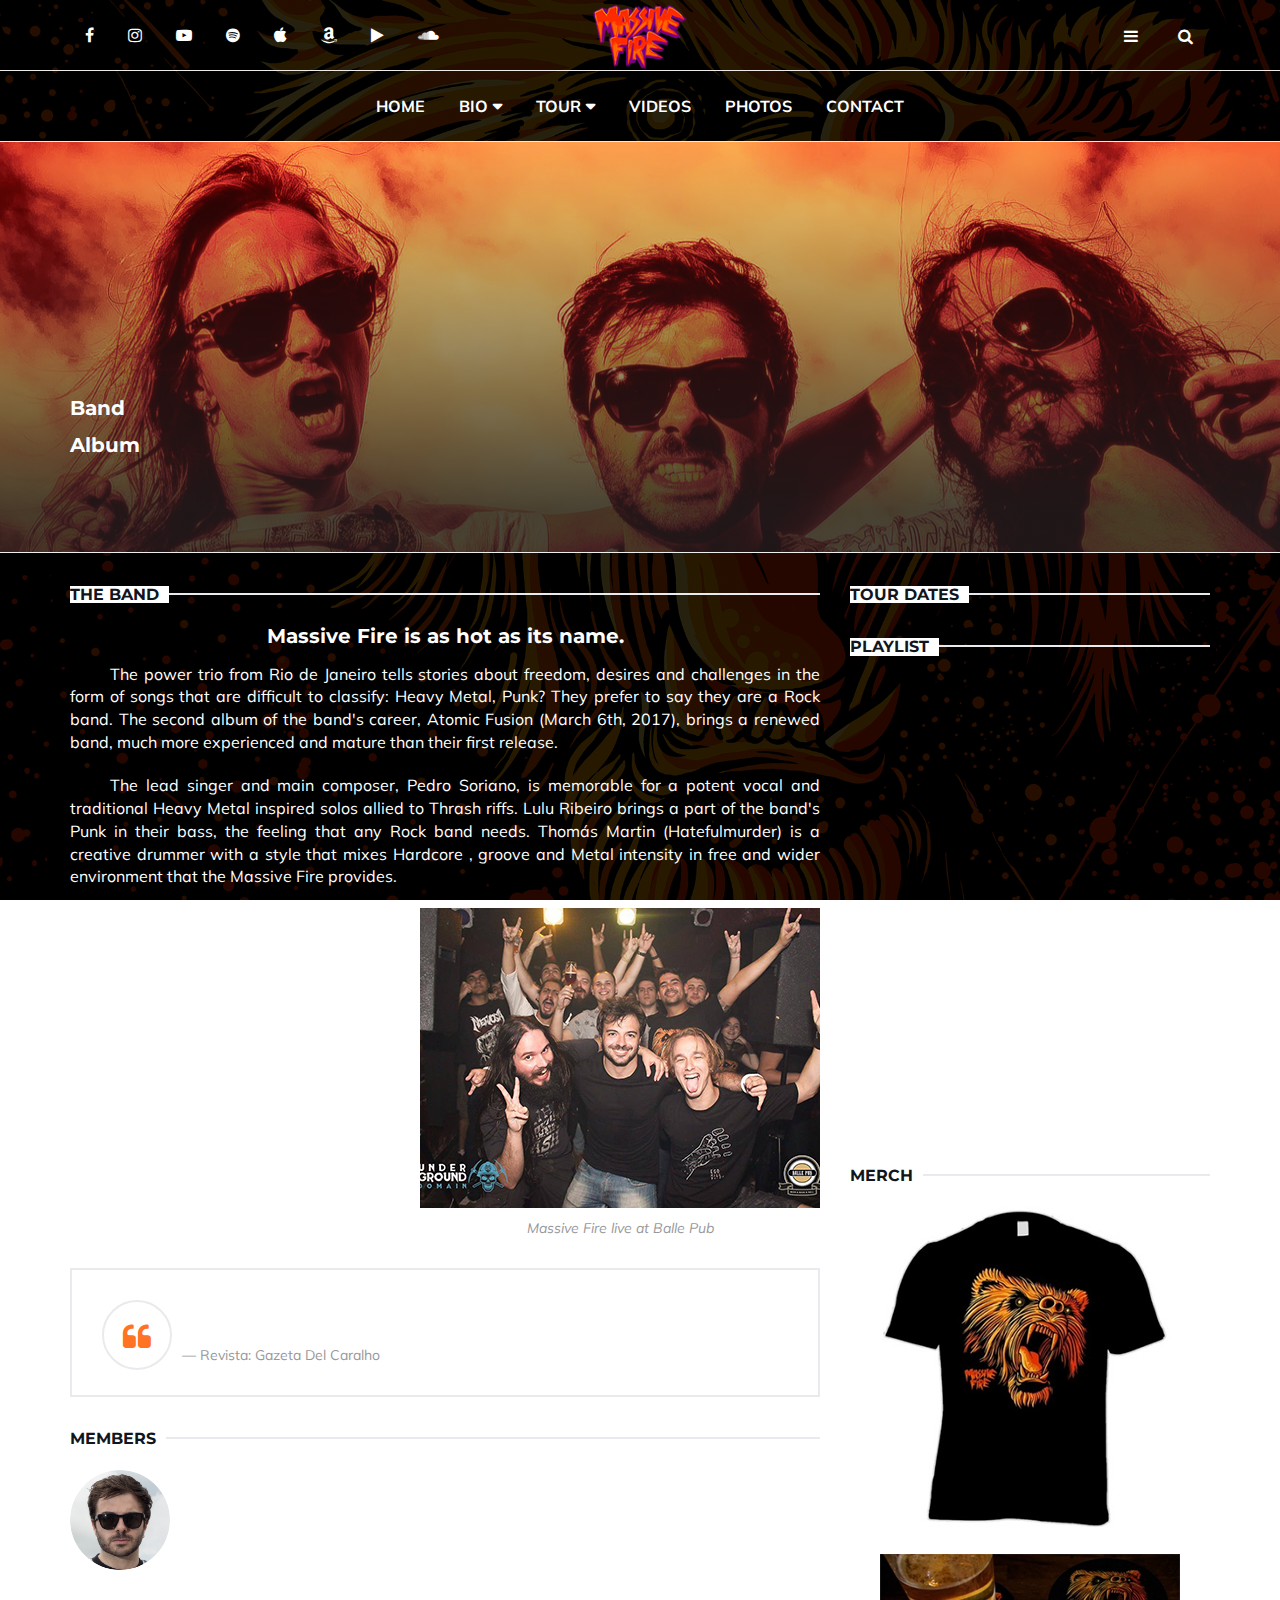
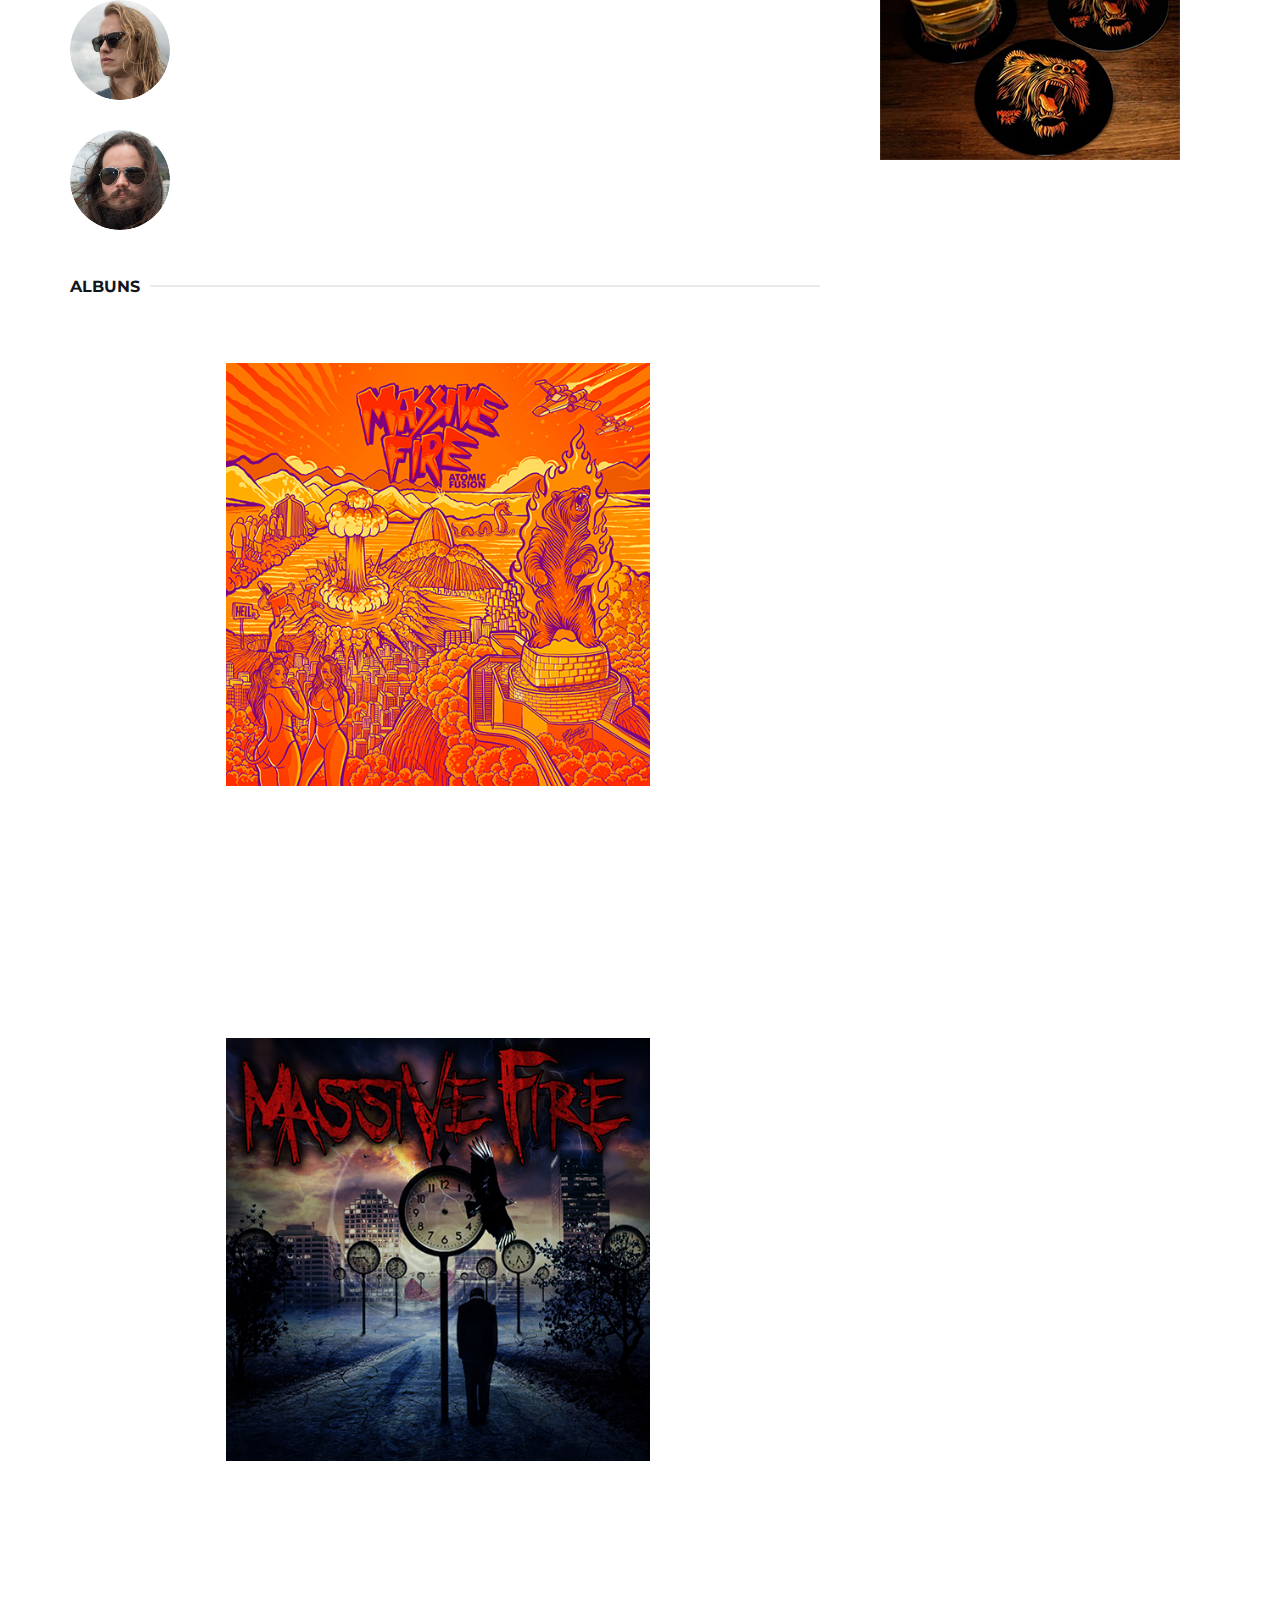
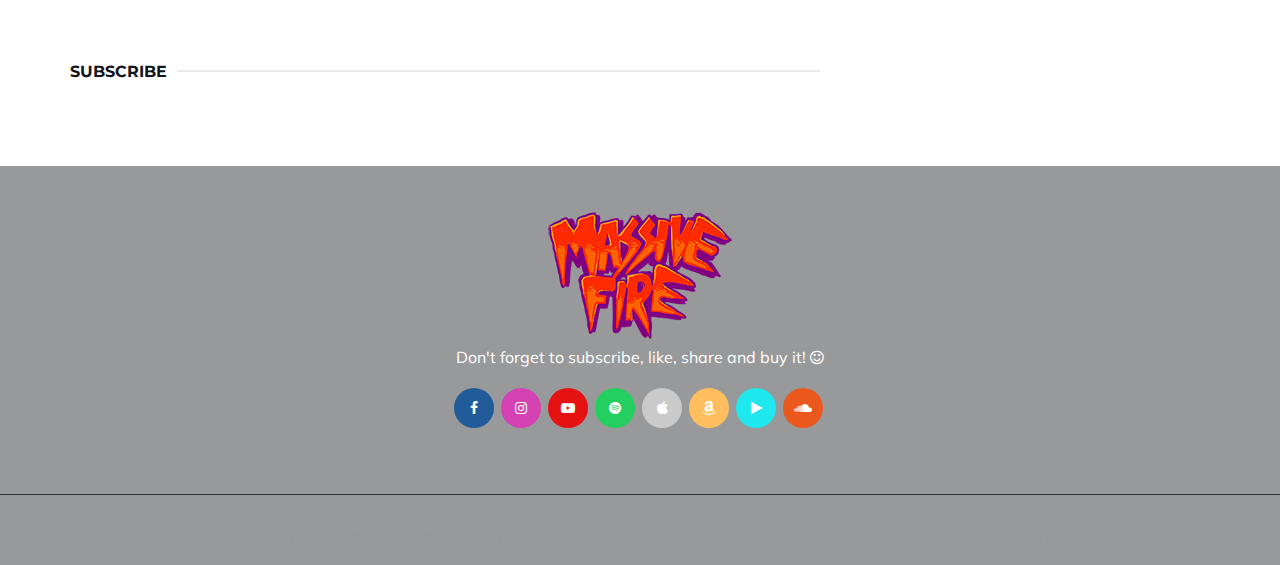
==== commit 415fc1a3: "mais coisas" ====
--- a/blog-post.html
+++ b/blog-post.html
@@ -57,7 +57,7 @@
 						
 						<!-- logo -->
 						<div class="nav-logo">
-							<a href="index.html" class="logo"><img src="img/massivetitle.png" id="topo" alt=""></a>
+							<a href="index.html" class="logo"><img src="img/massivetitle.png" id="topo" alt="Massive Fire Title"></a>
 						</div>
 						<!-- /logo -->
 						
@@ -103,7 +103,7 @@
 														<!-- post -->
 														<div class="col-md-4">
 															<div class="post post-sm">
-																<a class="post-img js-scroll-trigger" href="#pedro"><img src="img/bio_albuns/pedropost.jpg" alt=""></a>
+																<a class="post-img js-scroll-trigger" href="#pedro"><img src="img/bio_albuns/pedropost.jpg" alt="Pedro Soriano Massive Fire"></a>
 																<div class="post-body">
 																	<div class="post-category">
 																		<a href="#pedro" class="js-scroll-trigger">Guitar / Vocal</a>
@@ -121,7 +121,7 @@
 														<!-- post -->
 														<div class="col-md-4">
 															<div class="post post-sm">
-																<a class="post-img js-scroll-trigger" href="#pedro"><img src="img/bio_albuns/lulupost.jpg" alt=""></a>
+																<a class="post-img js-scroll-trigger" href="#pedro"><img src="img/bio_albuns/lulupost.jpg" alt="Lulu Ribeiro Massive Fire"></a>
 																<div class="post-body">
 																	<div class="post-category">
 																		<a href="#pedro" class="js-scroll-trigger">Bass / Backing Vocal</a>
@@ -139,7 +139,7 @@
 														<!-- post -->
 														<div class="col-md-4">
 															<div class="post post-sm">
-																<a class="post-img js-scroll-trigger" href="#pedro"><img src="img/bio_albuns/thomaspost.jpg" alt=""></a>
+																<a class="post-img js-scroll-trigger" href="#pedro"><img src="img/bio_albuns/thomaspost.jpg" alt="Thomás Martin Massive Fire"></a>
 																<div class="post-body">
 																	<div class="post-category">
 																		<a href="#pedro" class="js-scroll-trigger">Drums</a>
@@ -163,7 +163,7 @@
 														<!-- post -->
 														<div class="col-md-4">
 															<div class="post post-sm">
-																<a class="post-img js-scroll-trigger" href="#albuns"><img src="img/bio_albuns/atomiccd.jpg" alt=""></a>
+																<a class="post-img js-scroll-trigger" href="#albuns"><img src="img/bio_albuns/atomiccd.jpg" alt="Massive Fire Atomic Fusion (2017)"></a>
 																<div class="post-body">
 																	<div class="post-category">
 																		
@@ -181,7 +181,7 @@
 														<!-- post -->
 														<div class="col-md-4">
 															<div class="post post-sm">
-																<a class="post-img js-scroll-trigger" href="#massive2012"><img src="img/bio_albuns/massivemassivecd.jpg" alt=""></a>
+																<a class="post-img js-scroll-trigger" href="#massive2012"><img src="img/bio_albuns/massivemassivecd.jpg" alt="Massive Fire Massive Fire (2012)"></a>
 																<div class="post-body">
 																	<div class="post-category">
 																		
@@ -278,7 +278,7 @@
 											<p class="paragrafo">The power trio from Rio de Janeiro tells stories about freedom, desires and challenges in the form of songs that are difficult to classify: Heavy Metal, Punk? They prefer to say they are a Rock band. The second album of the band's career, Atomic Fusion (March 6th, 2017), brings a renewed band, much more experienced and mature than their first release.</p>
 											<p class="paragrafo">The lead singer and main composer, Pedro Soriano, is memorable for a potent vocal and traditional Heavy Metal inspired solos allied to Thrash riffs. Lulu Ribeiro brings a part of the band's Punk in their bass, the feeling that any Rock band needs. Thomás Martin (Hatefulmurder) is a creative drummer with a style that mixes Hardcore , groove and Metal intensity in free and wider environment that the Massive Fire provides.</p>
 											<figure class="pull-right">
-												<img src="img/bio_albuns/balle.jpg" alt="">
+												<img src="img/bio_albuns/balle.jpg" alt="Massive Fire live at Balle Pub">
 												<figcaption>Massive Fire live at Balle Pub</figcaption>
 											</figure>
 											<p class="paragrafo">The union of three different personalities with a total freedom of creation from this independent band made Atomic Fusion an unique album. In it, serious topics are treated in a relaxed manner and the songs have their own identity, ranging from fast and furious, slowing down with clean guitars and instrumental songs.</p>
@@ -302,13 +302,12 @@
 											<div class="author media">
 												<div></div>
 												<div class="media-left">
-													
-													<img class="author-img media-object" src="img/bio_albuns/pedro.png" id="pedro" alt="Pedro Soriano">
-													
+													<a data-fancybox="gallery" href="img/bio_albuns/pedro.png" data-caption="">
+													<img class="author-img media-object" src="img/bio_albuns/pedro.png" id="pedro" alt="Pedro Soriano"></a>
 												</div>
 												<div class="media-body">
 													<h4>Pedro Soriano - Guitar | Vocal</h4>
-													<p>Pedro Soriano blablabla... also play with Siren</p>
+													<p>Pedro Soriano blablabla... also play with Syren</p>
 													<ul class="author-social">
 														<li><a href="#"><i class="fa fa-facebook"></i></a></li>
 														<li><a href="https://www.instagram.com/pe.soriano/"><i class="fa fa-instagram"></i></a></li>
@@ -318,9 +317,8 @@
 											<div class="author media">
 												<div></div>
 												<div class="media-left">
-													
-													<img class="author-img media-object" src="img/bio_albuns/thomas.png" alt="">
-													
+													<a data-fancybox="gallery" href="img/bio_albuns/thomas.png" data-caption="">
+													<img class="author-img media-object" src="img/bio_albuns/thomas.png" alt="Thomás Martin"></a>
 												</div>
 												<div class="media-body">
 													<h4>Thomás Martin - Drums</h4>
@@ -334,9 +332,8 @@
 											<div class="author media">
 												<div></div>
 												<div class="media-left">
-													
-													<img class="author-img media-object" src="img/bio_albuns/lulu.png" alt="">
-													
+													<a data-fancybox="gallery" href="img/bio_albuns/lulu.png" data-caption="">
+													<img class="author-img media-object" src="img/bio_albuns/lulu.png" alt="Lulu Ribeiro"></a>
 												</div>
 												<div class="media-body">
 													<h4>Lulu Ribeiro - Bass | Sex Symbol</h4>
@@ -445,7 +442,7 @@
 											</center>
 											<br>
 											<center>
-												<div class="fb-like" data-href="https://www.facebook.com/massivefiremetal/" data-layout="standard" data-action="like" data-size="small" data-show-faces="true" data-share="true"></div>
+												<div class="fb-like" data-href="https://www.facebook.com/massivefiremetal/" data-layout="button_count" data-action="like" data-size="small" data-show-faces="false" data-share="true"></div>
 											</center>
 											<!-- /Subscribe-->
 											
@@ -511,7 +508,7 @@
 											<div class="footer-widget">
 												<center>
 													<div class="footer-logo">
-														<a href="#topo" class="logo js-scroll-trigger"><img src="img/massivefooter.png" alt=""></a>
+														<a href="#topo" class="logo js-scroll-trigger"><img src="img/massivefooter.png" alt="Massive Fire Footer"></a>
 													</div>
 													<p>Don't forget to subscribe, like, share and buy it! <i class="fa fa-smile-o"></i></p>
 													<ul class="contact-social">
--- a/css/style.css
+++ b/css/style.css
@@ -79,18 +79,18 @@
 }
 
 a:hover, a:focus {
-  color: #ee4266;
+  color: #ff7322;
   text-decoration: none;
   outline: none;
 }
 
 ::-moz-selection {
-  background-color: #ee4266;
+  background-color: #ff7322;
   color: #FFF;
 }
 
 ::selection {
-  background-color: #ee4266;
+  background-color: #ff7322;
   color: #FFF;
 }
 
@@ -127,7 +127,7 @@
   line-height: 70px;
   text-align: center;
   border-radius: 50%;
-  color: #ee4266;
+  color: #ff7322;
   font-size: 30px;
   background: #fff;
   border: 2px solid #e8eaed;
@@ -239,10 +239,10 @@
 }
 
 .primary-button {
-  background-color: #ee4266;
+  background-color: #ff7322;
   color: #fff;
-  -webkit-box-shadow: 0px 0px 0px 2px #ee4266 inset;
-  box-shadow: 0px 0px 0px 2px #ee4266 inset;
+  -webkit-box-shadow: 0px 0px 0px 2px #ff7322 inset;
+  box-shadow: 0px 0px 0px 2px #ff7322 inset;
 }
 
 .secondary-button {
@@ -254,7 +254,7 @@
 
 .primary-button:hover, .primary-button:focus {
   background-color: transparent;
-  color: #ee4266;
+  color: #ff7322;
 }
 
 .secondary-button:hover, .secondary-button:focus {
@@ -509,7 +509,7 @@
   background-color: rgba(24, 24, 24, 0.95);
   -webkit-box-shadow: 0px 0px 10px 0px rgba(0, 0, 0, 0.1);
   box-shadow: 0px 0px 10px 0px rgba(0, 0, 0, 0.1);
-  border-top: 2px solid #ee4266;
+  border-top: 2px solid #ff7322;
 }
 
 .dropdown .dropdown-list li {
@@ -587,7 +587,7 @@
 }
 
 .nav-menu li.has-dropdown.megamenu>.dropdown.tab-dropdown .tab-nav li.active {
-  background: #ee4266
+  background: #ff7322
 }
 
 .nav-menu li.has-dropdown.megamenu>.dropdown.tab-dropdown .tab-nav li.active a {
@@ -630,7 +630,7 @@
 }
 
 .nav-aside-menu li a:hover, .nav-aside-menu li a:focus {
-  color: #ee4266;
+  color: #ff7322;
 }
 
 .nav-aside-menu li.has-dropdown>a {
@@ -796,7 +796,7 @@
 }
 
 .post-category a {
-  color: #ee4266;
+  color: #ff7322;
   font-weight: 700;
   font-size: 12px;
   text-transform: uppercase;
@@ -828,7 +828,7 @@
 }
 
 .post-meta li a:hover, .post-meta li a:focus {
-  color: #ee4266;
+  color: #ff7322;
 }
 
 .post-meta li:after {
@@ -897,7 +897,7 @@
 }
 
 .post.post-thumb .post-title a:hover, .post.post-thumb .post-title a:focus {
-  color: #ee4266;
+  color: #ff7322;
 }
 
 .post.post-thumb .post-meta li {
@@ -909,7 +909,7 @@
 }
 
 .post.post-thumb .post-meta li a:hover, .post.post-thumb .post-meta li a:focus {
-  color: #ee4266;
+  color: #ff7322;
 }
 
 /*----------------------------*\
@@ -986,7 +986,7 @@
 }
 
 .page-header .post-meta li a:hover, .page-header .post-meta li a:focus {
-  color: #ee4266;
+  color: #ff7322;
 }
 
 .post-share a {
@@ -1138,7 +1138,7 @@
 }
 
 .page-header .author .author-social li a:hover, .page-header .author .author-social li a:focus {
-  color: #ee4266;
+  color: #ff7322;
 }
 
 /*----------------------------*\
@@ -1205,11 +1205,11 @@
 }
 
 .post-comments .media.media-author .media-heading h4 {
-  color: #ee4266;
+  color: #ff7322;
 }
 
 .post-comments .media.media-author .media-left:after {
-  background-color: #ee4266;
+  background-color: #ff7322;
 }
 
 /*=========================================================
@@ -1354,7 +1354,7 @@
 
 .tags-widget ul li a:hover, .tags-widget ul li a:focus {
   color: #fff !important;
-  background-color: #ee4266;
+  background-color: #ff7322;
 }
 
 /*----------------------------*\
@@ -1412,7 +1412,7 @@
 }
 
 #footer a:hover, #footer a:focus {
-  color: #ee4266;
+  color: #ff7322;
 }
 
 .footer-widget {
@@ -1470,7 +1470,7 @@
   text-align: center;
   height: 40px;
   background: #fff;
-  color: #ee4266;
+  color: #ff7322;
   border: 1px solid #e8eaed;
   line-height: 40px;
   border-radius: 50%;
@@ -1565,6 +1565,14 @@
 
 .nav-menu li.has-dropdown>.dropdown.album {
   width: 100%;
+}
+
+/*
+MAIL
+*/
+
+div .form-group {
+  color: #000000;
 }
 
 /*=========================================================
